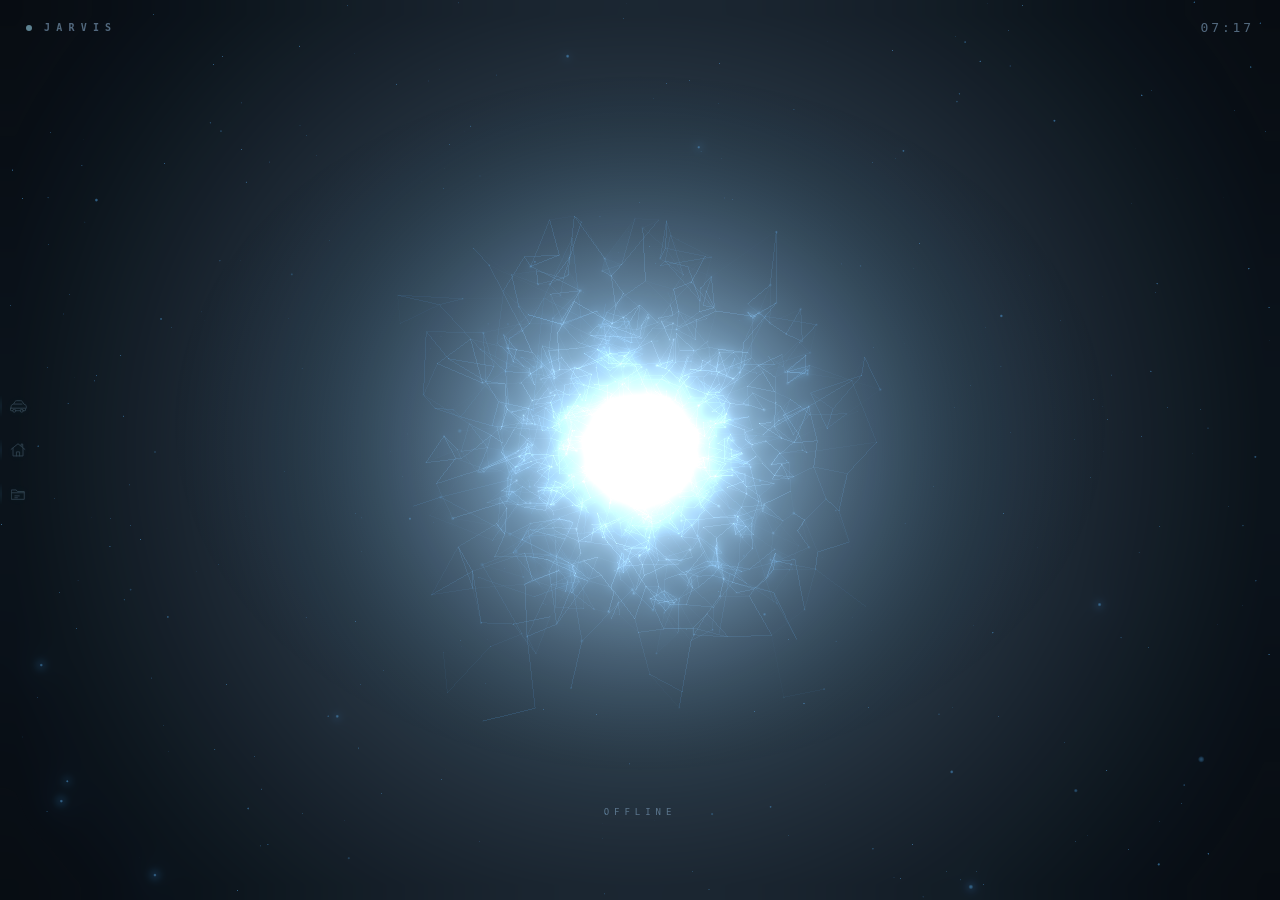
==== atlas/web/index.html @ bb44fdb2 "JARVIS 0.34.0 – 04.11.2026" ====
<!doctype html>
<html lang="de">
<head>
<meta charset="utf-8">
<meta name="viewport" content="width=device-width, initial-scale=1, viewport-fit=cover, interactive-widget=resizes-content">
<title>JARVIS</title>
<link rel="manifest" href="/manifest.webmanifest" crossorigin="use-credentials">
<link rel="apple-touch-icon" href="/symbol/180.png">
<meta name="apple-mobile-web-app-capable" content="yes">
<meta name="mobile-web-app-capable" content="yes">
<meta name="apple-mobile-web-app-status-bar-style" content="black-translucent">
<meta name="apple-mobile-web-app-title" content="JARVIS">
<meta name="theme-color" content="#03080d">
<link rel="stylesheet" href="style.css?v=20261104f">
</head>
<body>
<div class="scan"></div>

<header class="top">
  <div class="brand">
    <span class="logo">◢◤</span>
    <span class="name">JARVIS</span>
    <span class="sub" id="who">—</span>
  </div>
  <div class="chips" id="chips"></div>
  <button type="button" id="stabbtn" class="fokusbtn" aria-pressed="false" title="Stab (Sachgebietsagenten) ein-/ausschalten">STAB</button>
  <button type="button" id="einstbtn" class="fokusbtn" title="Einstellungen und Hilfe (⌘,)">⚙ EINSTELLUNGEN</button>
  <button type="button" id="stilbtn" class="fokusbtn" title="Stilwelt wechseln">STIL</button>
  <button type="button" id="klangbtn" class="fokusbtn" title="UI-Klänge ein-/ausschalten">KLANG</button>
  <button type="button" id="recbtn" class="fokusbtn recbtn" title="Gespräch aufnehmen und als Transkript ablegen">● AUFNAHME</button>
  <button type="button" id="reinbtn" class="fokusbtn" title="Reduzierte Ansicht: nur der Kern (Taste D)">REDUZIERT</button>
  <button type="button" id="fokusbtn" class="fokusbtn" aria-pressed="false" title="Seitenleisten ein-/ausblenden">FOKUS</button>
  <div class="clock">
    <div id="time">--:--</div>
    <div id="date" class="muted">—</div>
  </div>
</header>

<main class="grid">
  <!-- LINKS: HEUTE -->
  <section class="panel left">
    <h2><span class="tick"></span>WETTER <span id="wort" class="h2sub"></span></h2>
    <div id="wetter" class="wetter"></div>
    <h2><span class="tick"></span>HEUTE &amp; MORGEN</h2>
    <ul id="termine" class="list"></ul>
    <h2><span class="tick"></span>ERINNERUNGEN
      <button id="filterbtn" class="minibtn" type="button" title="Listen ein-/ausblenden" aria-expanded="false">FILTER</button></h2>
    <div id="filter" class="filter" hidden></div>
    <ul id="erinnerungen" class="list"></ul>
    <h2><span class="tick"></span>GEBURTSTAGE · 14 TAGE</h2>
    <ul id="geburtstage" class="list small"></ul>
  </section>

  <!-- MITTE: KERN + DIALOG -->
  <section class="center">
    <div class="stage" id="stage">
      <canvas id="core"></canvas>
      <canvas id="core3d"></canvas>
      <div class="core-state" id="state">BEREIT</div>
      <button type="button" id="histbtn" class="histbtn" aria-expanded="false" title="Ganzen Gesprächsverlauf zeigen">VERLAUF ▴</button>
      <div id="chat" class="chat compact" aria-live="polite"></div>
      <section id="ansicht" class="ansicht" hidden aria-label="Ansicht">
        <header><h3 id="ansicht-titel"></h3><button type="button" id="ansicht-zu" aria-label="Ansicht schließen">✕</button></header>
        <div id="ansicht-inhalt" class="ansicht-inhalt"></div>
        <div id="ansicht-quellen" class="quellen"></div>
      </section>
    </div>
    <div class="timeline" id="timeline" aria-label="Zeitleiste der nächsten 14 Tage"></div>
    <div class="tl-legend">● TERMIN &nbsp; ▲ FÄLLIG &nbsp; ◆ FRIST &nbsp; ★ GEBURTSTAG</div>
    <form id="ask" class="ask" autocomplete="off">
      <div class="bar">
        <div class="modes" id="modes">
          <button type="button" data-mode="auto" class="on">AUTO</button>
          <button type="button" data-mode="lokal">LOKAL</button>
          <button type="button" data-mode="claude">CLAUDE</button>
          <button type="button" data-mode="opus">OPUS</button>
        </div>
        <div class="voicectl">
          <button type="button" id="outbtn" title="Antworten vorlesen: AUTO = nur wenn per Sprache gefragt">STIMME: AUTO</button>
          <button type="button" id="wakebtn" aria-pressed="false" title="Auf das Weckwort hören">WECKWORT: AUS</button>
          <button type="button" id="gesprbtn" aria-pressed="true" title="Gesprächsmodus: nach jeder gesprochenen Antwort weiter zuhören; Dazwischenreden unterbricht JARVIS">GESPRÄCH: AN</button>
        </div>
        <div class="quick" id="quick">
          <button type="button" data-q="lage">TAGESLAGE</button>
          <button type="button" data-q="mail">POSTEINGANG</button>
          <button type="button" data-q="woche">WOCHE PLANEN</button>
          <button type="button" data-q="fristen">FRISTEN</button>
          <button type="button" data-q="vergessen">VERGESSEN?</button>
        </div>
      </div>
      <div id="anhaenge" class="anhaenge" hidden></div>
      <div class="inputline">
        <button type="button" id="anhbtn" class="anhbtn" title="Dokument anhängen (oder einfach ins Fenster ziehen)" aria-label="Dokument anhängen">＋</button>
        <input type="file" id="anhdatei" multiple hidden accept=".pdf,.jpg,.jpeg,.png,.heic,.tif,.tiff,.docx,.doc,.rtf,.odt,.xlsx,.xlsm,.pptx,.txt,.md,.csv">
        <button type="button" id="micbtn" class="mic" title="Gedrückt halten zum Sprechen – oder Leertaste halten" aria-label="Sprechen">◉</button>
        <textarea id="input" rows="1" placeholder="Wie kann ich helfen?"></textarea>
        <button type="submit" id="send" title="Senden (Enter)">SENDEN</button>
      </div>
    </form>
  </section>

  <!-- RECHTS: LAGE -->
  <section class="panel right">
    <h2><span class="tick"></span>POSTEINGANG</h2>
    <div id="mail" class="mailbox"></div>
    <h2><span class="tick"></span>VORGÄNGE</h2>
    <ul id="vorgaenge" class="list"></ul>
    <h2><span class="tick"></span>LETZTE AKTIONEN</h2>
    <ul id="aktionen" class="list small"></ul>
    <h2><span class="tick"></span>SYSTEM</h2>
    <div id="index" class="meterbox"></div>
    <div id="kosten" class="meterbox"></div>
    <button id="notaus" class="notaus" type="button">NOT-AUS</button>
  </section>
</main>

<div id="modal" class="modal" hidden>
  <div class="dialog" role="dialog" aria-modal="true" aria-labelledby="mtext">
    <div class="dlg-head">⚠ BESTÄTIGUNG ERFORDERLICH</div>
    <p id="mtext"></p>
    <div class="dlg-btns">
      <button id="mno" type="button">NEIN</button>
      <button id="myes" type="button" class="primary">JA</button>
    </div>
  </div>
</div>
<div id="toast" class="toast" hidden></div>
<div id="dropzone" class="dropzone" hidden><div class="dz-rahmen"><div class="dz-icon">⇩</div><div>DOKUMENT HIER ABLEGEN</div>
  <small>Es wird lokal gelesen. Ob Claude es sehen darf, frage ich dich vorher.</small></div></div>
<div id="karten" class="karten"></div>
<div id="rec-banner" class="rec-banner" hidden><i></i><span id="rec-zeit">AUFNAHME 00:00</span></div>
<div class="rein-hud" id="rein-hud">
  <div class="rh-brand"><i id="rh-dot"></i>JARVIS</div>
  <div class="rh-time" id="rh-time">--:--</div>
  <button type="button" class="rh-btn" id="rh-rec" title="Gespräch aufnehmen und transkribieren">● AUFNAHME</button>
  <button type="button" class="rh-btn" id="rh-mic" title="Auf „Hey Jarvis“ hören">WECKWORT: AUS</button>
  <div class="rh-hint" id="rh-hint">LEERTASTE HALTEN · SPRECHEN &nbsp;&nbsp; TIPPEN · SCHREIBEN &nbsp;&nbsp; D · DASHBOARD</div>
  <button type="button" class="rh-btn" id="rh-einst" title="Einstellungen und Hilfe (⌘,)">⚙</button>
  <button type="button" class="rh-btn" id="rh-dash" title="Zum Dashboard (Taste D)">DASHBOARD</button>
</div>
<div id="tip" class="tip" hidden></div>
<div id="einst" class="einst" hidden>
  <div class="einst-box" role="dialog" aria-modal="true" aria-labelledby="einst-titel">
    <header><h3 id="einst-titel">⚙ EINSTELLUNGEN</h3><button type="button" id="einst-zu" aria-label="Schließen">✕</button></header>
    <nav class="einst-reiter" id="einst-reiter" role="tablist" aria-label="Bereiche der Einstellungen">
      <button type="button" role="tab" data-reiter="allgemein">ALLGEMEIN</button><button type="button" role="tab" data-reiter="stimme">STIMME &amp; GESPRÄCH</button>
      <button type="button" role="tab" data-reiter="stab">STAB</button><button type="button" role="tab" data-reiter="konten">KONTEN &amp; SCHLÜSSEL</button>
      <button type="button" role="tab" data-reiter="daten">DATEN &amp; POSTFÄCHER</button><button type="button" role="tab" data-reiter="fahrzeuge">FAHRZEUGE</button>
      <button type="button" role="tab" data-reiter="immobilien">IMMOBILIEN</button><button type="button" role="tab" data-reiter="iphone">IPHONE</button><button type="button" role="tab" data-reiter="autopilot">AUTOPILOT</button><button type="button" role="tab" data-reiter="zuhause">ZUHAUSE</button><button type="button" role="tab" data-reiter="notfall">NOTFALL</button><button type="button" role="tab" data-reiter="projekte">PROJEKTE</button><button type="button" role="tab" data-reiter="sicherheit">SICHERHEIT</button>
      <input type="search" id="einst-suche" placeholder="⌕ Einstellung suchen" aria-label="Einstellung suchen" autocomplete="off"></nav>
    <div class="einst-inhalt">
      <section data-reiter="konten daten fahrzeuge allgemein stimme zuhause"><h4 id="einst-vb-titel">VERBINDUNGEN &amp; SCHLÜSSEL</h4><div id="einst-vb" class="vb">…</div></section>
      <section data-reiter="immobilien"><h4>IMMOBILIEN · HESTIA</h4><p class="vb-hilfe einst-leer">Noch keine Immobilien angelegt. Die Immobilienverwaltung mit dem
        Agenten HESTIA (Nebenkosten, Ablage, Dashboard) kommt mit der nächsten Ausbaustufe – das Konzept liegt im Projekt.</p></section>
      <section data-reiter="stab"><h4>STAB · AGENTEN &amp; PERSÖNLICHKEIT</h4><div id="einst-stab" class="vb stab">…</div></section>
      <section data-reiter="stimme"><h4>STIMME &amp; GESPRÄCH</h4>
        <div class="einst-zeile"><span>Antworten vorlesen</span><button type="button" data-proxy="outbtn"></button></div>
        <div class="einst-zeile"><span>Auf „Hey Jarvis“ hören</span><button type="button" data-proxy="wakebtn"></button></div>
        <div class="einst-zeile"><span>Gesprächsmodus und Unterbrechen</span><button type="button" data-proxy="gesprbtn"></button></div></section>
      <section data-reiter="allgemein"><h4>DARSTELLUNG</h4>
        <div class="einst-zeile"><span>Stilwelt</span><button type="button" data-proxy="stilbtn"></button></div>
        <div class="einst-zeile"><span>Klänge der Oberfläche</span><button type="button" data-proxy="klangbtn"></button></div>
        <div class="einst-zeile"><span>Reduzierte Ansicht (Taste D)</span><button type="button" data-proxy="reinbtn"></button></div>
        <div class="einst-zeile"><span>Startsequenz</span><button type="button" id="einst-boot">ABSPIELEN</button></div></section>
      <section data-reiter="allgemein"><h4>HILFE</h4>
        <div class="einst-zeile"><span>Geführte Einführung (ca. 3 Minuten)</span><button type="button" id="einst-tour" class="primary">EINFÜHRUNG STARTEN</button></div>
        <div class="einst-zeile"><span>Was JARVIS kann – und was nicht</span><button type="button" id="einst-liste">FUNKTIONSLISTE</button></div></section>
      <section data-reiter="autopilot"><h4>AUTOPILOT · BEFUGNISSE, RUHE &amp; SICHERHEIT</h4><div id="einst-autopilot" class="vb">…</div></section>
      <section data-reiter="zuhause"><h4>HOMEKIT &amp; NUKI</h4><div id="einst-zuhause" class="vb">…</div></section>
      <section data-reiter="projekte"><h4>PROJEKTE &amp; BEOBACHTUNGEN</h4><div id="einst-projekte" class="vb">…</div></section>
      <section data-reiter="sicherheit"><h4>SICHERHEITSAUDIT · AEGIS</h4><div id="einst-sicherheit" class="vb">…</div></section>
      <section data-reiter="notfall"><h4>NOTFALLBEGLEITUNG</h4><div id="einst-notfall" class="vb">…</div></section>
      <section data-reiter="iphone"><h4>IPHONE</h4><div id="einst-iphone" class="einst-iphone">…</div></section>
      <section data-reiter="allgemein"><h4>SYSTEM</h4><div id="einst-system" class="einst-system">…</div></section>
    </div>
  </div>
</div>
<div id="tour" class="tour" hidden>
  <div class="tour-spot" id="tour-spot"></div>
  <div class="tour-karte" id="tour-karte" role="dialog" aria-live="polite">
    <div class="tour-kopf"><span id="tour-nr">1 / 12</span><button type="button" id="tour-zu" title="Einführung beenden (Esc)" aria-label="Beenden">✕</button></div>
    <h3 id="tour-titel"></h3>
    <p id="tour-text"></p>
    <div id="tour-aufgabe" class="tour-aufgabe" hidden></div>
    <div class="tour-knoepfe">
      <button type="button" id="tour-zurueck">ZURÜCK</button>
      <button type="button" id="tour-skip" hidden>ÜBERSPRINGEN</button>
      <button type="button" id="tour-weiter" class="primary">WEITER</button>
    </div>
    <div class="tour-punkte" id="tour-punkte"></div>
  </div>
</div>

<script src="app.js?v=20261104f"></script>
<script type="module" src="core3d.bundle.js?v=20261104f"></script>
</body>
</html>
---- atlas/web/style.css ----
:root{
  --bg:#03080d; --bg2:#06121b; --panel:rgba(8,26,38,.55);
  --line:rgba(0,229,255,.22); --line-strong:rgba(0,229,255,.55);
  --accent:#00e5ff; --accent-soft:#7ff3ff; --glow:0 0 12px rgba(0,229,255,.45);
  --ink:#d8f6ff; --ink2:#8fb9c8; --muted:#5a7f8e;
  --good:#3ddc97; --warn:#ffb547; --crit:#ff5468;
  --mono:"SF Mono",ui-monospace,Menlo,Consolas,monospace;
  --sans:-apple-system,BlinkMacSystemFont,"SF Pro Text","Helvetica Neue",sans-serif;
}
*{box-sizing:border-box}
html,body{height:100%;margin:0}
body{background:radial-gradient(ellipse at 50% 30%,#0a2230 0%,var(--bg) 60%) fixed,var(--bg);
  color:var(--ink);font:14px/1.45 var(--sans);overflow:hidden}
.scan{pointer-events:none;position:fixed;inset:0;z-index:50;
  background:repeating-linear-gradient(0deg,rgba(255,255,255,.018) 0 1px,transparent 1px 3px)}
.muted{color:var(--muted)}

/* ---------- Kopfzeile ---------- */
.top{display:flex;align-items:center;gap:24px;height:64px;padding:0 24px;
  border-bottom:1px solid var(--line);background:linear-gradient(180deg,rgba(0,229,255,.06),transparent)}
.brand{display:flex;align-items:baseline;gap:12px;min-width:260px}
.logo{color:var(--accent);text-shadow:var(--glow);font-size:18px}
.name{font:600 22px var(--mono);letter-spacing:.45em;color:var(--accent-soft);text-shadow:var(--glow)}
.sub{font:12px var(--mono);color:var(--ink2);letter-spacing:.1em}
.chips{flex:1;display:flex;gap:8px;flex-wrap:wrap;justify-content:center}
.chip{font:11px var(--mono);letter-spacing:.08em;padding:4px 10px;border:1px solid var(--line);
  border-radius:2px;color:var(--ink2);background:rgba(0,0,0,.25);white-space:nowrap}
.chip b{font-weight:600;margin-right:4px}
.chip.good b{color:var(--good)} .chip.warn b{color:var(--warn)} .chip.crit b{color:var(--crit)}
.chip.crit{border-color:rgba(255,84,104,.6)}
.clock{text-align:right;font-family:var(--mono);min-width:150px}
#time{font-size:22px;color:var(--accent-soft);letter-spacing:.1em}
#date{font-size:11px;letter-spacing:.08em}

/* ---------- Raster ---------- */
.grid{display:grid;grid-template-columns:280px minmax(0,1fr) 290px;gap:16px;
  height:calc(100vh - 64px);padding:18px 24px}
.panel{position:relative;background:var(--panel);border:1px solid var(--line);
  padding:14px 16px;overflow-y:auto;backdrop-filter:blur(4px);
  clip-path:polygon(0 0,calc(100% - 16px) 0,100% 16px,100% 100%,16px 100%,0 calc(100% - 16px))}
.panel::before{content:"";position:absolute;top:0;left:0;width:60px;height:2px;background:var(--accent);box-shadow:var(--glow)}
h2{font:600 11px var(--mono);letter-spacing:.22em;color:var(--accent);margin:18px 0 10px;
  display:flex;align-items:center;gap:8px}
h2:first-child{margin-top:4px}
.tick{width:6px;height:6px;background:var(--accent);box-shadow:var(--glow);transform:rotate(45deg)}

.list{list-style:none;margin:0;padding:0}
.list li{padding:8px 0 8px 12px;border-left:2px solid var(--line);margin-bottom:6px;
  background:linear-gradient(90deg,rgba(0,229,255,.05),transparent 70%)}
.list li .t{font-family:var(--mono);font-size:12px;color:var(--accent-soft)}
.list li .x{color:var(--ink)}
.list li .m{font-size:12px;color:var(--ink2)}
.list li.now{border-left-color:var(--accent);box-shadow:inset 3px 0 12px -6px var(--accent)}
.list li.empty{color:var(--muted);border-left-color:transparent;background:none;font-style:italic}
.list.small li{padding:5px 0 5px 10px;font-size:12px}
.badge{display:inline-block;white-space:nowrap;vertical-align:1px;font:600 10px var(--mono);padding:1px 6px;border:1px solid currentColor;border-radius:2px;margin-left:6px}
.badge.good{color:var(--good)} .badge.warn{color:var(--warn)} .badge.crit{color:var(--crit)}

/* ---------- Meter ---------- */
.meterbox{font-size:12px;color:var(--ink2)}
.meter{height:6px;background:rgba(0,229,255,.1);border:1px solid var(--line);margin:6px 0 4px;position:relative}
.meter i{position:absolute;inset:0 auto 0 0;background:linear-gradient(90deg,var(--accent),var(--accent-soft));
  box-shadow:var(--glow);border-radius:0 2px 2px 0}
.meter.warn i{background:var(--warn);box-shadow:none} .meter.crit i{background:var(--crit);box-shadow:none}
.sysline{display:flex;justify-content:space-between;align-items:baseline;gap:10px;
  font:12px var(--mono);color:var(--ink2);margin:4px 0}
.sysline b{color:var(--ink);font-weight:600}
.sysline .ok{color:var(--good)}
.sysline.sub{font-size:11px;color:var(--muted);margin-top:0}
.meterbox+.meterbox{margin-top:10px}
.meter.thin{height:3px;margin:3px 0}
.big{font:600 26px var(--mono);color:var(--ink);letter-spacing:.04em}
.big small{font-size:12px;color:var(--muted);margin-left:6px}
.rows{display:grid;grid-template-columns:auto 1fr;gap:2px 14px;margin-top:6px;font-family:var(--mono)}
.rows>span:nth-child(odd){white-space:nowrap;color:var(--muted)}
.rows>span:nth-child(even){text-align:right;overflow-wrap:anywhere}

/* ---------- Mitte ---------- */
.center{display:flex;flex-direction:column;min-height:0}
/* Bühne: der Kern füllt den Großteil der Mitte, Dialog als Untertitel darüber */
.stage{position:relative;flex:1;min-height:0;overflow:hidden}
#core{position:absolute;inset:0;width:100%;height:100%}
.core-state{position:absolute;top:10px;left:50%;transform:translateX(-50%);
  font:600 11px var(--mono);letter-spacing:.35em;color:var(--accent-soft);text-shadow:var(--glow)}
.histbtn{position:absolute;top:6px;right:6px;z-index:3;font:600 10px var(--mono);letter-spacing:.15em;
  color:var(--ink2);background:rgba(3,8,13,.6);border:1px solid var(--line);padding:5px 9px;cursor:pointer}
.histbtn[aria-expanded="true"]{color:var(--bg);background:var(--accent);border-color:var(--accent)}
.chat{position:absolute;left:50%;transform:translateX(-50%);bottom:8px;z-index:2;
  width:min(760px,94%);overflow-y:auto;padding:8px 10px;scroll-behavior:smooth}
/* kompakt: nur letzte Frage + Antwort, als Untertitel über dem Kern */
.chat.compact{max-height:34%;background:linear-gradient(transparent,rgba(3,8,13,.82) 28px);
  mask-image:linear-gradient(transparent 0,#000 22px)}
.chat.compact .msg:not(:nth-last-child(-n+2)){display:none}
.chat.compact .msg{margin:6px 0}
.chat.compact .msg .body{background:rgba(0,14,22,.55);backdrop-filter:blur(3px)}
.chat.compact .msg.user .body{font-size:13px;padding:6px 10px;opacity:.85}
.chat.compact .msg.atlas .body{font-size:15px}
/* Verlauf: ganze Bühne, dunkel hinterlegt */
.chat:not(.compact){top:40px;bottom:0;background:rgba(3,8,13,.9);border:1px solid var(--line)}
.msg{margin:12px 0;max-width:92%}
.msg.user{margin-left:auto;text-align:right}
.msg .who{font:10px var(--mono);letter-spacing:.2em;color:var(--muted);margin-bottom:3px}
.msg .body{display:inline-block;text-align:left;padding:10px 14px;border:1px solid var(--line);
  background:rgba(0,20,30,.6)}
.msg.user .body{border-color:rgba(127,243,255,.35);background:rgba(0,229,255,.08)}
.msg.atlas .body{border-left:2px solid var(--accent)}
.msg .route{font:10px var(--mono);color:var(--muted);margin-top:4px;letter-spacing:.06em}
.msg .tool{font:11px var(--mono);color:var(--accent-soft);opacity:.85;margin:2px 0}
.msg .info{font:11px var(--mono);color:var(--good);margin:2px 0}
.msg .err{color:var(--crit)}
.body p{margin:0 0 6px} .body p:last-child{margin:0}
.body ul{margin:4px 0;padding-left:18px} .body code{font-family:var(--mono);color:var(--accent-soft)}
.body h4{margin:6px 0 4px;font-size:13px;color:var(--accent-soft)}

.ask{flex:none;border-top:1px solid var(--line);padding-top:10px}
.modes{display:flex;gap:6px;margin-bottom:8px}
.modes button,.ask #send,.dlg-btns button,.notaus{font:600 11px var(--mono);letter-spacing:.15em;
  color:var(--ink2);background:transparent;border:1px solid var(--line);padding:6px 12px;cursor:pointer}
.modes button.on{color:var(--bg);background:var(--accent);border-color:var(--accent);box-shadow:var(--glow)}
.modes button:hover,.ask #send:hover{border-color:var(--line-strong);color:var(--ink)}
.inputline{display:flex;align-items:flex-end;gap:10px;border:1px solid var(--line-strong);
  background:rgba(0,10,16,.7);padding:8px 10px;box-shadow:inset 0 0 18px rgba(0,229,255,.06)}
.prompt{color:var(--accent);font-family:var(--mono);padding-bottom:4px}
#input{flex:1;resize:none;background:transparent;border:0;outline:none;color:var(--ink);
  font:14px/1.45 var(--sans);max-height:160px}
#input::placeholder{color:var(--muted)}
.ask #send{border-color:var(--accent);color:var(--accent)}

.notaus{margin-top:18px;width:100%;color:var(--crit);border-color:rgba(255,84,104,.5)}
.notaus.on{background:var(--crit);color:#fff}

/* ---------- Dialog & Hinweis ---------- */
.modal{position:fixed;inset:0;background:rgba(0,5,8,.7);display:flex;align-items:center;justify-content:center;z-index:60}
.modal[hidden]{display:none}
.dialog{width:min(480px,90vw);border:1px solid var(--warn);background:var(--bg2);padding:20px 22px;
  box-shadow:0 0 40px rgba(255,181,71,.15)}
.dlg-head{font:600 11px var(--mono);letter-spacing:.2em;color:var(--warn);margin-bottom:10px}
.dlg-btns{display:flex;justify-content:flex-end;gap:10px;margin-top:16px}
.dlg-btns .primary{color:var(--bg);background:var(--accent);border-color:var(--accent)}
.toast{position:fixed;bottom:24px;left:50%;transform:translateX(-50%);z-index:61;
  font:12px var(--mono);padding:8px 16px;border:1px solid var(--line-strong);background:var(--bg2)}

::-webkit-scrollbar{width:6px} ::-webkit-scrollbar-thumb{background:var(--line)}

@media (max-width:1100px){
  body{overflow:auto}
  .grid{grid-template-columns:1fr;height:auto}
  .center{order:-1;min-height:80vh}
  .top{flex-wrap:wrap;height:auto;padding:10px 16px}
}
@media (prefers-reduced-motion:reduce){.scan{display:none}}

/* ---------- Erweiterungen ---------- */
.h2sub{color:var(--muted);letter-spacing:.12em;font-weight:400}
.minibtn{margin-left:auto;font:600 9px var(--mono);letter-spacing:.15em;color:var(--ink2);
  background:transparent;border:1px solid var(--line);padding:2px 6px;cursor:pointer}
.minibtn[aria-expanded="true"]{color:var(--bg);background:var(--accent);border-color:var(--accent)}
.filter{display:flex;flex-wrap:wrap;gap:6px;margin:-2px 0 10px}
.filter button{font:11px var(--sans);color:var(--ink);background:rgba(0,229,255,.08);
  border:1px solid var(--line-strong);padding:3px 8px;cursor:pointer}
.filter button.off{color:var(--muted);background:transparent;border-color:var(--line);text-decoration:line-through}

.wetter .now{display:flex;align-items:center;gap:14px}
.wetter .sym{font-size:34px;color:var(--accent-soft);text-shadow:var(--glow);width:44px;text-align:center}
.wetter .temp{font:600 30px var(--mono);color:var(--ink)}
.wetter .desc{font-size:12px;color:var(--ink2);line-height:1.35}
.wetter .hours{display:grid;grid-template-columns:repeat(6,1fr);gap:4px;margin-top:10px;
  font:11px var(--mono);text-align:center;color:var(--ink2)}
.wetter .hours div{padding:4px 0;border-top:1px solid var(--line)}
.wetter .hours b{display:block;color:var(--ink);font-weight:600;font-size:12px}
.wetter .hours i{display:block;font-style:normal;font-size:14px;color:var(--accent-soft);margin:2px 0}
.wetter .rain{color:var(--muted);font-size:10px}

.mailbox .count{display:flex;align-items:baseline;gap:8px;margin-bottom:6px;cursor:pointer}
.mailbox .count .big{font-size:26px}
.mailbox .count span{font:11px var(--mono);letter-spacing:.12em;color:var(--ink2)}
.mailbox .count:hover span{color:var(--accent)}

.timeline{position:relative;flex:none;height:52px;margin:2px 4px 6px;border-top:1px solid var(--line);
  border-bottom:1px solid var(--line);display:grid;grid-template-columns:repeat(14,1fr)}
.timeline .day{position:relative;border-left:1px solid rgba(0,229,255,.08);padding:3px 4px;
  font:10px var(--mono);color:var(--muted);letter-spacing:.06em;overflow:hidden}
.timeline .day.today{background:linear-gradient(180deg,rgba(0,229,255,.12),transparent);color:var(--accent)}
.timeline .day.we{color:#45656f}
.timeline .marks{display:flex;flex-wrap:wrap;gap:2px;margin-top:4px}
.timeline .mk{font-size:11px;line-height:1;cursor:default;color:var(--accent-soft)}
.timeline .mk.frist{color:var(--warn)} .timeline .mk.frist.crit{color:var(--crit)}
.timeline .mk.geburtstag{color:var(--good)}
.tl-legend{flex:none;text-align:right;font:9px var(--mono);color:var(--muted);letter-spacing:.1em;margin:-2px 6px 4px}
.tip{position:fixed;z-index:70;max-width:300px;font:12px var(--sans);background:var(--bg2);
  border:1px solid var(--line-strong);padding:8px 10px;pointer-events:none;box-shadow:0 4px 20px rgba(0,0,0,.5)}
.tip b{font:600 10px var(--mono);letter-spacing:.12em;color:var(--accent);display:block;margin-bottom:4px}

.bar{display:flex;justify-content:space-between;gap:10px;flex-wrap:wrap;margin-bottom:8px}
.bar .modes{margin:0}
.quick{display:flex;gap:6px}
.quick button{font:600 10px var(--mono);letter-spacing:.12em;color:var(--accent-soft);background:rgba(0,229,255,.06);
  border:1px solid var(--line);padding:6px 10px;cursor:pointer}
.quick button:hover{border-color:var(--accent);color:var(--ink)}


/* ---------- Sprache ---------- */
.voicectl{display:flex;gap:6px}
.voicectl button{font:600 10px var(--mono);letter-spacing:.12em;color:var(--ink2);background:transparent;
  border:1px solid var(--line);padding:6px 10px;cursor:pointer}
.voicectl button.on{color:var(--good);border-color:rgba(61,220,151,.6)}
.mic{flex:none;width:34px;height:34px;border-radius:50%;border:1px solid var(--accent);background:transparent;
  color:var(--accent);font-size:16px;cursor:pointer;line-height:1;align-self:center}
.mic.rec{background:var(--good);border-color:var(--good);color:var(--bg);box-shadow:0 0 16px rgba(61,220,151,.7)}
.mic.busy{border-style:dashed}
.msg .via{font:10px var(--mono);color:var(--muted);letter-spacing:.1em}

/* ---------- Fokus-Modus ---------- */
.fokusbtn{font:600 10px var(--mono);letter-spacing:.18em;color:var(--ink2);background:transparent;
  border:1px solid var(--line);padding:6px 10px;cursor:pointer}
.fokusbtn[aria-pressed="true"]{color:var(--bg);background:var(--accent);border-color:var(--accent)}
body.fokus .grid{grid-template-columns:minmax(0,1fr)}
body.fokus .panel{display:none}

/* ---------- Ansicht (Recherche, Tabellen, Diagramme) ---------- */
.ansicht{position:absolute;z-index:4;top:44px;left:50%;transform:translateX(-50%);width:min(980px,96%);
  max-height:64%;display:flex;flex-direction:column;background:rgba(4,14,21,.94);
  border:1px solid var(--line-strong);box-shadow:0 0 40px rgba(0,229,255,.12);backdrop-filter:blur(6px)}
.ansicht[hidden]{display:none}
.ansicht header{display:flex;align-items:center;gap:10px;padding:10px 14px;border-bottom:1px solid var(--line)}
.ansicht h3{margin:0;flex:1;font:600 12px var(--mono);letter-spacing:.2em;color:var(--accent)}
.ansicht header button{background:transparent;border:1px solid var(--line);color:var(--ink2);cursor:pointer;
  font:12px var(--mono);padding:3px 8px}
.ansicht-inhalt{overflow:auto;padding:14px}
.ansicht table{border-collapse:collapse;width:100%;font-size:13px}
.ansicht th{font:600 11px var(--mono);letter-spacing:.08em;color:var(--accent-soft);text-align:left;
  border-bottom:1px solid var(--line-strong);padding:6px 10px;position:sticky;top:0;background:rgba(4,14,21,.98)}
.ansicht td{padding:6px 10px;border-bottom:1px solid rgba(0,229,255,.08);color:var(--ink)}
.ansicht td.num,.ansicht th.num{text-align:right;font-family:var(--mono)}
.ansicht tr:hover td{background:rgba(0,229,255,.05)}
.karten{display:grid;grid-template-columns:repeat(auto-fill,minmax(220px,1fr));gap:10px}
.karte{border:1px solid var(--line);padding:10px 12px;background:rgba(0,229,255,.04)}
.karte b{display:block;color:var(--ink);margin-bottom:4px}
.karte p{margin:0;font-size:12px;color:var(--ink2)}
.karte a,.quellen a{color:var(--accent-soft);font:11px var(--mono);text-decoration:none}
.karte a:hover,.quellen a:hover{text-decoration:underline}
.quellen{display:flex;flex-wrap:wrap;gap:6px;padding:0 14px 12px}
.quellen:empty{display:none}
.quellen a{border:1px solid var(--line);padding:2px 8px;max-width:260px;overflow:hidden;text-overflow:ellipsis;white-space:nowrap}
.viz{width:100%;height:auto;display:block}
.viz text{font:11px var(--mono);fill:var(--ink2)}
.viz .grid line{stroke:rgba(0,229,255,.1)}
.viz .axis line{stroke:rgba(0,229,255,.3)}
.viz .lbl{fill:var(--ink);font-size:11px}
.legend{display:flex;gap:14px;font:11px var(--mono);color:var(--ink2);margin-bottom:8px}
.legend i{display:inline-block;width:10px;height:10px;border-radius:2px;margin-right:6px;vertical-align:-1px}
.msg .src{margin-top:4px;display:flex;flex-wrap:wrap;gap:6px}
.msg .src a{font:10px var(--mono);color:var(--accent-soft);border:1px solid var(--line);padding:1px 6px;text-decoration:none;
  max-width:200px;overflow:hidden;text-overflow:ellipsis;white-space:nowrap}
.msg .file{margin-top:6px;display:flex;align-items:center;gap:10px;font:12px var(--mono);color:var(--ink)}
.msg .file button{font:600 10px var(--mono);letter-spacing:.12em;color:var(--bg);background:var(--accent);
  border:0;padding:4px 10px;cursor:pointer}

/* =====================================================================
   OBERFLÄCHEN-PROTOTYPEN: 3D-Bühne, Stilwelten, Animationen
   ===================================================================== */
#core3d{position:absolute;inset:0;width:100%;height:100%;z-index:1;pointer-events:none}
body.gl #core{display:none}
.stage .core-state,.stage .histbtn{z-index:3}
.stream-label{position:absolute;z-index:2;transform:translate(-50%,-50%);font:600 10px var(--mono);letter-spacing:.3em;
  color:var(--accent-soft);text-shadow:var(--glow);pointer-events:none;animation:streamlbl 1.8s ease forwards}
@keyframes streamlbl{0%{opacity:0;letter-spacing:.8em}15%{opacity:1;letter-spacing:.3em}75%{opacity:1}100%{opacity:0}}

/* Paneele „materialisieren“ sich */
.panel.mat,.ansicht.mat{animation:materialize .9s cubic-bezier(.2,.8,.2,1) both}
.panel.right.mat{animation-delay:.12s}
@keyframes materialize{
  0%{opacity:0;clip-path:inset(0 0 100% 0);filter:brightness(2.2) saturate(.3)}
  45%{opacity:1;clip-path:inset(0 0 35% 0)}
  60%{transform:translateX(2px)}62%{transform:translateX(-2px)}64%{transform:none}
  100%{opacity:1;clip-path:inset(0 0 0 0);filter:none}}
.ansicht.mat::after{content:"";position:absolute;left:0;right:0;height:2px;top:0;background:var(--accent);
  box-shadow:0 0 18px var(--accent);animation:scanline .9s ease-out forwards;pointer-events:none}
@keyframes scanline{from{top:0;opacity:1}to{top:100%;opacity:0}}

/* Diagramme bauen sich auf, Tabellen zeilenweise */
.viz .grow{transform-box:fill-box;transform-origin:bottom;animation:grow .8s cubic-bezier(.2,.8,.2,1) both;
  animation-delay:calc(var(--i,0) * 45ms + .25s)}
@keyframes grow{from{transform:scaleY(0);opacity:.2}to{transform:scaleY(1);opacity:1}}
.viz .draw{stroke-dasharray:1;stroke-dashoffset:1;animation:draw 1.4s cubic-bezier(.4,0,.2,1) forwards;
  animation-delay:calc(var(--i,0) * 200ms + .3s)}
@keyframes draw{to{stroke-dashoffset:0}}
.ansicht.mat tbody tr{animation:rowin .45s ease both;animation-delay:calc(var(--i,0) * 40ms + .35s)}
@keyframes rowin{from{opacity:0;transform:translateX(-8px)}to{opacity:1;transform:none}}
.ansicht.mat .karte{animation:rowin .5s ease both}
.msg{animation:msgin .35s ease both}
@keyframes msgin{from{opacity:0;transform:translateY(6px)}to{opacity:1;transform:none}}
.msg .tool{animation:tooltick .5s ease both}
@keyframes tooltick{0%{opacity:0;letter-spacing:.4em}100%{opacity:.85;letter-spacing:normal}}

/* ---------- Stilwelt: HOLOGRAFISCH (Standard, cyan) ---------- */
body[data-stil="holo"] .panel{background:linear-gradient(160deg,rgba(0,229,255,.07),rgba(8,26,38,.5) 40%);
  box-shadow:inset 0 0 30px rgba(0,229,255,.05)}

/* ---------- Stilwelt: ORGANISCH (violett/türkis, weich) ---------- */
body[data-stil="organisch"]{--accent:#a78bfa;--accent-soft:#c4b5fd;--line:rgba(167,139,250,.22);
  --line-strong:rgba(167,139,250,.55);--glow:0 0 14px rgba(167,139,250,.5);--panel:rgba(22,14,40,.5);
  background:radial-gradient(ellipse at 50% 35%,#1a1032 0%,#07050f 62%) fixed,#07050f}
body[data-stil="organisch"] .panel{clip-path:none;border-radius:18px;
  background:linear-gradient(160deg,rgba(94,242,214,.06),rgba(22,14,40,.55) 45%)}
body[data-stil="organisch"] .panel::before{border-radius:18px 0 0 0;background:linear-gradient(90deg,#5ef2d6,#a78bfa)}
body[data-stil="organisch"] .tick{border-radius:50%;transform:none;background:linear-gradient(135deg,#5ef2d6,#a78bfa)}
body[data-stil="organisch"] .inputline,body[data-stil="organisch"] .msg .body,
body[data-stil="organisch"] .ansicht,body[data-stil="organisch"] .chip{border-radius:14px}
body[data-stil="organisch"] .scan{display:none}

/* ---------- Stilwelt: TAKTISCH (Bernstein, Raster) ---------- */
body[data-stil="taktisch"]{--accent:#ffb547;--accent-soft:#ffd58a;--line:rgba(255,181,71,.22);
  --line-strong:rgba(255,181,71,.55);--glow:0 0 10px rgba(255,181,71,.45);--panel:rgba(30,20,6,.45);
  --ink:#f3ead6;--ink2:#c6b48e;--muted:#8a7a58;
  background:
    linear-gradient(rgba(255,181,71,.04) 1px,transparent 1px) 0 0/40px 40px,
    linear-gradient(90deg,rgba(255,181,71,.04) 1px,transparent 1px) 0 0/40px 40px,
    radial-gradient(ellipse at 50% 40%,#1d1406 0%,#060402 65%) fixed,#060402}
body[data-stil="taktisch"] .panel{clip-path:polygon(0 0,100% 0,100% 100%,12px 100%,0 calc(100% - 12px))}
body[data-stil="taktisch"] h2{font-size:10px;letter-spacing:.3em}
body[data-stil="taktisch"] h2::after{content:"";flex:1;height:1px;background:repeating-linear-gradient(90deg,var(--line) 0 6px,transparent 6px 10px);margin-left:8px}
body[data-stil="taktisch"] .tick{transform:none;width:8px;height:3px}
body[data-stil="taktisch"] .name{letter-spacing:.6em}

/* ---------- Stilwelt: MINIMAL (Silber, viel Raum) ---------- */
body[data-stil="minimal"]{--accent:#dfeeff;--accent-soft:#ffffff;--line:rgba(255,255,255,.1);
  --line-strong:rgba(255,255,255,.3);--glow:none;--panel:rgba(255,255,255,.02);--ink:#eef2f6;--ink2:#9aa4ad;--muted:#5d666e;
  background:#050608}
body[data-stil="minimal"] .scan{display:none}
body[data-stil="minimal"] .panel{clip-path:none;border:0;border-left:1px solid var(--line);backdrop-filter:none;background:transparent}
body[data-stil="minimal"] .panel::before{display:none}
body[data-stil="minimal"] .tick{display:none}
body[data-stil="minimal"] h2{color:var(--ink2);font-weight:400;letter-spacing:.35em}
body[data-stil="minimal"] .list li{border-left-color:transparent;background:none;padding-left:0}
body[data-stil="minimal"] .list li.now{border-left:0;box-shadow:none}
body[data-stil="minimal"] .list li.now .t{color:#fff}
body[data-stil="minimal"] .name{font-weight:300;letter-spacing:.8em;text-shadow:none;color:#fff}
body[data-stil="minimal"] .modes button.on,body[data-stil="minimal"] .ask #send{color:#050608;background:#eef2f6;border-color:#eef2f6;box-shadow:none}
body[data-stil="minimal"] .msg .body{border:0;background:transparent}
body[data-stil="minimal"] .msg.atlas .body{border-left:1px solid #fff}

/* Ansicht ohne transform zentrieren (die Materialisier-Animation nutzt transform) */
.ansicht{left:0;right:0;margin:0 auto;transform:none}

/* ---------- Stilwelt: PLEXUS (Lichtnetz, eisblau) ---------- */
body[data-stil="plexus"]{--accent:#5cc8ff;--accent-soft:#aee4ff;--line:rgba(92,200,255,.18);--line-strong:rgba(92,200,255,.42);
  --glow:0 0 12px rgba(92,200,255,.45)}

/* =====================================================================
   REDUZIERT: nur der Kern, gesprochene Sätze als Untertitel, sonst nichts
   ===================================================================== */
.rein-hud{display:none}
body.rein{background:#020509}
body.rein .scan,body.rein header.top,body.rein .panel,body.rein .timeline,body.rein .tl-legend,
body.rein .ask .bar,body.rein #histbtn{display:none!important}
body.rein .grid{display:block}
body.rein .stage{position:fixed;inset:0;background:radial-gradient(ellipse at 50% 47%,rgba(30,90,140,.16),transparent 52%)}
body.rein #core3d,body.rein #core{transition:opacity .7s ease,filter .7s ease}
body.rein .core-state{top:auto;bottom:calc(13vh - 34px);font:500 9px var(--mono);letter-spacing:.55em;
  color:rgba(170,215,255,.42);text-shadow:none;transition:opacity .6s}
body.rein .rein-hud{display:block}

/* Untertitel: letzte Frage oben (leise), Antwort unten */
body.rein .chat{position:fixed;left:0;right:0;margin:0 auto;transform:none;top:auto;bottom:13vh;
  width:min(780px,88vw);max-height:none;overflow:visible;padding:0;background:none!important;border:0!important;
  mask-image:none;pointer-events:none;transition:opacity 1.6s ease;z-index:5}
body.rein .chat.ruhig{opacity:0}
body.rein .chat .msg{display:none!important}
body.rein .chat .msg.zeige{display:block!important;max-width:100%;margin:0;text-align:center}
body.rein .chat .msg .who,body.rein .chat .msg .route,body.rein .chat .msg .tool,body.rein .chat .msg .info{display:none}
body.rein .chat .msg .body{display:block;background:none!important;border:0!important;backdrop-filter:none!important;
  padding:0;text-align:center}
body.rein .chat .msg.atlas .body{font:300 15px/1.55 var(--sans);color:#e3f4ff;letter-spacing:.01em;
  text-shadow:0 0 18px rgba(80,180,255,.3),0 1px 2px #000;max-height:26vh;overflow-y:auto;overflow-x:hidden;
  pointer-events:auto;overscroll-behavior:contain;scrollbar-width:thin;scrollbar-color:rgba(120,190,255,.35) transparent;
  padding:0 10px}
body.rein .chat .msg.atlas .body::-webkit-scrollbar{width:5px}
body.rein .chat .msg.atlas .body::-webkit-scrollbar-thumb{background:rgba(120,190,255,.3);border-radius:3px}
body.rein .chat .msg.atlas .body.lang{mask-image:linear-gradient(transparent,#000 12%)}
body.rein .chat .msg.atlas .body.lang.oben{mask-image:none}
body.rein .chat .msg.atlas .body p{margin:0 0 .35em}
body.rein .chat .msg.atlas .body ul{display:inline-block;text-align:left;margin:0}
body.rein .chat .msg.user.zeige{position:fixed;top:8.5vh;left:0;right:0;margin:0 auto;width:min(720px,80vw)}
body.rein .chat .msg.user .body{font:400 12px/1.5 var(--mono);letter-spacing:.08em;color:rgba(180,220,255,.55);text-shadow:none}
body.rein .chat .msg.user .body p{margin:0}
body.rein .chat .msg .src,body.rein .chat .msg .file{justify-content:center;pointer-events:auto}
body.rein .chat .msg .err{color:var(--crit)}

/* Eingabe erscheint erst beim Tippen */
body.rein .ask{position:fixed;left:0;right:0;margin:0 auto;bottom:4.5vh;width:min(680px,90vw);border:0;padding:0;
  opacity:0;transform:translateY(14px);pointer-events:none;transition:opacity .35s ease,transform .35s ease;z-index:6}
body.rein.tippen .ask{opacity:1;transform:none;pointer-events:auto}
body.rein .inputline{border-radius:28px;padding:8px 10px 8px 14px;background:rgba(4,12,20,.72);backdrop-filter:blur(10px);
  border-color:rgba(92,200,255,.28);box-shadow:0 0 40px rgba(40,140,220,.12)}
body.rein .inputline #send{border-radius:18px}
body.rein.tippen .chat{bottom:calc(13vh + 40px)}

/* Randanzeigen – klein und leise */
.rh-brand{position:fixed;top:22px;left:26px;z-index:6;display:flex;align-items:center;gap:12px;
  font:600 10px var(--mono);letter-spacing:.62em;color:rgba(170,215,255,.45)}
.rh-brand i{width:6px;height:6px;border-radius:50%;background:var(--muted);transition:.4s}
.rh-brand i.on{background:var(--accent);box-shadow:0 0 10px var(--accent)}
.rh-time{position:fixed;top:20px;right:26px;z-index:6;font:300 13px var(--mono);letter-spacing:.22em;color:rgba(170,215,255,.45)}
.rh-btn{position:fixed;bottom:20px;z-index:6;font:600 9px var(--mono);letter-spacing:.25em;color:rgba(170,215,255,.45);
  background:transparent;border:1px solid rgba(92,200,255,.16);padding:6px 10px;cursor:pointer;transition:opacity .8s,color .2s,border-color .2s}
.rh-btn:hover{color:var(--ink);border-color:var(--line-strong)}
#rh-dash{right:24px}
#rh-mic{left:24px}
#rh-mic.on{color:var(--good);border-color:var(--good)}
.rh-hint{position:fixed;bottom:24px;left:50%;transform:translateX(-50%);z-index:5;white-space:nowrap;
  font:500 9px var(--mono);letter-spacing:.3em;color:rgba(170,215,255,.3);transition:opacity .8s}
body.rein.still .rh-hint,body.rein.still .rh-btn,body.rein.tippen .rh-hint{opacity:0}
body.rein.still{cursor:none}

/* Ansicht schwebt mittig, der Kern tritt zurück */
body.rein .ansicht{position:fixed;inset:0;margin:auto;height:fit-content;width:min(1100px,92vw);max-height:80vh;z-index:7;
  background:rgba(3,9,15,.8);backdrop-filter:blur(14px);border-color:rgba(92,200,255,.3)}
body.rein.zeigt #core3d,body.rein.zeigt #core{opacity:.28;filter:blur(3px)}
body.rein.zeigt .chat,body.rein.zeigt .core-state{opacity:0}

@media (max-width:700px){
  body.rein .chat .msg.atlas .body{font-size:14px}
  .rh-hint{display:none}
}
@media (prefers-reduced-motion:reduce){ body.rein .chat,body.rein .ask{transition:none} }

/* ---------- Fotos im Kern: Bildunterschrift ---------- */
.bild-caption{position:absolute;left:0;right:0;margin:14px auto 0;width:min(820px,90%);z-index:4;text-align:center;
  pointer-events:none;animation:capin 1.2s ease 1.9s both;transition:opacity .6s ease}
.bild-caption.weg{opacity:0}
.bc-titel{font:500 11px var(--mono);letter-spacing:.42em;text-transform:uppercase;color:var(--accent-soft);text-shadow:var(--glow)}
.bc-quelle{margin-top:6px;font:400 10px var(--mono);letter-spacing:.06em;color:rgba(170,215,255,.45)}
.bc-quelle a{color:inherit;text-decoration:none;pointer-events:auto;border-bottom:1px dotted rgba(170,215,255,.3)}
.bc-quelle a:hover{color:var(--ink)}
.bc-quelle a.bc-pfad{color:rgba(170,215,255,.7);cursor:pointer}
.bc-quelle a.bc-pfad:hover{color:var(--accent-soft);border-bottom-color:var(--accent-soft)}
@keyframes capin{from{opacity:0;letter-spacing:.8em;filter:blur(3px)}to{opacity:1;filter:none}}
body.rein.bilder .chat{bottom:6vh}
body.rein.bilder .core-state{opacity:0}
.ansicht .fotos{display:flex;gap:12px;justify-content:center;flex-wrap:wrap}
.ansicht .fotos figure{margin:0;max-width:100%}
.ansicht .fotos img{max-width:100%;max-height:52vh;display:block;mask-image:radial-gradient(ellipse at center,#000 75%,transparent 100%)}
.ansicht .fotos figcaption{font:10px var(--mono);color:var(--muted);margin-top:6px;text-align:center}
@media (prefers-reduced-motion:reduce){.bild-caption{animation:none}}
body.rein.bilder .chat .msg.user{display:none!important}

/* ---------- Prinzipskizze ---------- */
.skizze{position:absolute;left:6%;right:6%;top:19%;bottom:21%;z-index:4;pointer-events:none;
  animation:skin .9s ease both;transition:opacity .8s ease,filter .8s ease}
.skizze.weg{opacity:0;filter:blur(6px)}
.skizze::before{content:"";position:absolute;inset:-2%;pointer-events:none;opacity:.5;
  background-image:linear-gradient(rgba(92,200,255,.07) 1px,transparent 1px),linear-gradient(90deg,rgba(92,200,255,.07) 1px,transparent 1px);
  background-size:28px 28px;mask-image:radial-gradient(ellipse at center,#000 30%,transparent 75%)}
@keyframes skin{from{opacity:0}to{opacity:1}}
.skizze svg{position:absolute;inset:0;width:100%;height:100%;overflow:visible}
.sk-titel{position:absolute;left:0;right:0;bottom:-26px;text-align:center;font:500 11px var(--mono);letter-spacing:.42em;
  text-transform:uppercase;color:var(--accent-soft);text-shadow:var(--glow)}
.sk-form{fill:rgba(40,140,220,.06);stroke:var(--accent);stroke-width:1.6;stroke-dasharray:1;stroke-dashoffset:1;
  fill-opacity:0;filter:url(#sk-glow)}
.sk-el.an .sk-form{animation:skdraw .9s cubic-bezier(.4,0,.2,1) forwards,skfill .9s ease .5s forwards}
.sk-el.betont .sk-form{stroke-width:2.4;fill:rgba(92,200,255,.12)}
.sk-text{font:500 15px var(--sans);fill:#e3f4ff;opacity:0;letter-spacing:.02em}
.sk-notiz{font:400 11px var(--mono);fill:rgba(170,215,255,.6);opacity:0}
.sk-el.an .sk-text{animation:sktext .7s ease .35s forwards}
.sk-el.an .sk-notiz{animation:sktext .7s ease .7s forwards}
.sk-linie{fill:none;stroke:var(--accent-soft);stroke-width:1.4;stroke-dasharray:1;stroke-dashoffset:1;opacity:.85}
.sk-vb.gestrichelt .sk-linie{stroke-dasharray:.02 .015}
.sk-vb.an .sk-linie{animation:skdraw .8s cubic-bezier(.4,0,.2,1) forwards}
.sk-vb.gestrichelt.an .sk-linie{animation:skfade .8s ease forwards;stroke-dashoffset:0;opacity:0}
.sk-spitze{fill:var(--accent-soft)}
.sk-fluss{fill:none;stroke:#fff;stroke-width:2.2;stroke-linecap:round;stroke-dasharray:3 38;opacity:0;filter:url(#sk-glow)}
.sk-vb.an .sk-fluss{animation:skfluss 1.6s linear .8s infinite,sktext .6s ease .8s forwards}
.sk-vbtext{font:400 11px var(--mono);fill:rgba(190,230,255,.75);opacity:0;paint-order:stroke;stroke:#020509;stroke-width:4px}
.sk-vb.an .sk-vbtext{animation:sktext .6s ease .6s forwards}
.sk-ber rect{fill:rgba(92,200,255,.025);stroke:rgba(92,200,255,.35);stroke-width:1;stroke-dasharray:1;stroke-dashoffset:1}
.sk-ber.an rect{animation:skdraw 1.1s ease forwards}
.sk-bertext{font:500 10px var(--mono);letter-spacing:.25em;text-transform:uppercase;fill:rgba(170,215,255,.55);opacity:0}
.sk-ber.an .sk-bertext{animation:sktext .6s ease .6s forwards}
.sk-funke{fill:#fff;filter:url(#sk-glow)}
@keyframes skdraw{to{stroke-dashoffset:0}}
@keyframes skfill{to{fill-opacity:1}}
@keyframes sktext{from{opacity:0}to{opacity:1}}
@keyframes skfade{to{opacity:.85}}
@keyframes skfluss{from{stroke-dashoffset:41}to{stroke-dashoffset:0}}
@media (prefers-reduced-motion:reduce){
  .sk-form,.sk-linie,.sk-ber rect{stroke-dashoffset:0;fill-opacity:1}
  .sk-text,.sk-notiz,.sk-vbtext,.sk-bertext{opacity:1}
  .sk-vb.an .sk-fluss{animation:none}
}

/* ---------- Dateien im Fenster: Lupe & Blättern ---------- */
.bild-hit{position:absolute;z-index:5;cursor:zoom-in}
.bild-hit .lupe{position:absolute;left:0;top:0;width:220px;height:220px;border-radius:50%;pointer-events:none;opacity:0;
  background-repeat:no-repeat;background-color:#fff;border:1px solid var(--accent-soft);
  box-shadow:0 0 0 1px rgba(2,5,9,.6),0 0 28px rgba(92,200,255,.45),inset 0 0 18px rgba(0,0,0,.25);
  transition:opacity .25s ease;will-change:transform}
.bild-hit.zoom .lupe{opacity:1}
.bild-hit[title]:not([title=""]){cursor:zoom-in}
.bc-seiten{display:inline-flex;align-items:center;gap:10px;margin-left:14px;pointer-events:auto}
.bc-seiten button{font:600 13px var(--mono);color:var(--accent-soft);background:transparent;border:1px solid rgba(92,200,255,.3);
  width:24px;height:22px;line-height:1;cursor:pointer;border-radius:4px}
.bc-seiten button:hover{color:var(--ink);border-color:var(--line-strong)}
.bc-zahl{letter-spacing:.2em;color:var(--accent-soft)}
.bc-hinweis{margin-top:6px;font:400 9px var(--mono);letter-spacing:.22em;text-transform:uppercase;color:rgba(170,215,255,.3)}
body.rein.bilder.dok .chat{bottom:1.6vh}
body.rein.bilder.dok .chat .msg.atlas .body{font-size:15px;max-height:9vh}
body.rein.bilder.dok .rh-hint{opacity:0}

/* ---------- Aufnahme ---------- */
.recbtn.on,#rh-rec.on{color:#fff!important;background:rgba(255,84,104,.18)!important;border-color:var(--crit)!important;opacity:1!important}
#rh-rec{left:170px}
.rec-banner{position:fixed;top:16px;left:50%;transform:translateX(-50%);z-index:70;display:flex;align-items:center;gap:10px;
  font:600 10px var(--mono);letter-spacing:.3em;color:#ffd5db;background:rgba(40,6,12,.75);border:1px solid rgba(255,84,104,.5);
  padding:6px 14px;border-radius:999px;backdrop-filter:blur(6px)}
.rec-banner[hidden]{display:none}
.rec-banner i{width:8px;height:8px;border-radius:50%;background:var(--crit);box-shadow:0 0 10px var(--crit);animation:recpuls 1.2s ease-in-out infinite}
@keyframes recpuls{50%{opacity:.25}}
body.nimmt-auf .rh-btn#rh-rec{opacity:1}
.msg .file button+button{margin-left:6px}

/* ---------- iMessage-Karte ---------- */
.nachricht-karte{position:fixed;right:24px;bottom:72px;z-index:62;width:min(360px,86vw);padding:14px 16px;
  background:rgba(4,12,20,.86);border:1px solid var(--line-strong);border-radius:14px;backdrop-filter:blur(10px);
  box-shadow:0 0 30px rgba(40,140,220,.18);animation:msgin .4s ease both}
.nk-kopf{font:600 9px var(--mono);letter-spacing:.3em;color:var(--accent-soft)}
.nk-von{margin-top:6px;font:500 16px var(--sans);color:var(--ink)}
.nk-text{margin-top:8px;font:400 14px/1.5 var(--sans);color:#d8ecff;white-space:pre-wrap;max-height:30vh;overflow:auto}
.nk-knoepfe{display:flex;gap:8px;margin-top:12px}
.nk-knoepfe button{font:600 10px var(--mono);letter-spacing:.18em;color:var(--ink2);background:transparent;
  border:1px solid var(--line);padding:6px 12px;border-radius:6px;cursor:pointer}
.nk-knoepfe button[data-a="lesen"]{color:var(--bg);background:var(--accent);border-color:var(--accent)}
.nachricht-karte.gelesen .nk-knoepfe{display:none}

/* ---------- Dokumente anhängen ---------- */
.anhaenge{display:flex;flex-wrap:wrap;gap:6px;margin:0 0 6px}
.anhaenge[hidden],.dropzone[hidden]{display:none!important}
.anh-chip{display:inline-flex;align-items:center;gap:6px;font:12px var(--mono);color:var(--ink);padding:4px 6px 4px 10px;
  border:1px solid var(--line-strong);background:rgba(0,229,255,.07);border-radius:3px;max-width:340px}
.anh-chip small{color:var(--muted)}
.anh-chip.sensibel{border-color:rgba(255,190,90,.6)}
.anh-chip.laedt{color:var(--muted);font-style:italic;padding-right:10px;animation:pulsieren 1.2s ease-in-out infinite}
.anh-chip button{background:transparent;border:0;color:var(--ink2);cursor:pointer;font-size:11px;padding:0 2px}
@keyframes pulsieren{50%{opacity:.5}}
.anhbtn{flex:none;width:30px;height:34px;background:transparent;border:1px solid var(--line);color:var(--accent-soft);
  font-size:18px;cursor:pointer;border-radius:3px}
.anhbtn:hover{border-color:var(--accent);color:var(--accent)}
body.rein .anhbtn{border-radius:50%;width:34px}
body.rein .anhaenge{justify-content:center}
.anh-namen{margin-top:6px;font:11px var(--mono);color:var(--ink2)}
.dropzone{position:fixed;inset:0;z-index:90;display:flex;align-items:center;justify-content:center;
  background:rgba(2,8,14,.72);backdrop-filter:blur(6px);pointer-events:none}
.dz-rahmen{border:2px dashed var(--accent);border-radius:18px;padding:48px 64px;text-align:center;
  font:600 14px var(--mono);letter-spacing:.3em;color:var(--accent-soft);box-shadow:var(--glow)}
.dz-rahmen small{display:block;margin-top:12px;font:12px var(--sans);letter-spacing:0;color:var(--ink2)}
.dz-icon{font-size:42px;margin-bottom:10px;letter-spacing:0}

/* ---------- Karten (Briefe) ---------- */
.karten{position:fixed;right:24px;bottom:72px;z-index:61;display:flex;flex-direction:column-reverse;gap:10px;
  max-height:calc(100vh - 140px);overflow:auto}
.karte{width:min(380px,86vw);padding:14px 16px;background:rgba(4,12,20,.9);border:1px solid var(--line-strong);
  border-radius:14px;backdrop-filter:blur(10px);box-shadow:0 0 30px rgba(40,140,220,.18);animation:msgin .4s ease both}
.k-betreff{margin-top:2px;color:var(--ink2);font-size:13px}
.k-fristen{list-style:none;margin:8px 0 2px;padding:0;font-size:13px}
.k-fristen small{color:var(--muted)}
.k-klein{font-size:11px;color:var(--muted);margin-top:4px}
.k-feld{display:block;margin-top:8px;font:600 9px var(--mono);letter-spacing:.2em;color:var(--muted)}
.k-feld input{display:block;width:100%;margin-top:3px;background:rgba(0,10,16,.7);border:1px solid var(--line);
  color:var(--ink);font:12px var(--mono);padding:5px 7px;outline:none}
.k-feld input:focus{border-color:var(--accent)}
.nk-knoepfe button.primaer{color:var(--bg);background:var(--accent);border-color:var(--accent)}
.aufgaben{margin-top:8px;padding:10px 12px;border:1px solid var(--line);background:rgba(0,14,22,.6);text-align:left}
.aufgaben label{display:block;font-size:13px;margin:6px 0;cursor:pointer}
.aufgaben small{color:var(--muted)}
.aufgaben input{accent-color:var(--accent);margin-right:6px}

/* ---------- YouTube ---------- */
.yt{position:fixed;z-index:58;top:86px;left:50%;transform:translateX(-50%);width:min(860px,62vw);
  background:rgba(4,12,20,.92);border:1px solid var(--line-strong);border-radius:14px;padding:12px;
  backdrop-filter:blur(10px);box-shadow:0 0 40px rgba(40,140,220,.22);animation:msgin .4s ease both}
.yt.gross{width:min(1400px,92vw);top:72px}
.yt-kopf{display:flex;justify-content:space-between;align-items:flex-start;gap:12px;margin-bottom:8px}
.yt-titel{font:500 15px var(--sans);color:var(--ink);display:-webkit-box;-webkit-line-clamp:2;-webkit-box-orient:vertical;overflow:hidden}
.yt-kanal{font:11px var(--mono);color:var(--muted);margin-top:2px}
.yt-knoepfe{display:flex;gap:6px;flex:none}
.yt-knoepfe button{font:600 10px var(--mono);letter-spacing:.12em;color:var(--ink2);background:transparent;
  border:1px solid var(--line);padding:6px 10px;cursor:pointer;border-radius:3px}
.yt-knoepfe button:hover{border-color:var(--accent);color:var(--ink)}
.yt-knoepfe button.primaer{color:var(--bg);background:var(--accent);border-color:var(--accent)}
.yt-rahmen{position:relative;width:100%;aspect-ratio:16/9;background:#000;border-radius:8px;overflow:hidden}
.yt-rahmen iframe{position:absolute;inset:0;width:100%;height:100%;border:0}
.yt-weitere{display:flex;gap:8px;margin-top:10px;overflow-x:auto}
.yt-weitere button{flex:0 0 150px;display:flex;flex-direction:column;gap:3px;text-align:left;background:transparent;
  border:1px solid var(--line);border-radius:6px;padding:5px;cursor:pointer;color:var(--ink2);opacity:.75}
.yt-weitere button.an,.yt-weitere button:hover{opacity:1;border-color:var(--accent)}
.yt-weitere img{width:100%;aspect-ratio:16/9;object-fit:cover;border-radius:4px}
.yt-weitere span{font:11px var(--sans);display:-webkit-box;-webkit-line-clamp:2;-webkit-box-orient:vertical;overflow:hidden}
.yt-weitere small{font:10px var(--mono);color:var(--muted)}
.yt-weitere button:first-child:last-child{display:none}

/* =====================================================================
   HOLOGRAFISCHE KARTEN: Glas, leicht geneigt, bauen sich mit einer Abtastlinie auf
   ===================================================================== */
.karten{perspective:1100px}
.karte,.nachricht-karte{position:relative;transform-origin:right center;transform:rotateY(-7deg);
  background:linear-gradient(160deg,rgba(14,40,58,.78),rgba(4,12,20,.86) 55%);
  box-shadow:0 0 0 1px rgba(127,243,255,.08) inset,0 0 34px rgba(40,160,230,.2),-14px 18px 40px rgba(0,0,0,.35);
  animation:holoin .75s cubic-bezier(.2,.8,.2,1) both}
.karte:hover,.nachricht-karte:hover{transform:rotateY(-2deg);transition:transform .35s ease}
.karte::before,.nachricht-karte::before,.yt::before,.ansicht::before{content:"";position:absolute;inset:0;border-radius:inherit;pointer-events:none;
  background:repeating-linear-gradient(0deg,rgba(127,243,255,.035) 0 1px,transparent 1px 3px);mix-blend-mode:screen}
.karte::after,.nachricht-karte::after,.yt::after,.ansicht::after{content:"";position:absolute;left:0;right:0;top:0;height:2px;border-radius:2px;pointer-events:none;
  background:linear-gradient(90deg,transparent,var(--accent-soft),transparent);box-shadow:0 0 14px var(--accent);
  opacity:0;animation:abtasten .9s ease-out .05s both}
@keyframes holoin{0%{opacity:0;clip-path:inset(0 0 100% 0);filter:brightness(1.8) saturate(1.4)}
  60%{opacity:1;filter:brightness(1.25)}100%{opacity:1;clip-path:inset(0 0 0 0);filter:none}}
@keyframes abtasten{0%{top:0;opacity:1}85%{opacity:.9}100%{top:calc(100% - 2px);opacity:0}}
.ansicht{animation:holoin .7s cubic-bezier(.2,.8,.2,1) both}
.yt{animation:ytin .7s cubic-bezier(.2,.8,.2,1) both}
@keyframes ytin{0%{opacity:0;clip-path:inset(0 0 100% 0);filter:brightness(1.8)}100%{opacity:1;clip-path:inset(0 0 0 0);filter:none}}

/* ---------- Orbit ---------- */
.orbit-hits{position:absolute;inset:0;z-index:3;pointer-events:none;overflow:hidden}
.orbit-hit{position:absolute;left:0;top:0;width:22px;height:22px;margin:-11px 0 0 -11px;border-radius:50%;border:0;
  background:transparent;cursor:pointer;pointer-events:auto;padding:0}
.orbit-hit span{position:absolute;left:50%;bottom:120%;transform:translateX(-50%);white-space:nowrap;font:600 10px var(--mono);
  letter-spacing:.12em;color:var(--ink);background:rgba(4,12,20,.85);border:1px solid var(--line);padding:3px 7px;
  border-radius:3px;opacity:0;transition:opacity .2s;pointer-events:none;max-width:260px;overflow:hidden;text-overflow:ellipsis}
.orbit-hit:hover span,.orbit-hit:focus-visible span{opacity:1}
.orbit-hit.hinten{pointer-events:none}
body.bilder .orbit-hits,body.youtube .orbit-hits{display:none}

/* ---------- Startsequenz (≈10 s, startet mit .los gleichzeitig mit dem Ton) ---------- */
.boot{position:fixed;inset:0;z-index:200;display:grid;grid-template-columns:1fr minmax(320px,52vh) 1fr;grid-template-rows:1fr auto;
  align-items:center;gap:0 4vw;padding:6vh 5vw;background:radial-gradient(circle at 50% 44%,#05202d 0%,#01060b 70%,#000 100%);
  transition:opacity 1.4s ease;overflow:hidden;font-family:var(--mono);perspective:900px}
.boot.weg{opacity:0;pointer-events:none}
.boot *{animation-play-state:paused}
.boot.los *{animation-play-state:running}
.boot-cv{position:absolute;inset:0;width:100%;height:100%;pointer-events:none}
.boot-boden{position:absolute;left:-50%;right:-50%;bottom:-30%;height:80%;transform:rotateX(72deg);transform-origin:50% 100%;opacity:0;
  background-image:linear-gradient(rgba(0,229,255,.22) 1px,transparent 1px),linear-gradient(90deg,rgba(0,229,255,.22) 1px,transparent 1px);
  background-size:60px 60px;mask-image:linear-gradient(transparent,#000 40%,transparent 95%);
  animation:boden 9s linear .6s both}
@keyframes boden{0%{opacity:0;background-position:0 0}12%{opacity:.7}85%{opacity:.7}100%{opacity:.4;background-position:0 540px}}
.boot-hlinie,.boot-vlinie{position:absolute;left:50%;top:44%;background:var(--accent-soft);box-shadow:0 0 18px var(--accent),0 0 40px var(--accent)}
.boot-hlinie{height:2px;width:0;transform:translate(-50%,-50%);animation:hlinie 1.4s cubic-bezier(.6,0,.2,1) .15s both}
.boot-vlinie{width:2px;height:0;transform:translate(-50%,-50%);animation:vlinie 1.2s cubic-bezier(.6,0,.2,1) .7s both}
@keyframes hlinie{0%{width:0;opacity:1}60%{width:100vw;opacity:1}100%{width:100vw;opacity:0}}
@keyframes vlinie{0%{height:0;opacity:1}60%{height:100vh;opacity:.9}100%{height:100vh;opacity:0}}
.boot-scan{position:absolute;left:0;right:0;top:0;height:2px;background:linear-gradient(90deg,transparent,var(--accent-soft),transparent);
  box-shadow:0 0 22px var(--accent);animation:bscan 2.2s ease-in-out 1.1s both}
@keyframes bscan{from{top:0;opacity:1}to{top:100%;opacity:.15}}
.boot-mitte{grid-column:2;grid-row:1;position:relative;display:flex;align-items:center;justify-content:center;z-index:1}
.boot-svg{width:100%;height:auto;filter:drop-shadow(0 0 8px var(--accent));overflow:visible}
.bz{fill:none;stroke:var(--accent);stroke-width:1.2;stroke-dasharray:1300;stroke-dashoffset:1300;animation:zeichnen 2s ease forwards}
.bz.l1{animation-delay:1.2s}.bz.l3{stroke-opacity:.7;animation-delay:1.4s}.bz.l4{stroke-width:2;animation-delay:1.7s}
.bz.l2{stroke-opacity:.55;animation-delay:2.6s}.bz.l5{stroke-opacity:.3;animation-delay:2.9s}
.bz.l6{stroke-opacity:.7;animation-delay:3.4s}.bz.l7{stroke-opacity:.35;animation-delay:3.7s}
.b-ticks line{stroke:var(--accent-soft);stroke-width:1.4;opacity:0;animation:einblenden .2s ease forwards}
.b-seg{transform-origin:200px 200px;animation:drehen 5.4s cubic-bezier(.25,0,.15,1) 2.2s both}
.b-seg path{fill:none;stroke:var(--accent);stroke-width:6;stroke-opacity:.55;stroke-dasharray:120;stroke-dashoffset:120;animation:zeichnen .5s ease forwards}
.b-seg2{transform-origin:200px 200px;animation:drehen3 6s linear 3s both}
.b-seg2 path{fill:none;stroke:var(--accent-soft);stroke-width:2.5;stroke-opacity:.8;stroke-dasharray:300;stroke-dashoffset:300;animation:zeichnen .8s ease forwards}
@keyframes drehen{from{transform:rotate(-540deg)}to{transform:rotate(0)}}
@keyframes drehen3{from{transform:rotate(0)}to{transform:rotate(-720deg)}}
.b-innen{transform-origin:200px 200px;animation:drehen2 6s cubic-bezier(.4,0,.6,1) 3.4s both}
@keyframes drehen2{from{transform:rotate(0)}to{transform:rotate(240deg)}}
.bk{fill:var(--accent-soft);opacity:0;animation:zuenden .8s ease 4.2s forwards}
@keyframes zeichnen{to{stroke-dashoffset:0}}
@keyframes einblenden{to{opacity:1}}
@keyframes zuenden{0%{opacity:0;r:2}60%{opacity:1;r:18}100%{opacity:.95;r:8}}
.boot.laden .boot-svg{animation:laden 1s ease-in forwards}
@keyframes laden{to{filter:drop-shadow(0 0 22px var(--accent)) drop-shadow(0 0 40px var(--accent)) brightness(1.6)}}
.boot.laden .bk{animation:pulsen .25s ease-in-out infinite alternate}
@keyframes pulsen{from{r:8}to{r:13}}
.boot.beben .boot-mitte{animation:beben .2s linear 0s 1}
@keyframes beben{0%,100%{transform:none}25%{transform:translate(2px,-1px)}50%{transform:translate(-2px,1px)}75%{transform:translate(1px,2px)}}
.boot-welle{position:absolute;left:50%;top:50%;width:20px;height:20px;margin:-10px 0 0 -10px;border-radius:50%;
  border:3px solid var(--accent-soft);opacity:0;box-shadow:0 0 40px var(--accent),inset 0 0 20px var(--accent)}
.boot.zuend .boot-welle{animation:welle 1.3s cubic-bezier(.1,.6,.3,1) forwards}
.boot.zuend .boot-welle.w2{animation-delay:.15s;border-width:1px}
@keyframes welle{0%{opacity:1;transform:scale(1)}100%{opacity:0;transform:scale(90)}}
.boot-blitz{position:absolute;inset:0;background:radial-gradient(circle at 50% 44%,#fff 0%,rgba(160,240,255,.85) 25%,rgba(0,229,255,0) 70%);opacity:0;pointer-events:none}
.boot.zuend .boot-blitz{animation:blitz .9s ease-out forwards}
@keyframes blitz{0%{opacity:0}12%{opacity:.95}100%{opacity:0}}
.b-kopf{font-size:10px;letter-spacing:.35em;color:var(--accent);margin-bottom:8px;opacity:0;animation:einblenden .4s ease 2s forwards}
.boot-links{grid-column:1;grid-row:1;justify-self:end;font-size:11px;letter-spacing:.16em;color:var(--ink2);min-width:min(360px,28vw);z-index:1}
.boot-links div:not(.b-kopf){display:grid;grid-template-columns:auto 1fr auto;gap:10px;padding:5px 0;border-bottom:1px solid rgba(0,229,255,.1);animation:zeilein .35s ease both}
.boot-links span{color:var(--muted)}.boot-links b{font-weight:500;color:var(--ink);overflow:hidden;text-overflow:ellipsis;white-space:nowrap}
.boot-links em{font-style:normal;color:#3ddc97;opacity:0;animation:einblenden .2s ease .3s forwards}
@keyframes zeilein{from{opacity:0;transform:translateX(-18px);filter:brightness(2.5)}to{opacity:1;transform:none}}
.boot-rechts{grid-column:3;grid-row:1;justify-self:start;min-width:min(270px,22vw);font-size:10px;letter-spacing:.2em;color:var(--muted);z-index:1}
.b-hex{height:180px;overflow:hidden;line-height:1.6;color:rgba(127,243,255,.5);mask-image:linear-gradient(transparent,#000 30%)}
.b-meter{margin-top:18px;display:flex;flex-direction:column;gap:10px}
.b-m span{display:block;margin-bottom:4px}
.b-m i{display:block;height:4px;background:linear-gradient(90deg,var(--accent),var(--accent-soft));box-shadow:0 0 10px var(--accent);
  width:0;animation:fuellen 2.2s cubic-bezier(.3,.7,.2,1) both}
@keyframes fuellen{to{width:100%}}
.boot-unten{grid-column:1/4;grid-row:2;display:flex;flex-direction:column;align-items:center;gap:10px;padding-top:3vh;z-index:1}
.boot-titel{font:600 22px var(--mono);letter-spacing:.7em;color:var(--accent-soft);text-shadow:0 0 12px var(--accent),0 0 30px var(--accent);min-height:28px;opacity:0}
.boot-titel.an{opacity:1;transition:opacity .4s}
.b-status{font-size:10px;letter-spacing:.32em;color:var(--ink2);min-height:14px}
.b-status.neu{animation:zeilein .3s ease both}
.b-balken{width:min(460px,60vw);height:2px;background:rgba(0,229,255,.12)}
.b-balken i{display:block;height:100%;width:0;background:var(--accent-soft);box-shadow:0 0 12px var(--accent)}
.b-prozent{font-size:10px;letter-spacing:.3em;color:var(--muted)}
@media (max-width:900px){.boot{grid-template-columns:1fr}.boot-links,.boot-rechts{display:none}.boot-mitte{grid-column:1}.boot-unten{grid-column:1}}

/* ---------- Tageszeit-Stimmung ---------- */
body::after{content:"";position:fixed;inset:0;z-index:59;pointer-events:none;transition:background 3s ease}
body[data-tageszeit="morgen"]::after{background:rgba(150,210,255,.025);mix-blend-mode:screen}
body[data-tageszeit="abend"]::after{background:rgba(255,150,70,.05);mix-blend-mode:soft-light}
body[data-tageszeit="nacht"]::after{background:rgba(0,2,6,.32)}
body[data-tageszeit="nacht"] .panel{opacity:.82}

/* ---------- Dokument-Scan ---------- */
.dok-blatt{position:fixed;z-index:70;width:250px;height:340px;pointer-events:none;transform-style:preserve-3d;perspective:900px}
.db-seite{position:absolute;inset:0;border-radius:4px;overflow:hidden;background:rgba(4,20,30,.85);
  border:1px solid var(--line-strong);box-shadow:0 0 30px rgba(0,229,255,.35),inset 0 0 20px rgba(0,229,255,.12)}
.db-seite img{width:100%;height:100%;object-fit:cover;opacity:0;filter:invert(1) sepia(1) saturate(4) hue-rotate(150deg) brightness(1.35) contrast(1.2)}
.dok-blatt.hat-bild .db-seite img{opacity:.92}
.dok-blatt.hat-bild .db-ersatz{display:none}
.db-ersatz{padding:18px 16px;display:flex;flex-direction:column;gap:10px}
.db-ersatz b{font:600 11px var(--mono);color:var(--accent-soft);word-break:break-all}
.db-ersatz i{display:block;height:6px;border-radius:3px;background:rgba(127,243,255,.22)}
.db-ersatz i:nth-child(odd){width:80%}
.db-linie{position:absolute;left:-10%;right:-10%;top:0;height:3px;background:linear-gradient(90deg,transparent,#e6ffff,transparent);
  box-shadow:0 0 18px 4px rgba(0,229,255,.7);animation:dbscan 1.1s ease-in-out .55s 2 alternate both}
@keyframes dbscan{from{top:0}to{top:calc(100% - 3px)}}
.db-marken{position:absolute;left:100%;top:30px;margin-left:14px;display:flex;flex-direction:column;gap:8px}
.db-marke{font:600 11px var(--mono);letter-spacing:.12em;color:#ffd7dc;background:rgba(255,84,104,.18);border:1px solid rgba(255,84,104,.6);
  padding:4px 9px;border-radius:3px;white-space:nowrap;box-shadow:0 0 14px rgba(255,84,104,.35);animation:markein .4s ease both}
@keyframes markein{from{opacity:0;transform:translateX(-10px)}to{opacity:1;transform:none}}

@media (prefers-reduced-motion:reduce){
  .karte,.nachricht-karte,.ansicht,.yt{animation:none;transform:none}
  .karte::after,.nachricht-karte::after,.yt::after,.ansicht::after{display:none}
}
.kontakt-karte .k-raster{display:grid;grid-template-columns:1fr 1fr;gap:0 10px}
.kontakt-karte .k-raster .k-feld:nth-child(n+5):nth-child(-n+6),.kontakt-karte .k-raster .k-feld:nth-child(7){grid-column:1/3}
.k-klein.warn{color:#ffb547}
.kontakt-karte .k-raster .k-feld:nth-child(10){grid-column:1/3}

/* ---------- Einstellungen ---------- */
#rh-einst{right:132px}
.einst{position:fixed;inset:0;z-index:40;display:grid;place-items:center;background:rgba(2,6,10,.62);backdrop-filter:blur(6px)}
.einst[hidden]{display:none}
.einst-box{width:min(620px,92vw);max-height:86vh;overflow:auto;background:linear-gradient(180deg,rgba(10,30,44,.96),rgba(4,14,22,.97));
  border:1px solid var(--line-strong);box-shadow:0 0 40px rgba(0,229,255,.15);animation:einstAuf .35s ease}
@keyframes einstAuf{from{opacity:0;transform:translateY(10px) scale(.98)}}
.einst-box header{display:flex;align-items:center;justify-content:space-between;padding:14px 18px;border-bottom:1px solid var(--line)}
.einst-box h3{margin:0;font:600 12px var(--mono);letter-spacing:.3em;color:var(--accent)}
.einst-box header button{background:none;border:0;color:var(--ink2);font-size:16px;cursor:pointer}
.einst-inhalt{padding:6px 18px 18px}
.einst-inhalt h4{font:600 9.5px var(--mono);letter-spacing:.3em;color:var(--muted);margin:18px 0 6px}
.einst-zeile{display:flex;align-items:center;justify-content:space-between;gap:14px;padding:8px 0;border-bottom:1px solid rgba(0,229,255,.08)}
.einst-zeile span{color:var(--ink);font-size:13px}
.einst-zeile button{font:600 10px var(--mono);letter-spacing:.18em;color:var(--ink2);background:rgba(0,229,255,.05);
  border:1px solid var(--line);padding:6px 10px;cursor:pointer;white-space:nowrap}
.einst-zeile button:hover{color:var(--ink);border-color:var(--line-strong)}
.einst-zeile button.primary{color:#001218;background:var(--accent);border-color:var(--accent)}
.einst-system{font:11px/1.7 var(--mono);color:var(--ink2)}
.funktionsliste table{width:100%;border-collapse:collapse;margin:4px 0 14px;font-size:12.5px}
.funktionsliste td,.funktionsliste th{border-bottom:1px solid rgba(0,229,255,.1);padding:5px 8px;text-align:left;vertical-align:top}
.funktionsliste th{color:var(--muted);font:600 9.5px var(--mono);letter-spacing:.2em}
.funktionsliste td:nth-child(2){white-space:nowrap;text-align:center}
.funktionsliste td:nth-child(3){color:var(--ink2)}
.funktionsliste h4{color:var(--accent);margin:16px 0 4px}

/* ---------- Einführung (Tour) ---------- */
.tour{position:fixed;inset:0;z-index:50;pointer-events:none}
.tour[hidden]{display:none}
.tour.dunkel{background:rgba(2,6,10,.66);pointer-events:auto}
.tour-spot{position:fixed;border:1px solid var(--accent);border-radius:8px;box-shadow:0 0 0 9999px rgba(2,6,10,.62),0 0 24px rgba(0,229,255,.55),inset 0 0 18px rgba(0,229,255,.18);
  transition:all .45s cubic-bezier(.2,.8,.2,1);pointer-events:none}
.tour-spot[hidden]{display:none}
.tour-spot::after{content:"";position:absolute;inset:-6px;border-radius:12px;border:1px solid rgba(0,229,255,.35);animation:tourPuls 1.8s ease-out infinite}
@keyframes tourPuls{from{opacity:.9;transform:scale(1)}to{opacity:0;transform:scale(1.06)}}
.tour-karte{position:fixed;width:min(400px,90vw);pointer-events:auto;padding:16px 18px 12px;
  background:linear-gradient(180deg,rgba(10,32,46,.97),rgba(4,14,22,.98));border:1px solid var(--line-strong);
  box-shadow:0 0 34px rgba(0,229,255,.22);transition:left .45s cubic-bezier(.2,.8,.2,1),top .45s cubic-bezier(.2,.8,.2,1)}
.tour-karte::before{content:"";position:absolute;left:0;top:0;height:2px;width:var(--fort,0%);background:var(--accent);box-shadow:var(--glow);transition:width .45s}
.tour-kopf{display:flex;justify-content:space-between;align-items:center;font:600 9.5px var(--mono);letter-spacing:.3em;color:var(--muted)}
.tour-kopf button{background:none;border:0;color:var(--ink2);cursor:pointer;font-size:14px}
.tour-karte h3{margin:8px 0 6px;font:600 17px var(--sans);color:var(--ink)}
.tour-karte p{margin:0;color:var(--ink2);font-size:13.5px;line-height:1.55}
.tour-aufgabe{margin-top:12px;padding:10px 12px;border:1px dashed var(--line-strong);background:rgba(0,229,255,.05);font-size:13px;color:var(--ink)}
.tour-aufgabe[hidden]{display:none}
.tour-aufgabe.ok{border-style:solid;border-color:var(--good);color:var(--good)}
.tour-aufgabe kbd{font:600 11px var(--mono);border:1px solid var(--line-strong);padding:1px 6px;border-radius:3px;color:var(--accent)}
.tour-knoepfe{display:flex;justify-content:flex-end;gap:8px;margin-top:14px}
.tour-knoepfe button{font:600 10px var(--mono);letter-spacing:.2em;color:var(--ink2);background:transparent;border:1px solid var(--line);padding:7px 12px;cursor:pointer}
.tour-knoepfe button:hover{color:var(--ink);border-color:var(--line-strong)}
.tour-knoepfe button.primary{background:var(--accent);border-color:var(--accent);color:#001218}
.tour-knoepfe button[hidden]{display:none}
.tour-knoepfe #tour-zurueck{margin-right:auto}
.tour-punkte{display:flex;gap:5px;justify-content:center;margin-top:12px}
.tour-punkte i{width:5px;height:5px;border-radius:50%;background:var(--line)}
.tour-punkte i.an{background:var(--accent);box-shadow:var(--glow)}
@media (prefers-reduced-motion:reduce){.tour-spot,.tour-karte{transition:none}.tour-spot::after{animation:none}}
.einst-zeile button.an{color:var(--good);border-color:rgba(61,220,151,.5)}

/* ---------- iPhone / schmale Bildschirme: immer reduzierte Ansicht mit Eingabe ---------- */
body.mobil{overscroll-behavior:none;-webkit-tap-highlight-color:transparent}
body.mobil.rein .ask{opacity:1;transform:none;pointer-events:auto;width:calc(100vw - 20px);
  bottom:calc(10px + env(safe-area-inset-bottom))}
body.mobil.rein .inputline{padding:6px 6px 6px 8px;gap:6px}
body.mobil #micbtn{width:46px;height:46px;font-size:20px;flex:none;-webkit-touch-callout:none;-webkit-user-select:none;
  user-select:none;touch-action:none}
body.mobil #micbtn.rec{transform:scale(1.12);box-shadow:0 0 26px var(--accent)}
body.mobil #input{font-size:16px}                         /* iOS zoomt sonst beim Tippen */
body.mobil.rein .chat,body.mobil.rein.tippen .chat{bottom:calc(84px + env(safe-area-inset-bottom));width:calc(100vw - 24px)}
body.mobil.rein .chat .msg.atlas .body{font-size:14px;max-height:34vh}
body.mobil.rein .chat .msg.user.zeige{top:calc(64px + env(safe-area-inset-top));width:88vw}
body.mobil .rh-hint,body.mobil #rh-dash,body.mobil #rh-rec,body.mobil #rh-mic{display:none!important}
body.mobil .rh-brand{top:calc(16px + env(safe-area-inset-top));left:18px}
body.mobil .rh-time{top:calc(14px + env(safe-area-inset-top));right:64px}
body.mobil #rh-einst{top:calc(8px + env(safe-area-inset-top));bottom:auto;right:14px;font-size:14px;padding:6px 9px}
body.mobil.rein .core-state{bottom:calc(140px + env(safe-area-inset-bottom))}
body.mobil .karten{right:10px;left:10px;bottom:calc(84px + env(safe-area-inset-bottom))}
body.mobil.rein .ansicht{width:calc(100vw - 16px);max-height:calc(100vh - 170px);top:calc(56px + env(safe-area-inset-top));
  bottom:auto;margin:0 auto}
.einst-iphone{display:flex;gap:16px;align-items:flex-start}
.einst-iphone .qr{flex:none;width:150px;height:150px;background:#fff;padding:6px;border-radius:6px}
.einst-iphone .qr svg{width:100%;height:100%}
.einst-iphone ol{margin:0;padding-left:18px;color:var(--ink2);font-size:12.5px;line-height:1.6}
.einst-iphone a{color:var(--accent)}
body.mobil .einst-iphone .qr{display:none}

/* ---------- Karte (HUD) ---------- */
.karte-hud{position:fixed;inset:64px 18px 18px;z-index:30;border:1px solid var(--line-strong);background:#020a12;overflow:hidden;
  box-shadow:0 0 60px rgba(0,229,255,.18),inset 0 0 60px rgba(0,0,0,.6);opacity:0;transform:scale(.96);
  clip-path:inset(50% 0 50% 0);transition:opacity .5s ease,transform .7s cubic-bezier(.2,.8,.2,1),clip-path .8s cubic-bezier(.7,0,.2,1)}
.karte-hud[hidden]{display:none}
.karte-hud.da{opacity:1;transform:none;clip-path:inset(0 0 0 0)}
.karte-hud.weg{opacity:0;transform:scale(.98);clip-path:inset(50% 0 50% 0)}
body.rein .karte-hud{inset:56px 18px 96px}
.kh-map{position:absolute!important;inset:0}
.kh-map .maplibregl-ctrl-attrib{background:rgba(2,10,18,.6)!important;color:#5a7f8e}
.kh-map .maplibregl-ctrl-attrib a{color:#5a7f8e}
.kh-gitter{position:absolute;inset:0;pointer-events:none;background-image:linear-gradient(rgba(0,229,255,.05) 1px,transparent 1px),
  linear-gradient(90deg,rgba(0,229,255,.05) 1px,transparent 1px);background-size:44px 44px;mix-blend-mode:screen;
  mask-image:radial-gradient(ellipse at center,transparent 35%,#000 90%)}
.kh-scan{position:absolute;left:0;right:0;height:120px;top:-120px;pointer-events:none;
  background:linear-gradient(180deg,transparent,rgba(0,229,255,.12),transparent);animation:khScan 2.4s .3s ease-in-out 2}
@keyframes khScan{to{top:100%}}
.kh-ecke{position:absolute;width:22px;height:22px;border:2px solid var(--accent);z-index:3;pointer-events:none;filter:drop-shadow(0 0 6px var(--accent))}
.kh-ecke.a{left:8px;top:8px;border-right:0;border-bottom:0}.kh-ecke.b{right:8px;top:8px;border-left:0;border-bottom:0}
.kh-ecke.c{left:8px;bottom:8px;border-right:0;border-top:0}.kh-ecke.d{right:8px;bottom:8px;border-left:0;border-top:0}
.kh-kopf{position:absolute;left:0;right:0;top:0;z-index:4;display:flex;align-items:center;gap:12px;padding:14px 20px 26px;
  background:linear-gradient(180deg,rgba(2,10,18,.9),transparent)}
.kh-tag{font:600 9px var(--mono);letter-spacing:.4em;color:var(--accent);border:1px solid var(--line-strong);padding:3px 7px}
.kh-kopf h3{margin:0;flex:1;font:600 13px var(--mono);letter-spacing:.22em;color:var(--ink);white-space:nowrap;overflow:hidden;text-overflow:ellipsis}
.kh-kopf button{font:600 10px var(--mono);letter-spacing:.18em;color:var(--ink2);background:rgba(2,10,18,.7);border:1px solid var(--line);
  padding:6px 10px;cursor:pointer}
.kh-kopf button:hover{color:var(--ink);border-color:var(--line-strong)}
.kh-info{position:absolute;right:18px;top:64px;bottom:18px;width:min(330px,40%);z-index:4;overflow:auto;padding:14px 16px;
  background:linear-gradient(180deg,rgba(6,22,34,.92),rgba(3,12,20,.88));border:1px solid var(--line);backdrop-filter:blur(8px);
  animation:khInfo .7s 1.2s both cubic-bezier(.2,.8,.2,1)}
@keyframes khInfo{from{opacity:0;transform:translateX(24px)}}
.kh-werte{display:grid;grid-template-columns:repeat(3,1fr);gap:8px;margin-bottom:12px}
.kh-werte div{border:1px solid var(--line);padding:8px;text-align:center;background:rgba(0,229,255,.04)}
.kh-werte small{display:block;font:600 8.5px var(--mono);letter-spacing:.22em;color:var(--muted)}
.kh-werte b{display:block;font:600 15px var(--mono);color:var(--accent);margin-top:4px;text-shadow:0 0 12px rgba(0,229,255,.5)}
.kh-weg{display:flex;flex-direction:column;gap:4px;font-size:12px;color:var(--ink2);margin-bottom:8px}
.kh-mittel{font:600 9px var(--mono);letter-spacing:.25em;color:var(--warn);margin-bottom:10px}
.kh-schritte,.kh-orte{list-style:none;margin:0;padding:0;counter-reset:s}
.kh-schritte li,.kh-orte li{display:flex;justify-content:space-between;gap:10px;padding:7px 0;border-bottom:1px solid rgba(0,229,255,.08);
  font-size:12.5px;color:var(--ink);animation:rowin .45s both;animation-delay:calc(1.6s + var(--i) * 45ms)}
.kh-schritte li em,.kh-orte li em{font:11px var(--mono);color:var(--muted);font-style:normal;white-space:nowrap}
.kh-orte li{flex-direction:column;gap:2px}.kh-orte li span{color:var(--ink2);font-size:12px}
.kh-warn{color:var(--warn)}
.kh-marke{position:relative;display:flex;align-items:center;gap:8px;pointer-events:none}
.kh-marke i{width:14px;height:14px;border-radius:50%;background:var(--accent);box-shadow:0 0 0 3px rgba(0,229,255,.25),0 0 18px var(--accent);position:relative}
.kh-marke i::after{content:"";position:absolute;inset:-10px;border-radius:50%;border:2px solid var(--accent);animation:khPuls 1.8s ease-out infinite}
@keyframes khPuls{from{opacity:.9;transform:scale(.4)}to{opacity:0;transform:scale(1.6)}}
.kh-marke.start i{background:#7ff3ff}.kh-marke.ziel i{background:#ff5468;box-shadow:0 0 0 3px rgba(255,84,104,.25),0 0 18px #ff5468}
.kh-marke.ziel i::after{border-color:#ff5468}
.kh-marke b{font:600 10px var(--mono);letter-spacing:.15em;color:var(--ink);background:rgba(2,10,18,.8);border:1px solid var(--line);padding:3px 7px;
  white-space:nowrap;text-transform:uppercase}
body.mobil .karte-hud{inset:calc(52px + env(safe-area-inset-top)) 6px calc(76px + env(safe-area-inset-bottom))}
body.mobil .kh-info{left:10px;right:10px;width:auto;top:auto;bottom:10px;max-height:42%}
body.mobil #kh-apple{font-size:9px;padding:5px 7px}
@media (prefers-reduced-motion:reduce){.karte-hud,.kh-info,.kh-schritte li{transition:none;animation:none}.kh-scan{display:none}}

/* ---------- Timer & Alarm ---------- */
.timerbox{position:fixed;top:96px;left:340px;align-items:flex-start!important;z-index:20;display:flex;flex-direction:column;gap:6px;align-items:flex-end}
.timerbox[hidden]{display:none}
body.rein .timerbox{top:52px;left:auto;right:22px;align-items:flex-end!important}
@media (max-width:1100px){body:not(.rein) .timerbox{left:auto;right:22px;align-items:flex-end!important}}
body.mobil .timerbox{top:calc(52px + env(safe-area-inset-top));right:12px;left:auto}
.tchip{display:flex;align-items:baseline;gap:8px;padding:5px 10px;border:1px solid var(--line);background:rgba(3,14,22,.82);backdrop-filter:blur(6px)}
.tchip b{font:600 13px var(--mono);color:var(--accent);letter-spacing:.06em}
.tchip span{font:10px var(--mono);letter-spacing:.12em;color:var(--ink2);text-transform:uppercase;max-width:140px;overflow:hidden;text-overflow:ellipsis;white-space:nowrap}
.tchip.bald b{color:var(--warn);animation:blink 1s steps(2) infinite}
@keyframes blink{50%{opacity:.4}}
.alarm{position:fixed;left:50%;top:50%;z-index:60;transform:translate(-50%,-50%);width:min(380px,90vw);padding:22px 20px 18px;text-align:center;
  background:linear-gradient(180deg,rgba(10,32,46,.97),rgba(4,14,22,.98));border:1px solid var(--accent);box-shadow:0 0 80px rgba(0,229,255,.35);
  animation:alarmAuf .5s cubic-bezier(.2,.8,.2,1)}
.alarm.weg{opacity:0;transform:translate(-50%,-46%);transition:.35s}
@keyframes alarmAuf{from{opacity:0;transform:translate(-50%,-40%) scale(.9)}}
.alarm-ring{position:relative;width:96px;height:96px;margin:0 auto 12px;display:grid;place-items:center;font-size:34px}
.alarm-ring i{position:absolute;inset:0;border-radius:50%;border:2px solid var(--accent);animation:khPuls 1.6s ease-out infinite}
.alarm-ring i:nth-child(2){animation-delay:.5s}.alarm-ring i:nth-child(3){animation-delay:1s}
.alarm-text small{display:block;font:600 9.5px var(--mono);letter-spacing:.3em;color:var(--accent)}
.alarm-text b{display:block;font:600 22px var(--sans);color:var(--ink);margin:6px 0 16px}
.alarm-knoepfe{display:flex;gap:10px;justify-content:center}
.alarm-knoepfe button{font:600 11px var(--mono);letter-spacing:.2em;padding:10px 18px;border:1px solid var(--line-strong);background:transparent;color:var(--ink);cursor:pointer}
.alarm-knoepfe button.primary{background:var(--accent);color:#001218;border-color:var(--accent)}

/* ---------- Player ---------- */
.player{position:fixed;left:22px;bottom:22px;z-index:25;display:flex;align-items:center;gap:12px;width:min(470px,calc(100vw - 44px));
  padding:9px 12px 9px 9px;background:linear-gradient(90deg,rgba(6,24,36,.94),rgba(3,12,20,.92));border:1px solid var(--line-strong);
  box-shadow:0 0 30px rgba(0,229,255,.16);backdrop-filter:blur(10px);animation:plAuf .55s cubic-bezier(.2,.8,.2,1)}
.player[hidden]{display:none}
@keyframes plAuf{from{opacity:0;transform:translateY(16px)}}
body:not(.rein) .player{left:50%;transform:translateX(-50%);bottom:auto;top:70px}
body.rein .player{bottom:auto;top:52px;left:22px}
body.mobil .player{top:auto;left:8px;right:8px;width:auto;bottom:calc(74px + env(safe-area-inset-bottom))}
body.mobil.spielt-musik.rein .chat{bottom:calc(150px + env(safe-area-inset-bottom))}
.pl-cover{position:relative;width:48px;height:48px;flex:none;border:1px solid var(--line);overflow:hidden;background:#04121c}
.pl-cover img{width:100%;height:100%;object-fit:cover;display:block}
.pl-cover.ohne img{display:none}
.pl-eq{position:absolute;right:3px;bottom:3px;display:flex;gap:2px;align-items:flex-end;height:14px}
.pl-eq b{width:3px;background:var(--accent);box-shadow:0 0 6px var(--accent);animation:eq .9s ease-in-out infinite alternate}
.pl-eq b:nth-child(2){animation-delay:.2s}.pl-eq b:nth-child(3){animation-delay:.45s}.pl-eq b:nth-child(4){animation-delay:.1s}
@keyframes eq{from{height:3px}to{height:14px}}
.player.pausiert .pl-eq b{animation-play-state:paused;height:3px}
.pl-mitte{flex:1;min-width:0}
.pl-titel{font:600 13px var(--sans);color:var(--ink);white-space:nowrap;overflow:hidden}
.pl-titel span{display:inline-block}
.pl-titel.lang span{animation:laufband 14s linear infinite;padding-right:40px}
@keyframes laufband{0%,15%{transform:translateX(0)}85%,100%{transform:translateX(calc(-100% + 230px))}}
.pl-kuenstler{font-size:11.5px;color:var(--ink2);white-space:nowrap;overflow:hidden;text-overflow:ellipsis}
.pl-zeit{display:flex;align-items:center;gap:6px;margin-top:4px}
.pl-zeit em{font:9.5px var(--mono);color:var(--muted);font-style:normal;min-width:30px}
.pl-zeit em:last-child{text-align:right}
.pl-balken{flex:1;height:3px;background:rgba(0,229,255,.12);cursor:pointer;position:relative}
.pl-balken i{position:absolute;left:0;top:0;bottom:0;background:var(--accent);box-shadow:0 0 8px var(--accent);transition:width .9s linear}
.pl-knoepfe{display:flex;gap:2px}
.pl-knoepfe button,.pl-zu{background:none;border:0;color:var(--ink2);font-size:15px;cursor:pointer;padding:4px 6px}
.pl-knoepfe button:hover,.pl-zu:hover{color:var(--accent)}
.pl-haupt{font-size:19px!important;color:var(--accent)!important}
.pl-laut{width:64px;accent-color:var(--accent)}
.pl-zu{font-size:12px}
body.mobil .pl-laut{display:none}

.gesperrt{position:fixed;inset:0;z-index:90;display:grid;place-items:center;background:rgba(2,6,10,.88);backdrop-filter:blur(6px)}
.gesperrt div{max-width:440px;text-align:center;border:1px solid var(--crit);padding:26px 24px;background:rgba(20,6,10,.7)}
.gesperrt b{font:600 12px var(--mono);letter-spacing:.3em;color:var(--crit)}
.gesperrt p{color:var(--ink);font-size:15px;margin:14px 0}
.gesperrt small{color:var(--ink2)}

/* ---------- Verbindungen ---------- */
.einst-box{width:min(700px,94vw)}
.vb-zeile{border-bottom:1px solid rgba(0,229,255,.08)}
.vb-zeile summary{display:flex;justify-content:space-between;align-items:center;gap:12px;padding:9px 0;cursor:pointer;list-style:none;font-size:13px;color:var(--ink)}
.vb-zeile summary::-webkit-details-marker{display:none}
.vb-zeile summary::before{content:"▸";color:var(--muted);margin-right:-4px;transition:transform .2s}
.vb-zeile[open] summary::before{transform:rotate(90deg)}
.vb-zeile summary span{flex:1}
.vb-zeile summary em{font:10.5px var(--mono);font-style:normal;color:var(--muted);white-space:nowrap}
.vb-zeile summary em.ok{color:var(--good)}.vb-zeile summary em.warn{color:var(--warn)}
.vb-inhalt{padding:2px 0 14px 14px}
.vb-hilfe{margin:0 0 10px;font-size:12px;color:var(--ink2);line-height:1.55}
.vb-hilfe a{color:var(--accent);cursor:pointer}
.vb-reihe{display:flex;gap:8px;align-items:center;flex-wrap:wrap}
.vb-feld{margin:0 0 9px}
.vb-feld label{display:block;font:600 9px var(--mono);letter-spacing:.22em;color:var(--muted);margin-bottom:4px;text-transform:uppercase}
.vb input,.vb select{flex:1;min-width:180px;width:100%;padding:8px 10px;background:rgba(0,229,255,.04);border:1px solid var(--line);
  color:var(--ink);font:13px var(--sans);outline:none}
.vb .vb-reihe input,.vb .vb-reihe select{width:auto}
.vb input:focus,.vb select:focus{border-color:var(--accent)}
.vb button{font:600 10px var(--mono);letter-spacing:.16em;color:var(--ink2);background:rgba(0,229,255,.05);border:1px solid var(--line);
  padding:8px 11px;cursor:pointer;white-space:nowrap}
.vb button.primary{color:#001218;background:var(--accent);border-color:var(--accent)}
.vb button:disabled{opacity:.5;cursor:default}
.vb-status{font-size:12px;margin-top:8px;min-height:16px;color:var(--ink2)}
.vb-status.ok{color:var(--good)}.vb-status.fehler{color:var(--crit)}
body.mobil .vb input{font-size:16px}
.vb-knopf{font:600 10px var(--mono);letter-spacing:.16em;color:#001218;background:var(--accent);border:1px solid var(--accent);padding:7px 11px;cursor:pointer}
.einst-iphone a{cursor:pointer}
/* Stab */
.vb textarea{width:100%;padding:8px 10px;background:rgba(0,229,255,.04);border:1px solid var(--line);color:var(--ink);font:13px var(--sans,inherit);resize:vertical;border-radius:2px}
.vb textarea:focus{border-color:var(--accent);outline:none}
.stab-raster{display:grid;grid-template-columns:repeat(auto-fit,minmax(150px,1fr));gap:4px 12px}
.stab-raster .vb-feld select,.stab-raster .vb-feld input{min-width:0}
.stab-liste{margin:0 0 8px;padding-left:16px;font-size:12px;color:var(--ink2);line-height:1.55}
.stab-liste i{color:var(--muted)}
.stab-kosten{font:11px var(--mono);font-style:normal;color:var(--ink2)}.stab-kosten.warn{color:var(--warn)}
.stab-grenze{margin:6px 0 4px}.stab-grenze input{max-width:160px}
.stab-logo{fill:none;stroke:var(--accent);stroke-width:1.7;stroke-linecap:round;stroke-linejoin:round;overflow:visible;filter:drop-shadow(0 0 3px var(--accent))}
.stab-logo .sl-innen{stroke-width:.8;opacity:.5;stroke-dasharray:2.5 3}
.stab-logo .sl-ecken{stroke-width:1.1;opacity:.7}
.stab-logo .sl-glyph{stroke:var(--accent-soft)}
.stab-logo .sl-voll{fill:var(--accent-soft);stroke:none}
.stab-logo .sl-fein{stroke-width:1.1;opacity:.85}
.stab-logo .sl-dick{stroke-width:2.6}
.stab-logo .sl-schwenk{fill:var(--accent);fill-opacity:.25;stroke:none}
.stab-logo .sl-weg{stroke-width:1.2;stroke-dasharray:1.5 2.5}
/* Stab-Animation: Delegieren */
.stab-anim{position:fixed;inset:0;z-index:150;pointer-events:none;transition:opacity .6s}
.stab-anim.aus{opacity:0}
.sa-svg{position:absolute;inset:0;overflow:visible}
.sa-linie{fill:none;stroke:var(--accent);stroke-width:1.2;stroke-dasharray:1;stroke-dashoffset:1;opacity:.55;
  filter:drop-shadow(0 0 4px var(--accent));animation:sa-linie .55s cubic-bezier(.4,0,.2,1) forwards}
.sa-linie.quer{stroke-dasharray:.02 .02;stroke-dashoffset:0;opacity:0;animation:sa-quer .4s ease forwards}
@keyframes sa-linie{to{stroke-dashoffset:0}}
@keyframes sa-quer{to{opacity:.7}}
.sa-paket{fill:var(--accent-soft);filter:drop-shadow(0 0 6px var(--accent)) drop-shadow(0 0 12px var(--accent))}
.sa-paket.zurueck{fill:#3ddc97;filter:drop-shadow(0 0 6px #3ddc97)}
.sa-kern{position:absolute;width:58px;height:58px;transform:translate(-50%,-50%);animation:sa-kern 1.6s ease-in-out infinite alternate}
.sa-kern .stab-logo{width:100%;height:100%}
@keyframes sa-kern{from{opacity:.55;transform:translate(-50%,-50%) scale(.94)}to{opacity:1;transform:translate(-50%,-50%) scale(1.05)}}
.sa-titel{position:absolute;transform:translateX(-50%);font:600 10px var(--mono);letter-spacing:.32em;color:var(--accent-soft);
  text-shadow:0 0 10px var(--accent);white-space:nowrap;animation:einblenden .4s ease both}
.sa-agent{position:absolute;width:84px;transform:translate(-50%,-50%);display:flex;flex-direction:column;align-items:center;gap:3px;
  animation:sa-raus .6s cubic-bezier(.2,.8,.25,1.15) both}
.sa-agent .stab-logo{width:58px;height:58px;animation:sa-puls 1.1s ease-in-out infinite alternate}
.sa-agent b{font:600 9.5px var(--mono);letter-spacing:.2em;color:var(--ink);text-shadow:0 0 8px rgba(0,0,0,.9)}
.sa-agent span{font:500 8.5px var(--mono);letter-spacing:.22em;color:var(--muted)}
.sa-ring{position:absolute;top:-5px;left:50%;width:68px;height:68px;margin-left:-34px;border-radius:50%;
  border:1px dashed rgba(0,229,255,.45);animation:sa-dreh 3s linear infinite}
.sa-agent.gast .stab-logo{width:46px;height:46px}.sa-agent.gast .sa-ring{width:56px;height:56px;margin-left:-28px}
.sa-agent.fertig .sa-ring{border-style:solid;border-color:rgba(61,220,151,.6);animation:none}
.sa-agent.fertig .stab-logo{animation:none}
.sa-agent.fertig span{color:#3ddc97}
.stab-anim.heim .sa-agent{animation:sa-heim .8s cubic-bezier(.6,0,.9,.5) forwards}
.stab-anim.heim .sa-linie{transition:opacity .5s;opacity:0}
@keyframes sa-raus{from{opacity:0;transform:translate(-50%,-50%) translate(var(--dx),var(--dy)) scale(.15)}to{opacity:1;transform:translate(-50%,-50%)}}
@keyframes sa-heim{to{opacity:0;transform:translate(-50%,-50%) translate(var(--dx),var(--dy)) scale(.15)}}
@keyframes sa-puls{from{filter:drop-shadow(0 0 2px var(--accent))}to{filter:drop-shadow(0 0 10px var(--accent))}}
@keyframes sa-dreh{to{transform:rotate(360deg)}}
.stab-anim.ruhig *{animation-duration:.01s!important;animation-iteration-count:1!important}
/* Startsequenz: Stab meldet sich */
.boot .b-al{fill:none;stroke:var(--accent);stroke-width:1;stroke-dasharray:1;stroke-dashoffset:1;opacity:.55;animation:sa-linie .5s ease-out both}
.boot .b-ag{opacity:0;animation:b-ag .55s cubic-bezier(.2,.8,.25,1.2) both}
.boot .b-agt{fill:var(--accent-soft);stroke:none;font:600 10px var(--mono);letter-spacing:.2em;text-anchor:middle}
@keyframes b-ag{0%{opacity:0;transform:scale(.2)}60%{opacity:1}100%{opacity:1;transform:scale(1)}}
.boot.laden .b-stab{transform-origin:200px 200px;animation:b-stabein .85s cubic-bezier(.6,0,.9,.4) forwards}
@keyframes b-stabein{to{transform:scale(.04);opacity:0}}
/* Einstellungen */
.vb-zeile summary .stab-logo.klein{width:22px;height:22px;flex:0 0 22px;margin-right:8px;filter:none;stroke-width:2}
.vb-zeile summary span{display:flex;align-items:center}
.stab-anim.heim .sa-linie.quer{animation:none;opacity:0;transition:opacity .4s}
.stab .vb-reihe + .vb-feld{margin-top:14px}

/* ---------- Lagevortrag ---------- */
.vortrag{position:fixed;inset:0;z-index:140;display:flex;align-items:flex-start;justify-content:center;padding:6vh 3vw 0;pointer-events:none;
  opacity:0;transition:opacity .5s}
.vortrag.an{opacity:1}.vortrag.aus{opacity:0}
.vt-rahmen{pointer-events:auto;position:relative;width:min(1080px,94vw);max-height:68vh;display:flex;flex-direction:column;
  background:linear-gradient(180deg,rgba(6,22,32,.86),rgba(3,12,18,.9));border:1px solid var(--line);
  box-shadow:0 0 0 1px rgba(0,229,255,.06),0 0 40px rgba(0,229,255,.12),inset 0 0 60px rgba(0,229,255,.04);
  clip-path:polygon(0 14px,14px 0,calc(100% - 14px) 0,100% 14px,100% calc(100% - 14px),calc(100% - 14px) 100%,14px 100%,0 calc(100% - 14px));
  transform:translateY(-14px) scale(.98);transition:transform .6s cubic-bezier(.2,.8,.2,1)}
.vortrag.an .vt-rahmen{transform:none}
.vt-rahmen::before{content:"";position:absolute;left:0;right:0;top:0;height:2px;background:linear-gradient(90deg,transparent,var(--accent),transparent);
  animation:vt-scan 3.2s linear infinite;opacity:.6}
@keyframes vt-scan{from{transform:translateX(-60%)}to{transform:translateX(60%)}}
.vt-kopf{display:flex;align-items:center;gap:16px;padding:12px 18px;border-bottom:1px solid rgba(0,229,255,.12)}
.vt-marke{font:600 10px var(--mono);letter-spacing:.32em;color:var(--accent)}
.vt-kapitel{flex:1;font:600 12px var(--mono);letter-spacing:.38em;color:var(--ink);text-shadow:0 0 10px var(--accent)}
.vt-zu{background:none;border:1px solid var(--line);color:var(--ink2);width:28px;height:28px;cursor:pointer}
.vt-zu:hover{color:var(--ink);border-color:var(--accent)}
.vt-buehne{position:relative;flex:0 1 auto;height:min(52vh,520px);min-height:260px;overflow:hidden}
.vt-szene{position:absolute;inset:0;overflow:auto;padding:18px 22px 22px;animation:vt-rein .55s cubic-bezier(.2,.8,.2,1) both}
.vt-szene.zurueck{animation-name:vt-rein-z}
.vt-szene.weg{animation:vt-raus .45s ease forwards;pointer-events:none}
@keyframes vt-rein{from{opacity:0;transform:translateX(40px)}to{opacity:1;transform:none}}
@keyframes vt-rein-z{from{opacity:0;transform:translateX(-40px)}to{opacity:1;transform:none}}
@keyframes vt-raus{to{opacity:0;transform:translateX(-30px) scale(.98)}}
@keyframes vt-auf{from{opacity:0;transform:translateY(14px) scale(.96)}to{opacity:1;transform:none}}
.vt-nav{display:flex;gap:4px;padding:8px 14px 12px;border-top:1px solid rgba(0,229,255,.1);overflow-x:auto}
.vt-nav button{flex:1;min-width:70px;background:none;border:0;padding:4px 2px;cursor:pointer;display:flex;flex-direction:column;gap:5px;align-items:stretch}
.vt-nav i{display:block;height:3px;background:rgba(0,229,255,.15);transition:background .3s,box-shadow .3s}
.vt-nav span{font:600 8.5px var(--mono);letter-spacing:.18em;color:var(--muted);white-space:nowrap;overflow:hidden;text-overflow:ellipsis}
.vt-nav .gesehen i{background:rgba(0,229,255,.45)}
.vt-nav .an i{background:var(--accent);box-shadow:0 0 10px var(--accent)}.vt-nav .an span{color:var(--ink)}
.vt-szene button{font:inherit;color:inherit;text-align:left}
/* Auftakt */
.vt-auftakt{display:flex;flex-direction:column;align-items:center;gap:14px;padding-top:6px}
.vt-gross{font:600 30px var(--mono);letter-spacing:.6em;color:var(--accent-soft);text-shadow:0 0 14px var(--accent),0 0 34px var(--accent);animation:vt-auf .7s both}
.vt-datum{font:600 12px var(--mono);letter-spacing:.32em;color:var(--ink2);animation:vt-auf .7s .15s both}
.vt-kennzahlen{display:flex;gap:28px;margin:10px 0 6px}
.vt-kz{display:flex;flex-direction:column;align-items:center;gap:4px;animation:vt-auf .6s both}
.vt-kz:nth-child(2){animation-delay:.1s}.vt-kz:nth-child(3){animation-delay:.2s}.vt-kz:nth-child(4){animation-delay:.3s}
.vt-kz b{font:600 34px var(--mono);color:var(--ink);text-shadow:0 0 12px var(--accent)}
.vt-kz span{font:600 9px var(--mono);letter-spacing:.24em;color:var(--muted)}
.vt-agenten{display:flex;flex-wrap:wrap;justify-content:center;gap:18px;margin-top:6px}
.vt-ag{display:flex;flex-direction:column;align-items:center;gap:4px;animation:vt-auf .5s calc(.35s + var(--i) * .09s) both}
.vt-ag .stab-logo{width:52px;height:52px}
.vt-ag b{font:600 9px var(--mono);letter-spacing:.18em;color:var(--ink)}
.vt-g{font:600 9px var(--mono);letter-spacing:.14em;color:var(--muted);padding:1px 6px;border:1px solid rgba(0,229,255,.15)}
.vt-g.mittel{color:var(--accent-soft);border-color:rgba(0,229,255,.4)}.vt-g.hoch{color:#ffb547;border-color:rgba(255,181,71,.6)}
/* Sofort */
.vt-karten{display:grid;grid-template-columns:repeat(auto-fit,minmax(250px,1fr));gap:14px}
.vt-karte{display:flex;flex-direction:column;gap:10px;padding:14px 16px;background:rgba(255,181,71,.04);border:1px solid rgba(255,181,71,.35);cursor:pointer;
  animation:vt-auf .55s calc(var(--i) * .14s) both;transition:border-color .2s,background .2s}
.vt-karte:hover{border-color:#ffb547;background:rgba(255,181,71,.08)}
.vt-karte header{display:flex;gap:10px;align-items:center}.vt-karte header .stab-logo{width:40px;height:40px}
.vt-karte header b{display:block;font:600 11px var(--mono);letter-spacing:.2em;color:var(--ink)}
.vt-karte header span{font:600 8.5px var(--mono);letter-spacing:.18em;color:#ffb547}
.vt-balken{height:4px;background:rgba(255,181,71,.12)}
.vt-balken i{display:block;height:100%;width:calc(var(--w) * 100%);background:linear-gradient(90deg,#ffb547,#ff6b4a);box-shadow:0 0 8px #ffb547;
  transform-origin:left;animation:vt-balken 1s calc(.3s + var(--i, 0) * .14s) cubic-bezier(.2,.8,.2,1) both}
@keyframes vt-balken{from{transform:scaleX(0)}}
.vt-karte ul{margin:0;padding-left:16px;font-size:13px;line-height:1.5;color:var(--ink)}
.vt-karte em{font:600 8px var(--mono);font-style:normal;letter-spacing:.2em;color:var(--muted);margin-top:auto}
/* Termine */
.vt-woche{display:grid;grid-template-columns:repeat(7,minmax(0,1fr));gap:6px}
.vt-tag{display:flex;flex-direction:column;gap:6px;min-width:0;animation:vt-auf .45s calc(var(--s) * .06s) both}
.vt-tag header{display:flex;align-items:baseline;gap:6px;padding:6px 8px;border-bottom:2px solid rgba(0,229,255,.25)}
.vt-tag header b{font:600 11px var(--mono);letter-spacing:.2em;color:var(--ink)}.vt-tag header span{font:12px var(--mono);color:var(--ink2)}
.vt-tag header em{margin-left:auto;font:600 10px var(--mono);font-style:normal;color:var(--accent)}
.vt-tag.heute header{border-color:var(--accent);box-shadow:0 6px 12px -8px var(--accent)}.vt-tag.heute header b{color:var(--accent-soft)}
.vt-tag.we{opacity:.85}
.vt-tag-inhalt{display:flex;flex-direction:column;gap:5px}
.vt-frei{margin:6px 8px;font:10px var(--mono);letter-spacing:.2em;color:var(--muted)}
.vt-pill{display:flex;flex-direction:column;gap:2px;padding:6px 8px;background:rgba(0,229,255,.06);border:0;border-left:2px solid var(--accent);cursor:pointer;
  animation:vt-auf .4s calc(.25s + var(--i) * .05s) both;transition:background .2s}
.vt-pill:hover{background:rgba(0,229,255,.14)}
.vt-pill b{font:600 9.5px var(--mono);letter-spacing:.1em;color:var(--accent-soft)}
.vt-pill span{font-size:12px;line-height:1.3;color:var(--ink);overflow:hidden;display:-webkit-box;-webkit-line-clamp:2;-webkit-box-orient:vertical}
.vt-pill i{font-size:10.5px;color:var(--muted);font-style:normal;overflow:hidden;text-overflow:ellipsis;white-space:nowrap}
.vt-pill.dienst,.vt-block.dienst{background:rgba(255,181,71,.07);border-left-color:#ffb547}.vt-pill.dienst b,.vt-block.dienst b{color:#ffd08a}
.vt-ganz{display:flex;flex-wrap:wrap;gap:6px;margin-bottom:10px}.vt-ganz .vt-pill{flex-direction:row;gap:8px;align-items:baseline}
.vt-strahl{position:relative;margin-left:58px;margin-right:6px}
.vt-std{position:absolute;left:0;right:0;border-top:1px dashed rgba(0,229,255,.1)}
.vt-std span{position:absolute;left:-56px;top:-7px;font:10px var(--mono);color:var(--muted)}
.vt-jetzt{position:absolute;left:-8px;right:0;border-top:1px solid #ff6b4a;box-shadow:0 0 8px #ff6b4a;z-index:2}
.vt-jetzt span{position:absolute;right:0;top:-15px;font:600 8.5px var(--mono);letter-spacing:.2em;color:#ff6b4a}
.vt-block{position:absolute;left:6px;right:6px;padding:4px 10px;display:flex;flex-wrap:wrap;align-content:flex-start;gap:0 6px;text-align:left;font-size:12.5px;color:var(--ink);background:rgba(0,229,255,.1);
  border:0;border-left:3px solid var(--accent);cursor:pointer;overflow:hidden;transform-origin:left;animation:vt-block .5s calc(.2s + var(--i) * .08s) cubic-bezier(.2,.8,.2,1) both}
.vt-block b{font:600 10px var(--mono);color:var(--accent-soft)}.vt-block i{color:var(--muted)}
.vt-block:hover{background:rgba(0,229,255,.2)}
@keyframes vt-block{from{opacity:0;transform:scaleX(.2)}to{opacity:1;transform:none}}
.vt-legende{display:flex;gap:16px;justify-content:flex-end;margin-top:10px;font:600 8.5px var(--mono);letter-spacing:.2em;color:var(--muted)}
.vt-legende span::before{content:"";display:inline-block;width:10px;height:3px;margin-right:6px;vertical-align:middle;background:var(--accent)}
.vt-legende .dienst::before{background:#ffb547}
/* Wetter */
.vt-wetter-kopf{font:600 10px var(--mono);letter-spacing:.3em;color:var(--muted);margin-bottom:8px}
.vt-jetztwetter{display:flex;align-items:center;gap:12px;margin-bottom:14px;animation:vt-auf .5s both}
.vt-jetztwetter .vt-wicon{width:64px;height:64px}
.vt-jetztwetter b{font:600 38px var(--mono);color:var(--ink);text-shadow:0 0 12px var(--accent)}
.vt-jetztwetter span{display:block;font-size:12.5px;color:var(--ink2)}
.vt-wetter{display:grid;grid-template-columns:repeat(auto-fit,minmax(118px,1fr));gap:10px}
.vt-wtag{display:flex;flex-direction:column;align-items:center;gap:6px;padding:12px 8px;border:1px solid rgba(0,229,255,.14);background:rgba(0,229,255,.03);
  animation:vt-auf .5s calc(var(--i) * .08s) both}
.vt-wtag>b{font:600 10px var(--mono);letter-spacing:.2em;color:var(--ink)}
.vt-wicon{width:52px;height:52px;overflow:visible}
.w-sonne{fill:#ffd36b;filter:drop-shadow(0 0 6px #ffb547)}.w-strahlen line{stroke:#ffd36b;stroke-width:2;stroke-linecap:round}
.w-strahlen{transform-origin:24px 24px;animation:w-dreh 14s linear infinite}
@keyframes w-dreh{to{transform:rotate(360deg)}}
.w-wolke{fill:rgba(160,220,240,.18);stroke:var(--accent-soft);stroke-width:1.4;animation:w-zieh 4s ease-in-out infinite alternate}
@keyframes w-zieh{to{transform:translateX(2px)}}
.w-regen line{stroke:var(--accent);stroke-width:1.6;stroke-linecap:round;animation:w-tropf 1s linear infinite}
.w-regen line:nth-child(2){animation-delay:.33s}.w-regen line:nth-child(3){animation-delay:.66s}
@keyframes w-tropf{0%{opacity:0;transform:translateY(-3px)}40%{opacity:1}100%{opacity:0;transform:translateY(4px)}}
.w-flocken circle{fill:#e6faff;animation:w-tropf 1.8s linear infinite}.w-flocken circle:nth-child(2){animation-delay:.6s}
.w-blitz{fill:#ffd36b;filter:drop-shadow(0 0 6px #ffd36b);animation:w-blitz 2.4s infinite}
@keyframes w-blitz{0%,86%,100%{opacity:.35}88%,92%{opacity:1}}
.w-nebel{stroke:var(--muted);stroke-width:2;stroke-linecap:round}
.vt-wtext{font-size:11px;color:var(--ink2);text-align:center;min-height:28px}
.vt-temp{display:flex;align-items:center;gap:6px;width:100%}
.vt-temp em{font:600 12px var(--mono);font-style:normal;color:var(--ink)}.vt-temp em.min{color:var(--muted)}
.vt-tskala{flex:1;height:4px;background:rgba(0,229,255,.1);position:relative}
.vt-tskala i{position:absolute;top:0;bottom:0;left:calc(var(--a) * 100%);width:calc((var(--e) - var(--a)) * 100% + 4px);
  background:linear-gradient(90deg,var(--accent),#ffb547);transform-origin:left;animation:vt-balken .9s .3s both}
.vt-regen{font:600 10px var(--mono);color:var(--muted)}.vt-regen.hoch{color:var(--accent-soft)}
/* Fristen */
.vt-fristen{display:grid;grid-template-columns:repeat(auto-fit,minmax(300px,1fr));gap:10px}
.vt-frist{display:flex;align-items:center;gap:12px;padding:10px 12px;border:1px solid rgba(0,229,255,.14);background:rgba(0,229,255,.03);cursor:pointer;
  animation:vt-auf .45s calc(var(--i) * .08s) both}
.vt-frist:hover{border-color:var(--accent)}
.vt-frist div{flex:1;min-width:0}.vt-frist b{display:block;font-size:13px;color:var(--ink)}.vt-frist span{font:11px var(--mono);color:var(--ink2)}
.vt-frist>em{font:600 18px var(--mono);font-style:normal;color:#3ddc97}
.vt-ring{width:48px;height:48px;flex:0 0 48px}
.vt-ring .r-grund{fill:none;stroke:rgba(0,229,255,.12);stroke-width:4}
.vt-ring .r-wert{fill:none;stroke:var(--accent);stroke-width:4;stroke-linecap:round;stroke-dasharray:var(--u);
  stroke-dashoffset:var(--u);animation:vt-ring 1.1s .3s cubic-bezier(.2,.8,.2,1) forwards;filter:drop-shadow(0 0 4px var(--accent))}
@keyframes vt-ring{to{stroke-dashoffset:calc(var(--u) * (1 - var(--a)))}}
.vt-ring.warn .r-wert{stroke:#ffb547;filter:drop-shadow(0 0 4px #ffb547)}.vt-ring.krit .r-wert{stroke:#ff6b4a;filter:drop-shadow(0 0 5px #ff6b4a)}
.vt-ring text{font:600 9px var(--mono);fill:var(--ink);text-anchor:middle}
/* Post */
.vt-kacheln{display:grid;grid-template-columns:repeat(auto-fit,minmax(240px,1fr));gap:12px}
.vt-kachel{padding:12px 14px;border:1px solid rgba(0,229,255,.14);background:rgba(0,229,255,.03);animation:vt-auf .5s calc(var(--i) * .12s) both}
.vt-kachel header{display:flex;align-items:baseline;gap:10px;margin-bottom:8px}
.vt-kachel header b{font:600 30px var(--mono);color:var(--ink);text-shadow:0 0 10px var(--accent)}
.vt-kachel header span{font:600 9px var(--mono);letter-spacing:.22em;color:var(--muted)}
.vt-kachel ul{list-style:none;margin:0;padding:0;display:flex;flex-direction:column;gap:6px}
.vt-kachel li,.vt-kachel li button{display:flex;flex-direction:column;gap:1px;font-size:12.5px}
.vt-kachel li button{width:100%;background:none;border:0;padding:4px 6px;margin:-4px -6px;cursor:pointer}
.vt-kachel li button:hover{background:rgba(0,229,255,.08)}
.vt-kachel li b{color:var(--ink);font-weight:500}.vt-kachel li span{color:var(--ink2);font-size:11.5px;overflow:hidden;text-overflow:ellipsis;white-space:nowrap}
/* Kenntnis */
.vt-chips{display:grid;grid-template-columns:repeat(auto-fit,minmax(280px,1fr));gap:10px}
.vt-chip{display:flex;gap:10px;align-items:center;padding:10px 12px;border:1px solid rgba(0,229,255,.12);background:rgba(0,229,255,.02);cursor:pointer;
  animation:vt-auf .45s calc(var(--i) * .08s) both}
.vt-chip:hover{border-color:var(--accent)}
.vt-chip .stab-logo{width:36px;height:36px;flex:0 0 36px}
.vt-chip b{display:block;font:600 10px var(--mono);letter-spacing:.18em;color:var(--ink)}.vt-chip b em{font-style:normal;color:var(--muted);margin-left:6px}
.vt-chip span{font-size:12px;color:var(--ink2);line-height:1.4}
.vt-leer{color:var(--muted);font:11px var(--mono)}
body.mit-vortrag .chat{z-index:141}
@media (max-width:800px){.vt-woche{grid-template-columns:repeat(2,1fr)}.vt-rahmen{max-height:72vh}.vortrag{padding-top:3vh}.vt-gross{font-size:22px}}
@media (prefers-reduced-motion:reduce){.vortrag *{animation-duration:.01s!important;animation-iteration-count:1!important}}
/* Wetter: Reiseziele heute */
.reiseziel{display:flex;align-items:center;gap:8px;margin-top:8px;padding-top:7px;border-top:1px dashed rgba(0,229,255,.15);font-size:12px;color:var(--ink2)}
.reiseziel i{width:20px;height:20px;display:inline-flex}.reiseziel i svg{width:100%;height:100%}
.reiseziel span{flex:1}.reiseziel b{color:var(--ink);font-weight:500}.reiseziel em{font:11px var(--mono);font-style:normal;color:var(--accent-soft)}
.vt-reise{display:grid;grid-template-columns:repeat(auto-fit,minmax(240px,1fr));gap:10px;margin-top:14px}
.vt-reisekarte{display:flex;align-items:center;gap:12px;padding:10px 12px;border:1px solid rgba(255,181,71,.35);background:rgba(255,181,71,.04);animation:vt-auf .5s calc(.4s + var(--i) * .1s) both}
.vt-reisekarte .vt-wicon{width:44px;height:44px;flex:0 0 44px}
.vt-reisekarte b{display:block;font-size:13px;color:var(--ink)}.vt-reisekarte span{font:11px var(--mono);color:var(--ink2)}
.vt-reisekarte em{margin-left:auto;font:600 16px var(--mono);font-style:normal;color:#ffd08a}
.vt-reise-titel{font:600 9px var(--mono);letter-spacing:.26em;color:#ffb547;margin-top:16px}

/* ---------- Tesla: Fahrzeugfenster ---------- */
.tesla{position:fixed;inset:0;z-index:142;display:flex;align-items:flex-start;justify-content:center;padding:6vh 3vw 0;pointer-events:none;opacity:0;transition:opacity .45s}
.tesla.an{opacity:1}
.ts-rahmen{pointer-events:auto;position:relative;width:min(1120px,95vw);max-height:84vh;overflow:auto;display:flex;flex-direction:column;
  background:linear-gradient(180deg,rgba(6,22,32,.9),rgba(3,12,18,.94));border:1px solid var(--line);
  box-shadow:0 0 40px rgba(0,229,255,.14),inset 0 0 60px rgba(0,229,255,.04);
  clip-path:polygon(0 14px,14px 0,calc(100% - 14px) 0,100% 14px,100% calc(100% - 14px),calc(100% - 14px) 100%,14px 100%,0 calc(100% - 14px))}
.ts-neu{font:600 9.5px var(--mono);letter-spacing:.18em;color:var(--ink2);background:rgba(0,229,255,.05);border:1px solid var(--line);padding:6px 10px;cursor:pointer;margin-right:8px}
.ts-neu:hover{color:var(--ink);border-color:var(--accent)}
.ts-inhalt{padding:16px 20px 18px}
.ts-grid{display:grid;grid-template-columns:minmax(0,1.45fr) minmax(300px,1fr);gap:20px}
.ts-buehne{position:relative;aspect-ratio:16/8;display:flex;align-items:center;justify-content:center;overflow:hidden;
  background:radial-gradient(ellipse at 50% 78%,rgba(0,229,255,.16),transparent 62%)}
.ts-buehne::after{content:"";position:absolute;left:8%;right:8%;bottom:9%;height:2px;background:linear-gradient(90deg,transparent,var(--accent),transparent);opacity:.6;box-shadow:0 0 18px var(--accent)}
.ts-bild{width:100%;height:100%;object-fit:contain;filter:drop-shadow(0 18px 24px rgba(0,0,0,.6)) drop-shadow(0 0 14px rgba(0,229,255,.18));animation:ts-rein .9s cubic-bezier(.2,.8,.2,1) both}
.ts-bild-svg{width:92%;animation:ts-rein .9s cubic-bezier(.2,.8,.2,1) both}
.ts-svg{width:100%;height:auto;overflow:visible}
.ts-karosse{stroke:var(--accent-soft);stroke-width:1.4;filter:drop-shadow(0 0 6px rgba(0,229,255,.5))}
.ts-glas{stroke:rgba(159,244,255,.6);stroke-width:1}
.ts-linie{fill:none;stroke:rgba(0,0,0,.35);stroke-width:1.4}
.ts-rad circle{fill:#05090c;stroke:var(--accent-soft);stroke-width:1.4}.ts-rad .ts-felge{fill:#1a2228;stroke:var(--accent)}
.ts-speiche{stroke:var(--accent-soft);stroke-width:2;opacity:.7}
.ts-boden{fill:rgba(0,229,255,.12);filter:blur(4px)}
@keyframes ts-rein{from{opacity:0;transform:translateX(-40px) scale(.96)}to{opacity:1;transform:none}}
.ts-scan{position:absolute;top:0;bottom:0;width:22%;left:-25%;background:linear-gradient(90deg,transparent,rgba(0,229,255,.16),transparent);animation:ts-scan 4.5s ease-in-out 1s infinite}
@keyframes ts-scan{0%{left:-25%}55%,100%{left:105%}}
.ts-kabel{position:absolute;right:0;bottom:30%;width:16%;height:3px;background:rgba(61,220,151,.25);overflow:hidden}
.ts-kabel i{position:absolute;inset:0;background:repeating-linear-gradient(90deg,transparent 0 10px,#3ddc97 10px 18px);animation:ts-strom .6s linear infinite;box-shadow:0 0 8px #3ddc97}
@keyframes ts-strom{from{transform:translateX(18px)}to{transform:translateX(0)}}
.ts-luft{position:absolute;left:44%;top:22%;display:flex;gap:8px}
.ts-luft i{width:3px;height:26px;border-radius:2px;background:linear-gradient(180deg,transparent,var(--accent-soft),transparent);animation:ts-luft 1.6s ease-in-out infinite;opacity:0}
.ts-luft i:nth-child(2){animation-delay:.3s}.ts-luft i:nth-child(3){animation-delay:.6s}
@keyframes ts-luft{0%{opacity:0;transform:translateY(8px)}50%{opacity:.8}100%{opacity:0;transform:translateY(-12px)}}
.ts-akku{margin-top:12px}
.ts-akku-zahl{display:flex;align-items:baseline;gap:6px}
.ts-akku-zahl b{font:600 46px var(--mono);color:var(--ink);text-shadow:0 0 14px var(--accent);line-height:1}
.ts-akku-zahl span{font:600 18px var(--mono);color:var(--ink2)}
.ts-akku-zahl em{margin-left:auto;font:600 20px var(--mono);font-style:normal;color:var(--accent-soft)}
.ts-akku-balken{position:relative;height:14px;margin:10px 0 8px;background:rgba(0,229,255,.07);border:1px solid rgba(0,229,255,.2)}
.ts-akku-balken i{position:absolute;left:0;top:0;bottom:0;width:calc(var(--p) * 100%);background:linear-gradient(90deg,color-mix(in srgb,var(--f) 55%,transparent),var(--f));
  box-shadow:0 0 12px var(--f);transform-origin:left;animation:vt-balken 1.2s .2s cubic-bezier(.2,.8,.2,1) both}
.ts-akku-balken i.laedt::after{content:"";position:absolute;inset:0;background:linear-gradient(90deg,transparent,rgba(255,255,255,.55),transparent);background-size:40% 100%;
  background-repeat:no-repeat;animation:ts-laden 1.8s linear infinite}
@keyframes ts-laden{from{background-position:-40% 0}to{background-position:140% 0}}
.ts-akku-balken u{position:absolute;top:-5px;bottom:-5px;width:2px;background:var(--ink);text-decoration:none}
.ts-akku-balken u span{position:absolute;top:-16px;left:50%;transform:translateX(-50%);font:600 9px var(--mono);color:var(--ink2);white-space:nowrap}
.ts-akku-text{font-size:12.5px;color:var(--ink2)}.ts-akku-text b{color:var(--accent-soft);font-weight:500}
.ts-rechts{display:flex;flex-direction:column;gap:10px}
.ts-kachel{padding:10px 12px;border:1px solid rgba(0,229,255,.14);background:rgba(0,229,255,.03);animation:vt-auf .5s both}
.ts-kachel:nth-child(2){animation-delay:.1s}.ts-kachel:nth-child(3){animation-delay:.2s}
.ts-kachel h5{display:flex;justify-content:space-between;margin:0 0 8px;font:600 9.5px var(--mono);letter-spacing:.26em;color:var(--muted)}
.ts-kachel h5 em{font-style:normal;color:var(--muted)}.ts-kachel h5 em.an{color:#3ddc97}
.ts-kachel button{font:600 9.5px var(--mono);letter-spacing:.16em;color:var(--ink2);background:rgba(0,229,255,.05);border:1px solid var(--line);padding:7px 10px;cursor:pointer}
.ts-kachel button:hover:not(:disabled){color:var(--ink);border-color:var(--accent)}
.ts-kachel button:disabled{opacity:.4;cursor:default}
.ts-haupt{width:100%;margin-top:8px}.ts-haupt.an{border-color:rgba(61,220,151,.5)!important;color:#3ddc97!important}
.ts-temp{display:grid;grid-template-columns:1fr 1fr 1.4fr;gap:8px;align-items:center}
.ts-temp>div{display:flex;flex-direction:column;align-items:center;gap:2px}
.ts-temp b{font:600 22px var(--mono);color:var(--ink)}.ts-temp span{font:600 8.5px var(--mono);letter-spacing:.2em;color:var(--muted)}
.ts-soll{flex-direction:row!important;flex-wrap:wrap;justify-content:center}.ts-soll span{width:100%;text-align:center}
.ts-soll button{padding:2px 10px!important;font-size:14px!important}
.ts-reihe{display:flex;gap:8px;align-items:center;margin-bottom:8px}.ts-reihe button{flex:1}
.ts-limit input{flex:1;accent-color:var(--accent)}.ts-limit b{font:600 12px var(--mono);color:var(--ink);min-width:44px;text-align:right}.ts-limit button{flex:0}
.ts-plan{display:flex;flex-wrap:wrap;gap:6px;align-items:center;font-size:12px;color:var(--ink2)}
.ts-plan select,.ts-plan input[type=time]{background:rgba(0,229,255,.04);border:1px solid var(--line);color:var(--ink);padding:5px 6px;font:12px var(--mono)}
.ts-plan label{display:flex;gap:5px;align-items:center}
.ts-chips{display:flex;flex-wrap:wrap;gap:6px;margin-bottom:8px}
.ts-chips span{font:11px var(--mono);padding:3px 8px;border:1px solid rgba(0,229,255,.15);color:var(--ink2)}
.ts-chips .ok{color:#3ddc97;border-color:rgba(61,220,151,.35)}.ts-chips .warn{color:#ffb547;border-color:rgba(255,181,71,.4)}
.ts-ort{display:flex;align-items:center;gap:8px;font-size:13px;color:var(--ink2)}.ts-ort b{flex:1;color:var(--ink);font-weight:500}
.ts-stand{margin-top:6px;font:10.5px var(--mono);color:var(--muted)}.ts-stand b{color:#ffb547;font-weight:600}
.ts-status{min-height:16px;margin-top:10px;font-size:12px;color:var(--ink2)}.ts-status.ok{color:#3ddc97}.ts-status.fehler{color:#ff6b4a}
.ts-leer{padding:30px;text-align:center;color:var(--ink2);font-size:13px}
@media (max-width:860px){.ts-grid{grid-template-columns:1fr}.tesla{padding-top:2vh}}
/* Einrichtung */
.ts-schritt{display:flex;gap:10px;padding:8px 0;border-top:1px solid rgba(0,229,255,.08);opacity:.55}
.ts-schritt.aktiv{opacity:1}.ts-schritt.ok{opacity:.8}
.ts-schritt>b{flex:0 0 22px;height:22px;display:grid;place-items:center;border:1px solid var(--line);font:600 11px var(--mono);color:var(--ink2)}
.ts-schritt.ok>b{color:#3ddc97;border-color:rgba(61,220,151,.5)}.ts-schritt.aktiv>b{color:var(--bg,#001218);background:var(--accent);border-color:var(--accent)}
.ts-schritt>div{flex:1;min-width:0}.ts-schritt h6{margin:2px 0 6px;font:600 12px inherit;color:var(--ink)}
.ts-schritt code{font:11px var(--mono);color:var(--accent-soft);background:rgba(0,229,255,.06);padding:1px 4px;word-break:break-all}
.ts-qr svg{width:150px;height:150px;background:#fff;padding:6px;margin:4px 0}
.ts-foto-hinweis{position:absolute;right:10px;top:10px;font:600 9px var(--mono);letter-spacing:.16em;color:var(--ink2);background:rgba(0,229,255,.06);
  border:1px dashed rgba(0,229,255,.35);padding:6px 10px;cursor:pointer;z-index:2}
.ts-foto-hinweis:hover{color:var(--ink);border-color:var(--accent)}
/* ---------- Tesla Live-Karte ---------- */
@property --tl-maske{syntax:"<percentage>";inherits:false;initial-value:300%}
.tl-marke{position:relative;width:46px;height:84px;pointer-events:none}
.tl-auto{position:absolute;inset:0;filter:drop-shadow(0 6px 5px rgba(0,0,0,.65)) drop-shadow(0 0 10px rgba(0,229,255,.45))}
.tl-auto-svg{width:100%;height:100%;overflow:visible}
.tl-karosse{stroke:#9ff4ff;stroke-width:1.2}
.tl-schatten{fill:rgba(0,0,0,.55);filter:blur(4px);transform:translate(3px,5px)}
.tl-rad{fill:#05090c;stroke:rgba(159,244,255,.4);stroke-width:.6}
.tl-licht{fill:none;stroke-width:2.6;stroke-linecap:round}
.tl-licht.v{stroke:#e9fbff;filter:drop-shadow(0 0 3px #9ff4ff)}.tl-licht.h{stroke:#ff4a5a;filter:drop-shadow(0 0 3px #ff4a5a)}
.tl-kegel{opacity:0;transition:opacity .6s}
.tl-marke.faehrt .tl-kegel{opacity:.55;animation:tl-kegel 1.6s ease-in-out infinite alternate}
@keyframes tl-kegel{from{opacity:.35}to{opacity:.6}}
.tl-ring{position:absolute;left:50%;top:50%;width:96px;height:96px;margin:-48px 0 0 -48px;border-radius:50%;
  border:2px solid rgba(0,229,255,.55);box-shadow:0 0 18px rgba(0,229,255,.45),inset 0 0 18px rgba(0,229,255,.25);animation:tl-ring 2.6s ease-out infinite}
@keyframes tl-ring{0%{transform:scale(.55);opacity:.9}100%{transform:scale(1.35);opacity:0}}
.tl-marke.faehrt .tl-ring{animation-duration:1.1s;border-color:rgba(61,220,151,.7);box-shadow:0 0 18px rgba(61,220,151,.5)}
.tl-marke.faehrt .tl-auto{animation:tl-fahrt .35s ease-in-out infinite alternate}
@keyframes tl-fahrt{from{transform:translateY(0)}to{transform:translateY(-1px)}}
.tl-schild{position:absolute;left:50%;top:100%;margin-top:10px;transform:translateX(-50%);white-space:nowrap;font:600 10px var(--mono);
  letter-spacing:.18em;color:var(--ink);background:rgba(2,10,18,.82);border:1px solid var(--line);padding:3px 8px}
.tl-marke.faehrt .tl-schild{color:#3ddc97;border-color:rgba(61,220,151,.5)}
.tl-knoepfe{display:flex;flex-direction:column;gap:8px;margin:12px 0}
.tl-knoepfe button{font:600 10px var(--mono);letter-spacing:.16em;color:var(--ink2);background:rgba(0,229,255,.05);border:1px solid var(--line);padding:9px 10px;cursor:pointer;text-align:left}
.tl-knoepfe button:hover{color:var(--ink);border-color:var(--accent)}
.tl-knoepfe .tl-mini-knopf.an{color:#3ddc97;border-color:rgba(61,220,151,.55);box-shadow:0 0 14px rgba(61,220,151,.2);animation:tl-hinweis 2s ease-in-out infinite}
@keyframes tl-hinweis{50%{box-shadow:0 0 22px rgba(61,220,151,.4)}}
/* Übergang und minimierte, schwebende Ansicht – weiche, kantenlose Maske */
.karte-hud.tl-wandel,.karte-hud.tl-mini{-webkit-mask-image:radial-gradient(closest-side circle,#000 calc(var(--tl-maske) - 38%),transparent var(--tl-maske));
  mask-image:radial-gradient(closest-side circle,#000 calc(var(--tl-maske) - 38%),transparent var(--tl-maske))}
.karte-hud.tl-mini{--tl-maske:100%;border:0;background:transparent;box-shadow:none;cursor:pointer;clip-path:none!important;z-index:28}
.karte-hud.tl-mini:not(.tl-wandel){animation:tl-schweben 7s ease-in-out infinite}
@keyframes tl-schweben{0%,100%{transform:translateY(0) rotate(-.6deg)}50%{transform:translateY(-9px) rotate(.6deg)}}
.karte-hud.tl-mini .kh-kopf,.karte-hud.tl-mini .kh-info,.karte-hud.tl-mini .kh-ecke,.karte-hud.tl-mini .kh-gitter,.karte-hud.tl-mini .kh-scan,
.karte-hud.tl-mini .maplibregl-ctrl-bottom-right,.karte-hud.tl-mini .maplibregl-ctrl-bottom-left{opacity:0;pointer-events:none;transition:opacity .35s}
.karte-hud.tl-mini .kh-map{filter:saturate(1.15) brightness(1.08)}
.karte-hud.tl-mini .tl-schild{font-size:12px}
.tl-halo{position:fixed;z-index:27;pointer-events:none;border-radius:50%;opacity:0;transition:opacity .8s;
  background:radial-gradient(closest-side circle,rgba(0,229,255,.22),rgba(0,229,255,.08) 60%,transparent 100%);filter:blur(14px);transform:scale(1.25)}
.tl-halo.da{opacity:1;animation:tl-halo 7s ease-in-out infinite}
@keyframes tl-halo{0%,100%{transform:scale(1.22) translateY(6px)}50%{transform:scale(1.3) translateY(-3px)}}
@media (prefers-reduced-motion:reduce){.karte-hud.tl-mini,.tl-halo.da,.tl-ring{animation:none!important}}
/* echtes 3D-Fahrzeug */
.tl-3d-marke{width:190px;height:190px}
.tl-3d{position:absolute;inset:0}
.tl-3d canvas{display:block;width:100%!important;height:100%!important}
.tl-3d-marke .tl-schild{top:auto;bottom:4px;margin-top:0}
.karte-hud.tl-mini .tl-3d-marke{transform-origin:center}
.karte-hud.tl-mini .tl-3d-marke{width:140px;height:140px}
/* Fahrzeug: TÜV und Versicherung */
.ts-termine h5{align-items:center}
.ts-mini{font:600 8.5px var(--mono)!important;letter-spacing:.16em;padding:3px 8px!important}
.ts-termin{display:flex;align-items:center;gap:10px;padding:5px 0}
.ts-termin .vt-ring{width:38px;height:38px;flex:0 0 38px}
.ts-termin b{display:block;font:600 9.5px var(--mono);letter-spacing:.2em;color:var(--ink)}
.ts-termin span{font-size:12px;color:var(--ink2)}
.ts-termin.bald span{color:#ffb547}
.ts-hinweis{margin:0 0 8px;font-size:12px;color:var(--ink2);line-height:1.5}
.ts-termine-form{display:grid;grid-template-columns:1fr 1fr;gap:8px;margin-top:8px}
.ts-termine-form[hidden]{display:none}
.ts-termine-form label{display:flex;flex-direction:column;gap:3px;font:600 8.5px var(--mono);letter-spacing:.16em;color:var(--muted);text-transform:uppercase}
.ts-termine-form input{background:rgba(0,229,255,.04);border:1px solid var(--line);color:var(--ink);padding:6px 7px;font:12px var(--mono);color-scheme:dark}
.ts-termine-form button{grid-column:1/-1}

/* ---------- Fahrzeugfenster: Reiter Tesla/Ford, Ford-Ansicht ---------- */
.fz-tabs{display:flex;gap:2px;margin:0 12px 0 6px}
.fz-tabs button{font:600 9.5px var(--mono);letter-spacing:.2em;color:var(--muted);background:transparent;border:1px solid transparent;border-bottom-color:var(--line);padding:6px 12px;cursor:pointer;transition:color .2s,border-color .2s,background .2s}
.fz-tabs button:hover{color:var(--ink)}
.fz-tabs button.an{color:var(--ink);border-color:var(--line);border-bottom-color:var(--accent);background:rgba(0,229,255,.06);box-shadow:inset 0 -2px 0 var(--accent)}
.fd-bereit{margin-top:12px;padding:12px 14px;border:1px dashed rgba(0,229,255,.25);background:rgba(0,229,255,.03);animation:vt-auf .5s both}
.fd-bereit h6{margin:0 0 8px;font:600 10px var(--mono);letter-spacing:.24em;color:var(--accent-soft)}
.fd-bereit ul{list-style:none;margin:0 0 10px;padding:0;font-size:13px;color:var(--ink2);line-height:1.9}
.fd-bereit em{display:inline-block;width:18px;font-style:normal;color:var(--muted)}.fd-bereit em.ok{color:#3ddc97}
.fd-bereit button{font:600 9.5px var(--mono);letter-spacing:.16em;color:var(--ink2);background:rgba(0,229,255,.05);border:1px solid var(--line);padding:7px 10px;cursor:pointer}
.fd-bereit button:hover{color:var(--ink);border-color:var(--accent)}
.fd-demo{color:#ffb547!important;letter-spacing:.2em}
.fd-reifen{display:grid;grid-template-columns:1fr 54px 1fr;grid-template-rows:auto auto;gap:6px 10px;align-items:center;margin-bottom:8px}
.fd-reifen span{display:flex;align-items:baseline;justify-content:center;gap:6px;font:600 17px var(--mono);color:var(--ink);padding:4px 0;border:1px solid rgba(0,229,255,.12)}
.fd-reifen span small{font:600 8.5px var(--mono);letter-spacing:.2em;color:var(--muted)}
.fd-reifen span.warn{color:#ffb547;border-color:rgba(255,181,71,.45)}
.fd-reifen .fd-umriss{grid-column:2;grid-row:1/3;height:74px;border:1.5px solid var(--accent-soft);border-radius:14px 14px 8px 8px;opacity:.55;box-shadow:0 0 10px rgba(0,229,255,.25)}
.fd-reifen span:nth-of-type(3){grid-column:1;grid-row:2}.fd-reifen span:nth-of-type(4){grid-column:3;grid-row:2}
.fd-wartung{margin:0}
.fd-nur{margin:2px 0 0;font:10.5px var(--mono);color:var(--muted);line-height:1.5}
.fd-experten{margin-top:10px;border-top:1px solid rgba(0,229,255,.08);padding-top:8px}
.fd-experten summary{cursor:pointer;font:600 9.5px var(--mono);letter-spacing:.2em;color:var(--muted)}
.fd-roh{max-height:220px;overflow:auto;font:10.5px var(--mono);color:var(--ink2);background:rgba(0,0,0,.25);padding:8px;white-space:pre-wrap;word-break:break-all}
@media (max-width:860px){.fz-tabs{margin:0 6px}.fz-tabs button{padding:5px 8px}}

/* ---------- Einstellungen: Reiter und Suche ---------- */
.einst-box{width:min(780px,94vw);height:min(720px,86vh)}
.einst-reiter{position:sticky;top:0;z-index:2;display:flex;flex-wrap:wrap;gap:4px 2px;align-items:center;padding:10px 18px 0;
  background:linear-gradient(180deg,rgba(10,30,44,.98),rgba(8,24,36,.96));border-bottom:1px solid var(--line)}
.einst-reiter button{font:600 9.5px var(--mono);letter-spacing:.18em;color:var(--muted);background:transparent;border:1px solid transparent;
  border-bottom:0;padding:8px 11px 9px;cursor:pointer;margin-bottom:-1px;transition:color .2s,background .2s}
.einst-reiter button:hover{color:var(--ink)}
.einst-reiter button.an{color:var(--ink);background:rgba(0,229,255,.07);border-color:var(--line);box-shadow:inset 0 2px 0 var(--accent)}
.einst-reiter input{margin:0 0 6px auto;min-width:170px;flex:0 1 220px;background:rgba(0,229,255,.04);border:1px solid var(--line);color:var(--ink);
  font:12px var(--mono);padding:6px 9px;outline:none}
.einst-reiter input:focus{border-color:var(--accent)}
.einst-inhalt section[hidden],.einst-zeile[hidden],#einst-vb>details[hidden]{display:none}
.einst-leer{margin:6px 0 4px}
@media (max-width:700px){.einst-reiter{flex-wrap:nowrap;overflow-x:auto;scrollbar-width:none;padding:8px 10px 0}
  .einst-reiter::-webkit-scrollbar{display:none}.einst-reiter button{flex:none}.einst-reiter input{flex:none;min-width:150px;margin:0 0 6px 8px}}

/* ---------- HESTIA: Immobilienfenster ---------- */
.immo .ts-rahmen{width:min(1200px,96vw);max-height:88vh}
.im-marke{display:flex;align-items:center;gap:8px}.im-marke .stab-logo{width:22px;height:22px;filter:none;stroke-width:2}
.im-grid{grid-template-columns:minmax(0,1.25fr) minmax(320px,1fr)}
.im-links{display:flex;flex-direction:column;gap:10px;min-width:0}
.im-bild{position:relative;aspect-ratio:16/9;overflow:hidden;border:1px solid rgba(0,229,255,.14);background:radial-gradient(ellipse at 50% 80%,rgba(0,229,255,.12),transparent 65%)}
.im-bild img{width:100%;height:100%;object-fit:cover;display:block;animation:ts-rein .9s cubic-bezier(.2,.8,.2,1) both}
.im-bild.fehlt img{display:none}
.im-platzhalter{position:absolute;inset:14px;display:flex;flex-direction:column;align-items:center;justify-content:center;gap:6px;cursor:pointer;
  border:1px dashed rgba(0,229,255,.35);background:rgba(0,229,255,.03);color:var(--ink2);font:600 11px var(--mono);letter-spacing:.2em}
.im-platzhalter:hover{color:var(--ink);border-color:var(--accent)}
.im-platzhalter small{font:11px inherit;letter-spacing:.05em;color:var(--muted)}
.im-bild-schild{position:absolute;left:0;right:0;bottom:0;padding:22px 14px 10px;background:linear-gradient(180deg,transparent,rgba(2,9,14,.85));pointer-events:none}
.im-bild-schild b{display:block;font:600 14px var(--mono);letter-spacing:.14em;color:var(--ink)}.im-bild-schild span{font-size:12px;color:var(--ink2)}
.im-galerie{display:grid;grid-template-columns:repeat(5,1fr);gap:8px}
.im-thumb{position:relative;aspect-ratio:4/3;overflow:hidden;border:1px solid rgba(0,229,255,.14);background:rgba(0,229,255,.03);padding:0}
.im-thumb img{width:100%;height:100%;object-fit:cover;display:block}
.im-thumb.haupt{border-color:var(--accent);box-shadow:0 0 10px rgba(0,229,255,.3)}
.im-thumb.leer{cursor:pointer;color:var(--muted);font-size:20px;border-style:dashed}.im-thumb.leer:hover{color:var(--ink);border-color:var(--accent)}
.im-thumb span{position:absolute;right:4px;top:4px;display:flex;gap:4px;opacity:0;transition:opacity .2s}.im-thumb:hover span{opacity:1}
.im-thumb span button{width:22px;height:22px;padding:0;font-size:11px;color:var(--ink);background:rgba(2,9,14,.8);border:1px solid var(--line);cursor:pointer}
.im-karte{position:relative;height:250px;border:1px solid rgba(0,229,255,.14);overflow:hidden}
.im-karte-map{position:absolute;inset:0}
.im-karte .ts-hinweis{position:absolute;inset:auto 10px 10px}
.im-pin{width:46px;height:56px;display:flex;flex-direction:column;align-items:center}
.im-pin .stab-logo{width:42px;height:42px;order:1}
.im-pin i{order:2;width:2px;height:12px;background:linear-gradient(var(--accent),transparent)}
.im-werkzeuge button{font:600 9.5px var(--mono);letter-spacing:.16em;color:var(--ink2);background:rgba(0,229,255,.05);border:1px solid var(--line);padding:7px 10px}
.im-werkzeuge button:disabled{opacity:.5}.im-werkzeuge small{color:var(--muted);margin-left:6px}
.im-kz-grid{display:grid;grid-template-columns:1fr 1fr;gap:8px}
.im-kz{position:relative;padding:8px 10px 7px 22px;border:1px solid rgba(0,229,255,.1);background:rgba(0,229,255,.02)}
.im-kz i{position:absolute;left:9px;top:14px;width:7px;height:7px;border-radius:50%;background:rgba(0,229,255,.25)}
.im-kz.gruen i{background:#3ddc97;box-shadow:0 0 8px #3ddc97}.im-kz.gelb i{background:#ffb547;box-shadow:0 0 8px #ffb547}.im-kz.rot i{background:#ff6b4a;box-shadow:0 0 8px #ff6b4a}
.im-kz b{display:block;font:600 18px var(--mono);color:var(--ink)}.im-kz span{font:600 8.5px var(--mono);letter-spacing:.18em;color:var(--muted)}
.im-zeile{display:flex;justify-content:space-between;gap:10px;padding:4px 0;border-bottom:1px solid rgba(0,229,255,.06);font-size:12.5px}
.im-zeile span{color:var(--muted)}.im-zeile b{color:var(--ink);font-weight:500;text-align:right}
.im-dl{padding:6px 0 8px;border-bottom:1px solid rgba(0,229,255,.06)}
.im-dl-kopf{display:flex;justify-content:space-between;font-size:12.5px}.im-dl-kopf b{color:var(--ink);font-weight:500}.im-dl-kopf em{font-style:normal;color:var(--ink2);font:11px var(--mono)}
.im-dl-balken{height:6px;margin:6px 0;background:rgba(0,229,255,.07)}
.im-dl-balken i{display:block;height:100%;width:calc(var(--p) * 100%);background:linear-gradient(90deg,rgba(61,220,151,.4),#3ddc97);animation:vt-balken 1.2s cubic-bezier(.2,.8,.2,1) both;transform-origin:left}
.im-dl-fuss{display:flex;flex-wrap:wrap;justify-content:space-between;gap:4px 10px;font-size:11.5px;color:var(--ink2)}.im-dl-fuss b{color:var(--ink);font-weight:500}
.im-erh{display:flex;flex-wrap:wrap;gap:4px 10px;padding:4px 0;font-size:12.5px}.im-erh b{font:600 12px var(--mono);color:var(--ink)}.im-erh span{color:var(--ink2)}
.im-erh em{width:100%;font-style:normal;font-size:11.5px;color:#ffb547}
.im-erh-form{display:flex;gap:6px;margin-top:6px}
.im-erh-form input{flex:1;min-width:0;background:rgba(0,229,255,.04);border:1px solid var(--line);color:var(--ink);padding:5px 6px;font:12px var(--mono)}
.im-leer{padding:60px 20px;text-align:center;color:var(--ink2)}
.im-leer .stab-logo{width:96px;height:96px}.im-leer h4{font:600 12px var(--mono);letter-spacing:.3em;color:var(--ink);margin:14px 0 8px}
.im-leer p{max-width:440px;margin:0 auto 18px;font-size:13px;line-height:1.6}
.im-leer button,.im-form footer button,.im-form fieldset>button,.im-mv button{font:600 10px var(--mono);letter-spacing:.18em;color:var(--ink2);background:rgba(0,229,255,.05);border:1px solid var(--line);padding:8px 12px;cursor:pointer}
.im-leer button.primary,.im-form button.primary{color:#001218;background:var(--accent);border-color:var(--accent)}
@media (max-width:900px){.im-grid{grid-template-columns:1fr}}
/* Assistent */
.im-form{position:fixed;inset:0;z-index:150;pointer-events:auto;display:grid;place-items:center;background:rgba(2,6,10,.55);backdrop-filter:blur(4px);opacity:0;transition:opacity .3s}
.im-form.an{opacity:1}
.im-form-box{width:min(760px,94vw);max-height:86vh;display:flex;flex-direction:column;background:linear-gradient(180deg,rgba(8,26,38,.98),rgba(3,12,18,.98));border:1px solid var(--line);box-shadow:0 0 40px rgba(0,229,255,.15)}
.im-form-box header{display:flex;flex-wrap:wrap;align-items:center;gap:10px;padding:12px 16px;border-bottom:1px solid var(--line)}
.im-form-box header b{font:600 11px var(--mono);letter-spacing:.26em;color:var(--accent)}
.im-form-box nav{display:flex;gap:4px;flex:1;flex-wrap:wrap}
.im-form-box nav button{display:flex;align-items:center;gap:6px;font:600 9px var(--mono);letter-spacing:.16em;color:var(--muted);background:none;border:1px solid transparent;padding:5px 8px;cursor:pointer}
.im-form-box nav button i{font-style:normal;width:18px;height:18px;display:grid;place-items:center;border:1px solid var(--line)}
.im-form-box nav button.an{color:var(--ink);border-color:var(--line)}.im-form-box nav button.an i{background:var(--accent);color:#001218;border-color:var(--accent)}
.im-mv{display:flex;align-items:center;gap:12px;padding:10px 16px;border-bottom:1px solid rgba(0,229,255,.08);background:rgba(61,220,151,.04)}
.im-mv span{font-size:11.5px;color:var(--ink2);line-height:1.4}.im-mv button{flex:none;color:#3ddc97;border-color:rgba(61,220,151,.45)}
.im-schritte{overflow:auto;padding:12px 16px}
.im-schritte fieldset{border:0;margin:0;padding:0;display:grid;grid-template-columns:1fr 1fr;gap:10px 14px}
.im-schritte fieldset[hidden]{display:none}
.im-f{display:flex;flex-direction:column;gap:4px}
.im-f span{font:600 8.5px var(--mono);letter-spacing:.18em;color:var(--muted);text-transform:uppercase}
.im-f input,.im-f select{background:rgba(0,229,255,.04);border:1px solid var(--line);color:var(--ink);padding:7px 8px;font:13px inherit}
.im-f.vorschlag input,.im-f.vorschlag select{border-color:rgba(61,220,151,.6);box-shadow:0 0 0 1px rgba(61,220,151,.25)}
.im-dl-liste{grid-column:1/-1;display:flex;flex-direction:column;gap:10px}
.im-dl-form{position:relative;display:grid;grid-template-columns:repeat(3,1fr);gap:8px 10px;padding:10px 34px 10px 10px;border:1px solid rgba(0,229,255,.12)}
.im-dl-weg{position:absolute;right:6px;top:6px;background:none;border:0;color:var(--muted);cursor:pointer}
.im-bk{grid-column:1/-1}.im-bk span{font:600 8.5px var(--mono);letter-spacing:.18em;color:var(--muted)}.im-bk p{margin:4px 0 0;font-size:12px;color:var(--ink2)}
.im-form footer{display:flex;align-items:center;gap:8px;padding:10px 16px;border-top:1px solid var(--line)}
.im-form-status{flex:1;font-size:12px;color:var(--ink2)}.im-form-status.ok{color:#3ddc97}.im-form-status.fehler{color:#ff6b4a}
.im-form footer .gefahr{color:#ff6b4a;border-color:rgba(255,107,74,.4)}
.im-form button:disabled{opacity:.4;cursor:default}
.im-grenzen{display:grid;grid-template-columns:1fr 1fr;gap:8px 12px}.im-grenzen .vb-reihe,.im-grenzen .vb-status{grid-column:1/-1}
.im-einst-sub{display:block;font-size:11px;color:var(--muted);margin-top:2px}
@media (max-width:640px){.im-schritte fieldset,.im-dl-form,.im-grenzen{grid-template-columns:1fr}.im-mv{flex-direction:column;align-items:flex-start}}

/* ---------- HESTIA: Nebenkosten ---------- */
.im-nk-kachel{cursor:pointer}.im-nk-kachel:hover{border-color:var(--accent)}
.im-nk-kachel h5 em{color:var(--accent-soft)!important}
.nk-hinweis{margin:6px 0 0;font-size:11.5px;color:#ffb547}
.nk-box{width:min(1080px,96vw);max-height:90vh}
.nk-box header b{display:flex;align-items:center;gap:8px}.nk-box header .stab-logo{width:20px;height:20px;filter:none;stroke-width:2}
.nk-box header>button{font:600 9.5px var(--mono);letter-spacing:.16em;color:var(--ink2);background:rgba(0,229,255,.05);border:1px solid var(--line);padding:6px 10px;cursor:pointer}
.nk-jahre{display:flex;align-items:center;gap:4px;flex:1;flex-wrap:wrap}
.nk-jahre>button{font:600 10px var(--mono);letter-spacing:.14em;color:var(--muted);background:none;border:1px solid transparent;padding:5px 9px;cursor:pointer}
.nk-jahre>button.an{color:var(--ink);border-color:var(--line);box-shadow:inset 0 -2px 0 var(--accent)}
.nk-neu{display:flex;gap:4px;margin-left:8px}.nk-neu input{width:70px;background:rgba(0,229,255,.04);border:1px solid var(--line);color:var(--ink);font:12px var(--mono);padding:4px 6px}
.nk-neu button{font:600 9px var(--mono);letter-spacing:.14em;color:var(--ink2);background:rgba(0,229,255,.05);border:1px solid var(--line);padding:5px 8px;cursor:pointer}
.nk-inhalt{overflow:auto;padding:12px 16px;display:flex;flex-direction:column;gap:12px}
.nk-teil{border:1px solid rgba(0,229,255,.12);background:rgba(0,229,255,.02);padding:10px 12px}
.nk-teil h5{display:flex;align-items:center;justify-content:space-between;gap:8px;margin:0 0 8px;font:600 9.5px var(--mono);letter-spacing:.26em;color:var(--muted)}
.nk-teil h5 em{font-style:normal;color:#ffb547}
details.nk-teil summary{list-style:none;cursor:pointer}details.nk-teil summary h5{margin:0}details.nk-teil[open] summary h5{margin-bottom:8px}
.nk-teil.nk-kopf{display:grid;grid-template-columns:repeat(6,1fr);gap:10px}
.nk-teil.nk-kopf small{display:block;font:600 8px var(--mono);letter-spacing:.2em;color:var(--muted)}.nk-teil.nk-kopf b{font:600 13px var(--mono);color:var(--ink)}
.nk-balken{display:block;height:4px;margin-top:5px;background:rgba(0,229,255,.08)}.nk-balken u{display:block;height:100%;width:calc(var(--p)*100%);background:#3ddc97;text-decoration:none}
.nk-tab{width:100%;border-collapse:collapse;font-size:12.5px}
.nk-tab th{text-align:left;font:600 8.5px var(--mono);letter-spacing:.18em;color:var(--muted);padding:4px 6px;border-bottom:1px solid var(--line)}
.nk-tab td{padding:6px;border-bottom:1px solid rgba(0,229,255,.06);vertical-align:top;color:var(--ink2)}
.nk-tab td b{display:block;color:var(--ink);font-weight:500}.nk-tab td small{font-size:10.5px;color:var(--muted)}
.nk-tab .z{text-align:right;font-family:var(--mono);color:var(--ink)}
.nk-tab tr.entfaellt td{opacity:.45}
.nk-tab input,.nk-tab select,.nk-vor input,.nk-vor select,.nk-anf input,.nk-anf select,.nk-anf textarea,.nk-vz input{background:rgba(0,229,255,.04);border:1px solid var(--line);color:var(--ink);font:12px inherit;padding:4px 6px;min-width:0}
.nk-anf textarea{width:100%;font:12.5px/1.45 inherit;resize:vertical}
.nk-beleg{display:flex;align-items:center;gap:6px;font-size:11.5px}.nk-beleg span{max-width:240px;overflow:hidden;text-overflow:ellipsis;white-space:nowrap}
.nk-beleg input{width:90px;text-align:right}
.nk-leer{color:var(--muted);font-size:11.5px}
.nk-akt{white-space:nowrap}.nk-akt button,.nk-teil .vb-reihe button,.nk-versand button{font:600 8.5px var(--mono);letter-spacing:.12em;color:var(--ink2);background:rgba(0,229,255,.05);border:1px solid var(--line);padding:5px 7px;cursor:pointer;margin:0 2px 2px 0}
.nk-akt input{width:92px}
.nk-teil button.primary,.nk-versand button.primary{color:#001218;background:var(--accent);border-color:var(--accent)}
.nk-chip{font:600 8.5px var(--mono);letter-spacing:.14em;padding:2px 6px;border:1px solid var(--line);color:var(--muted);white-space:nowrap}
.nk-chip.gruen{color:#3ddc97;border-color:rgba(61,220,151,.45)}.nk-chip.gelb{color:#ffb547;border-color:rgba(255,181,71,.45)}.nk-chip.rot{color:#ff6b4a;border-color:rgba(255,107,74,.45)}
.nk-posten-neu{display:flex;gap:6px;margin-top:6px}
.nk-vor,.nk-anf{padding:8px 0 10px;border-top:1px solid rgba(0,229,255,.08)}.nk-vor:first-of-type,.nk-anf:first-of-type{border-top:0}
.nk-vor-kopf{display:flex;align-items:center;gap:10px;margin-bottom:6px}.nk-vor-kopf b{color:var(--ink);font-weight:500;font-size:13px}
.nk-vor-kopf span{flex:1;font-size:11.5px;color:var(--ink2);overflow:hidden;text-overflow:ellipsis;white-space:nowrap}
.nk-vor-kopf button{font:600 8.5px var(--mono);letter-spacing:.14em;color:var(--ink2);background:rgba(0,229,255,.05);border:1px solid var(--line);padding:4px 8px;cursor:pointer}
.nk-vor-felder{display:grid;grid-template-columns:2fr 1fr 1fr 1fr 1fr;gap:8px 10px;margin-bottom:6px}
.nk-anf .nk-vor-felder{grid-template-columns:1fr 2fr 2fr 3fr}
.nk-breit{grid-column:1/-1}
.nk-summe{display:flex;flex-wrap:wrap;gap:10px;margin-bottom:8px}
.nk-summe>div{flex:1;min-width:150px;padding:8px 10px;border:1px solid rgba(0,229,255,.1)}
.nk-summe small{display:block;font:600 8px var(--mono);letter-spacing:.18em;color:var(--muted)}.nk-summe b{font:600 18px var(--mono);color:var(--ink)}
.nk-summe .nach b{color:#ffb547}.nk-summe .gut b{color:#3ddc97}
.nk-vz{max-width:420px;margin-bottom:8px}
.nk-versand{display:flex;flex-wrap:wrap;align-items:flex-end;gap:8px}.nk-versand .im-f{min-width:200px}
.nk-pdf iframe{width:100%;height:560px;border:1px solid var(--line);background:#fff;margin-top:8px}
.nk-vs-tab input,.nk-vs-tab select{width:100%}
.nk-x{background:none;border:0;color:var(--muted);cursor:pointer}
@media (max-width:900px){.nk-teil.nk-kopf{grid-template-columns:repeat(3,1fr)}.nk-vor-felder,.nk-anf .nk-vor-felder{grid-template-columns:1fr 1fr}.nk-tab{font-size:11.5px}}
.nk-posten-neu[hidden],.im-erh-form[hidden]{display:none}
.einst{z-index:145}
.immo .ts-titel{white-space:nowrap;overflow:hidden;text-overflow:ellipsis;min-width:0;flex:1}
.nk-vor-kopf .nk-chip{flex:none}

/* ---------- HESTIA: Grundriss → 3D ---------- */
.gr-box{width:min(1400px,97vw);height:min(900px,92vh);max-height:none}
.gr-box header b{display:flex;align-items:center;gap:8px}.gr-box header .stab-logo{width:20px;height:20px;filter:none;stroke-width:2}
.gr-box header>button{font:600 9.5px var(--mono);letter-spacing:.16em;color:var(--ink2);background:rgba(0,229,255,.05);border:1px solid var(--line);padding:6px 10px;cursor:pointer}
.gr-ebenen{display:flex;gap:4px;flex:1;flex-wrap:wrap}
.gr-ebenen button,.gr-werkzeuge button,.gr-3d-knoepfe button{font:600 9px var(--mono);letter-spacing:.14em;color:var(--muted);background:rgba(0,229,255,.03);border:1px solid rgba(0,229,255,.15);padding:5px 8px;cursor:pointer}
.gr-ebenen button.an,.gr-werkzeuge button.an,.gr-3d-knoepfe button.an{color:var(--ink);border-color:var(--accent);background:rgba(0,229,255,.1)}
.gr-werkzeuge .gr-ki{color:#001218;background:var(--accent);border-color:var(--accent)}
.gr-trenner{flex:1}
.gr-inhalt{flex:1;min-height:0;display:grid;grid-template-columns:1.15fr 1fr 270px;gap:10px;padding:10px 14px}
.gr-plan,.gr-3d{position:relative;display:flex;flex-direction:column;gap:6px;min-height:0;min-width:0}
.gr-werkzeuge,.gr-3d-knoepfe{display:flex;flex-wrap:wrap;gap:4px;align-items:center}
.gr-svg-box,.gr-3d-box{position:relative;flex:1;min-height:0;border:1px solid rgba(0,229,255,.15);background:#06121a;overflow:hidden}
.gr-3d-box{background:radial-gradient(ellipse at 50% 70%,rgba(0,229,255,.1),transparent 70%),#03121c}
.gr-3d-box canvas{display:block}
.gr-3d-box .ts-hinweis,.gr-leer{position:absolute;inset:0;display:flex;flex-direction:column;align-items:center;justify-content:center;gap:12px;text-align:center;padding:20px;color:var(--ink2)}
.gr-leer button{font:600 10px var(--mono);letter-spacing:.18em;color:#001218;background:var(--accent);border:1px solid var(--accent);padding:9px 14px;cursor:pointer}
.gr-svg{width:100%;height:100%;display:block;touch-action:none}
.gr-svg.wz-wand,.gr-svg.wz-raum,.gr-svg.wz-tuer,.gr-svg.wz-fenster{cursor:crosshair}.gr-svg.wz-loeschen{cursor:not-allowed}.gr-svg.wz-massstab{cursor:help}
.gr-papier{fill:#0a1a24}
.gr-w{stroke:#e8f4f8;stroke-linecap:round}.gr-w.aussen{stroke:#ffffff}.gr-w.sel{stroke:var(--accent)}
.gr-w-treffer{stroke:transparent;stroke-linecap:round;cursor:pointer}
.gr-svg.wz-loeschen .gr-w-treffer:hover{stroke:rgba(255,107,74,.35)}
.gr-o{stroke-linecap:butt}.gr-o.tuer{stroke:#ffb547}.gr-o.fenster{stroke:#5fd4ff}
.gr-r polygon{fill:rgba(0,229,255,.08);stroke:rgba(0,229,255,.35);stroke-width:1;stroke-dasharray:4 3;cursor:pointer}
.gr-r.sel polygon{fill:rgba(0,229,255,.2);stroke:var(--accent)}
.gr-r text{fill:#d9faff;text-anchor:middle;font-family:var(--mono);font-weight:600;pointer-events:none;paint-order:stroke;stroke:#03121c;stroke-width:3px}
.gr-r text.m2{fill:#9ff4ff;font-weight:400}
.gr-g{fill:#03121c;stroke:var(--accent);stroke-width:1.5;cursor:grab}
.gr-vorschau{stroke:var(--accent);stroke-dasharray:6 4}
.gr-raum-neu{fill:rgba(0,229,255,.12);stroke:var(--accent)}
.gr-freigabe{position:absolute;left:20px;right:20px;bottom:20px;padding:14px 16px;background:rgba(3,14,20,.97);border:1px solid var(--accent);box-shadow:0 0 30px rgba(0,229,255,.25)}
.gr-freigabe[hidden]{display:none}
.gr-freigabe h6,.gr-seite h6{margin:0 0 6px;font:600 9px var(--mono);letter-spacing:.24em;color:var(--muted)}
.gr-freigabe p{margin:0 0 10px;font-size:12.5px;line-height:1.5;color:var(--ink2)}
.gr-freigabe button,.gr-seite button{font:600 9px var(--mono);letter-spacing:.14em;color:var(--ink2);background:rgba(0,229,255,.05);border:1px solid var(--line);padding:6px 10px;cursor:pointer}
.gr-freigabe button.primary{color:#001218;background:var(--accent);border-color:var(--accent)}
.gr-laeuft{display:flex;align-items:center;gap:10px}.gr-laeuft i{width:14px;height:14px;border:2px solid var(--accent);border-right-color:transparent;border-radius:50%;animation:gr-dreh 1s linear infinite}
@keyframes gr-dreh{to{transform:rotate(360deg)}}
.gr-seite{overflow:auto;display:flex;flex-direction:column;gap:12px;min-height:0}
.gr-info,.gr-sel,.gr-raeume,.gr-abgleich{padding:10px;border:1px solid rgba(0,229,255,.12);background:rgba(0,229,255,.02);display:flex;flex-direction:column;gap:6px}
.gr-mass{margin:0;font-size:11.5px;color:var(--ink2)}.gr-mass.warn{color:#ffb547}
.gr-raeume button{display:flex;justify-content:space-between;text-align:left;font:12px inherit!important;letter-spacing:0!important;color:var(--ink)!important}
.gr-raeume button.an{border-color:var(--accent)}.gr-raeume button b{font-weight:500;color:var(--accent-soft)}
.gr-abgleich.warn{border-color:rgba(255,181,71,.5)}
.gr-check{display:flex;gap:6px;align-items:center;font-size:12px;color:var(--ink2)}
@media (max-width:1100px){.gr-inhalt{grid-template-columns:1fr;overflow:auto}.gr-svg-box,.gr-3d-box{min-height:380px}}

/* ---------- Immobilienfenster: Karte + 3D-Grundriss nebeneinander ---------- */
.im-duo{display:grid;grid-template-columns:1fr 1fr;gap:10px}
.im-duo .im-karte,.im-3d{position:relative;height:270px;border:1px solid rgba(0,229,255,.14);overflow:hidden;background:#03121c}
.im-karte-map{position:absolute!important;inset:0}
.im-karte-map .maplibregl-ctrl-attrib{background:rgba(2,10,18,.6)!important;color:#5a7f8e}.im-karte-map .maplibregl-ctrl-attrib a{color:#5a7f8e}
.im-3d-box{position:absolute;inset:0;background:radial-gradient(ellipse at 50% 70%,rgba(0,229,255,.1),transparent 70%);cursor:grab}
.im-3d-box:active{cursor:grabbing}.im-3d-box canvas{display:block}
.im-tile-titel{position:absolute;left:8px;top:7px;z-index:2;font:600 8.5px var(--mono);letter-spacing:.22em;color:var(--accent-soft);
  background:rgba(2,10,18,.65);padding:3px 7px;pointer-events:none}
.im-3d-gross{position:absolute;right:6px;top:6px;z-index:2;width:26px;height:26px;padding:0;font-size:14px;color:var(--ink);background:rgba(2,10,18,.7);border:1px solid var(--line);cursor:pointer}
.im-3d-gross:hover{border-color:var(--accent)}
.im-3d-leer{position:absolute;inset:14px;display:flex;flex-direction:column;align-items:center;justify-content:center;gap:6px;cursor:pointer;
  border:1px dashed rgba(0,229,255,.35);background:rgba(0,229,255,.03);color:var(--ink2)}
.im-3d-leer b{font:600 10px var(--mono);letter-spacing:.2em}.im-3d-leer small{font-size:11px;color:var(--muted)}
.im-3d-leer:hover{color:var(--ink);border-color:var(--accent)}
.im-ort-fehlt{position:absolute;inset:auto 10px 10px;margin:0}
@media (max-width:700px){.im-duo{grid-template-columns:1fr}}

/* ---------- Live-Karte: Orte bei Durchfahrt ---------- */
.tl-durchfahrt{position:absolute;left:50%;top:22%;z-index:6;transform:translate(-50%,-8px) scale(.96);opacity:0;pointer-events:none;
  display:flex;flex-direction:column;align-items:center;gap:1px;padding:7px 16px 8px;text-align:center;
  background:radial-gradient(ellipse at 50% 50%,rgba(2,14,22,.82),rgba(2,14,22,.55) 70%,transparent);filter:drop-shadow(0 0 10px rgba(0,229,255,.35));
  transition:opacity .6s ease,transform .8s cubic-bezier(.2,.8,.2,1)}
.tl-durchfahrt.da{opacity:1;transform:translate(-50%,0) scale(1)}.tl-durchfahrt.weg{opacity:0;transform:translate(-50%,6px) scale(.98)}
.tl-durchfahrt small{font:600 8px var(--mono);letter-spacing:.3em;color:var(--accent-soft)}
.tl-durchfahrt b{font:600 17px var(--mono);letter-spacing:.16em;color:#fff;text-shadow:0 0 12px var(--accent)}
.tl-durchfahrt span{font:600 9.5px var(--mono);letter-spacing:.24em;color:var(--ink2)}
.tl-durchfahrt.stadt b{font-size:21px}
.tl-durchfahrt b::after{content:"";display:block;height:1px;margin:3px auto 0;width:0;background:var(--accent);box-shadow:0 0 8px var(--accent);transition:width .9s .2s ease}
.tl-durchfahrt.da b::after{width:100%}
.karte-hud.tl-mini .tl-durchfahrt{top:auto;bottom:21%;padding:4px 10px 5px;max-width:86%}
.karte-hud.tl-mini .tl-durchfahrt b{font-size:12px;letter-spacing:.1em;white-space:nowrap;overflow:hidden;text-overflow:ellipsis;max-width:100%}
.karte-hud.tl-mini .tl-durchfahrt.stadt b{font-size:14px}
.karte-hud.tl-mini .tl-durchfahrt small{font-size:7px}.karte-hud.tl-mini .tl-durchfahrt span{font-size:8px}
.tl-orte{margin-top:10px;padding-top:8px;border-top:1px solid rgba(0,229,255,.12)}
.tl-orte small{display:block;font:600 8px var(--mono);letter-spacing:.24em;color:var(--muted);margin-bottom:4px}
.tl-orte div{display:flex;gap:8px;align-items:baseline;font-size:12px;padding:2px 0;animation:vt-auf .5s both}
.tl-orte i{font:10.5px var(--mono);font-style:normal;color:var(--muted)}.tl-orte b{color:var(--ink);font-weight:500}.tl-orte span{color:var(--ink2);font-size:11px}

/* ---------- Mail-Wache ---------- */
.mw-karte .mw-betreff{margin:4px 0 10px;font-size:13px;color:var(--ink2);line-height:1.4}
#mw-chip{position:fixed;top:44px;right:22px;z-index:30;display:flex;align-items:center;gap:7px;max-width:340px;overflow:hidden;white-space:nowrap;text-overflow:ellipsis;
  font:600 9px var(--mono);letter-spacing:.18em;color:var(--ink2);background:rgba(2,10,18,.55);border:1px solid rgba(0,229,255,.2);padding:5px 10px;cursor:pointer}
#mw-chip:hover{color:var(--ink);border-color:var(--accent)}
#mw-chip i{width:6px;height:6px;border-radius:50%;background:var(--accent);box-shadow:0 0 8px var(--accent);animation:mw-puls 2s ease-in-out infinite}
@keyframes mw-puls{50%{opacity:.25}}
/* Meldekarten (iMessage, Mail-Wache) bleiben unten rechts schweben – die Holo-Kartenregel setzte sie sonst auf „relative“ */
body>.nachricht-karte{position:fixed;right:24px;bottom:72px;z-index:62}
#mw-chip{right:auto;left:22px}
/* ---------- Butler Stufe 1: Modus-Chip, Rechenschaft, Entscheidungsstapel, Sicherheitskarte ---------- */
#bt-chip{position:fixed;top:44px;right:22px;z-index:30;display:flex;align-items:center;gap:7px;white-space:nowrap;cursor:pointer;
  font:600 9px var(--mono);letter-spacing:.18em;color:var(--ink2);background:rgba(2,10,18,.55);border:1px solid rgba(0,229,255,.2);padding:5px 10px}
#bt-chip:hover{color:var(--ink);border-color:var(--accent)}
#bt-chip i{width:6px;height:6px;border-radius:50%;background:var(--accent)}
#bt-chip.bt-ruhe i{background:#8b7bff;box-shadow:0 0 8px #8b7bff}
#bt-chip.bt-fokus i{background:var(--warn);box-shadow:0 0 8px var(--warn)}
.bt-box{width:min(720px,94vw)}
.bt-box header{display:flex;align-items:center;gap:10px;padding:12px 16px;border-bottom:1px solid var(--line);font:600 12px var(--mono);letter-spacing:.2em;color:var(--accent-soft)}
.bt-box header b{flex:1}
.bt-kopf-rechts{display:flex;gap:6px}
.bt-kopf-rechts button{font:600 9px var(--mono);letter-spacing:.16em;padding:4px 8px;background:transparent;color:var(--ink2);border:1px solid var(--line);cursor:pointer}
.bt-kopf-rechts button.an{color:var(--accent);border-color:var(--accent)}
.bt-inhalt{overflow:auto;padding:10px 16px 14px}
.bt-summe{margin:4px 0 10px;color:var(--ink2);font-size:13px}
.bt-inhalt h5{margin:14px 0 6px;font:600 10px var(--mono);letter-spacing:.2em;color:var(--muted)}
.bt-liste{list-style:none;margin:0;padding:0}
.bt-liste li{display:flex;align-items:flex-start;gap:12px;padding:8px 0;border-bottom:1px solid rgba(0,229,255,.08)}
.bt-liste li.leer{color:var(--muted);font-size:13px}
.bt-liste time{flex:0 0 74px;font:11px var(--mono);color:var(--muted);padding-top:2px}
.bt-liste li>div{flex:1;min-width:0}
.bt-liste b{display:block;font-weight:500;color:var(--ink);font-size:13px}
.bt-liste small{display:block;color:var(--ink2);font-size:11.5px;margin-top:2px;word-break:break-word}
.bt-liste li.selbst time{color:var(--good)}
.bt-liste li.warn b{color:var(--warn)}
.bt-liste li.ent time{color:var(--accent)}
.bt-liste button{flex:0 0 auto;font:600 9px var(--mono);letter-spacing:.14em;padding:5px 8px;background:transparent;color:var(--accent);border:1px solid var(--line);cursor:pointer}
.bt-liste button:hover{border-color:var(--accent)}
.bt-liste button:disabled{opacity:.5;cursor:default}
.bt-kanal{font-style:normal;color:var(--muted);margin-left:6px}
.bt-fremd{font-style:normal;color:var(--warn);margin-left:6px}
.bt-status.ok{color:var(--good)} .bt-status.fehler{color:var(--crit)}
.bt-sicher{border-color:rgba(255,181,71,.6)!important}
.bt-sicher .nk-kopf{color:var(--warn)}
.bt-zitat{font-style:italic;max-height:5.5em;overflow:hidden}
.bt-toast-undo{margin-left:8px;font:600 12px var(--mono);background:transparent;color:var(--accent);border:1px solid var(--line);padding:0 6px;cursor:pointer;pointer-events:auto}
.bt-bef.aus b{color:var(--muted);text-decoration:line-through}
@media (max-width:600px){.bt-liste time{flex-basis:56px}}
.bt-reihe{display:flex;flex-wrap:wrap;align-items:center;gap:8px 12px;margin:8px 0;font-size:13px;color:var(--ink2)}
.bt-reihe label{display:flex;align-items:center;gap:6px;cursor:pointer}
.bt-reihe input[type=time]{width:auto;flex:0 0 auto}
/* ---------- Ziele, Zuhause, Notfallbegleitung ---------- */
.zi-woche{display:grid;grid-template-columns:repeat(7,1fr);gap:6px;margin:10px 0}
.zi-tag{position:relative;border:1px solid var(--line);padding:6px 7px;font-size:11px;color:var(--ink2);background:rgba(0,0,0,.2)}
.zi-tag b{display:block;font:600 10px var(--mono);letter-spacing:.1em;color:var(--ink)}
.zi-tag span{display:block;margin:2px 0;color:var(--accent)}
.zi-tag.zi-mobil span{color:var(--good)} .zi-tag.zi-frei span{color:#8b7bff}
.zi-tag small{color:var(--muted);font-size:10.5px;line-height:1.35}
@media (max-width:600px){.zi-woche{grid-template-columns:repeat(4,1fr)}}
.zh-kbs{display:flex;flex-wrap:wrap;gap:6px;margin:8px 0}
.zh-kb{font:12px var(--sans);padding:6px 10px;background:rgba(0,229,255,.06);color:var(--ink);border:1px solid var(--line);cursor:pointer}
.zh-kb:hover{border-color:var(--accent)}
#nf-banner{position:fixed;top:44px;left:50%;transform:translateX(-50%);z-index:31;display:flex;align-items:center;gap:8px;cursor:pointer;
  font:600 9px var(--mono);letter-spacing:.22em;color:#e9e2ff;background:rgba(40,28,70,.75);border:1px solid rgba(160,140,255,.5);padding:6px 14px}
#nf-banner i{width:6px;height:6px;border-radius:50%;background:#b9a8ff;box-shadow:0 0 8px #b9a8ff}
.nf-fenster .bt-box{width:min(780px,94vw)}
.nf-naechster{border:1px solid rgba(160,140,255,.45);background:rgba(60,40,110,.18);padding:12px 14px;margin:6px 0 10px;display:grid;gap:6px}
.nf-naechster small{font:600 9px var(--mono);letter-spacing:.18em;color:#b9a8ff}
.nf-naechster b{font-weight:500;font-size:15px}
.nf-naechster button,.nf-kap button{justify-self:start;font:600 9px var(--mono);letter-spacing:.14em;padding:5px 9px;background:transparent;color:var(--accent);border:1px solid var(--line);cursor:pointer}
.nf-kap h5 em{font-style:normal;color:var(--muted);margin-left:6px}
.nf-schritte{list-style:none;margin:0;padding:0}
.nf-schritte li{display:flex;gap:10px;align-items:flex-start;padding:7px 0;border-bottom:1px solid rgba(0,229,255,.06);font-size:13px}
.nf-schritte li>div{flex:1}
.nf-schritte li.nf-text{color:var(--ink2);font-style:italic}
.nf-schritte li small{display:block;color:var(--muted);font-size:11.5px}
.nf-schritte li button{width:26px;height:26px;padding:0!important;font-size:13px!important;letter-spacing:0!important}
.nf-schritte li.nf-st-erledigt span{color:var(--muted);text-decoration:line-through}
.nf-schritte li.nf-st-erledigt button:first-child{color:var(--good);border-color:var(--good)}
.nf-fristen{display:grid;gap:6px;margin:6px 0}
.nf-fristen label{font-size:13px;display:block}
.nf-fristen small{display:block;color:var(--muted);font-size:11.5px;margin-left:22px}
.nf-pruefliste{list-style:none;padding:0;margin:6px 0;font-size:13px}
.nf-pruefliste em{font-style:normal;color:var(--muted);margin-left:6px;font-size:11px}
.bt-reihe label{flex:0 0 auto;width:auto;display:flex;margin:0}
.bt-reihe input{width:auto!important;flex:0 0 auto;min-width:0;background:rgba(0,0,0,.3);color:var(--ink);border:1px solid var(--line);padding:5px 8px;font:13px var(--sans);color-scheme:dark}
.bt-reihe input[type=checkbox]{padding:0;width:14px!important;height:14px}
.bt-reihe input[type=number]{width:64px!important}
.bt-reihe button{font:600 9px var(--mono);letter-spacing:.14em;padding:6px 9px;background:transparent;color:var(--accent);border:1px solid var(--line);cursor:pointer}
.ts-chips .ts-waechter{font:inherit;font-size:11px;padding:3px 8px;background:transparent;color:var(--ink2);border:1px solid var(--line);cursor:pointer}
.ts-chips .ts-waechter.an{color:#ff6b6b;border-color:rgba(255,107,107,.5);box-shadow:0 0 10px rgba(255,80,80,.25)}
.im-links-knoepfe{position:absolute;right:10px;top:10px;display:flex;gap:6px;z-index:3}
.im-links-knoepfe button{font:600 9px var(--mono);letter-spacing:.16em;padding:6px 10px;color:var(--ink);background:rgba(2,12,20,.55);
  border:1px solid rgba(0,229,255,.28);backdrop-filter:blur(6px);cursor:pointer;transition:border-color .2s,color .2s}
.im-links-knoepfe button:hover{border-color:var(--accent);color:var(--accent)}
.im-links-knoepfe button.aus{color:var(--muted);border-style:dashed}
/* ---------- Schnellleiste links (Fahrzeuge, Immobilien) ---------- */
#schnell{position:fixed;left:0;top:50%;transform:translateY(-50%);z-index:35;display:flex;flex-direction:column;gap:6px;padding:8px 0;opacity:.38;
  transition:opacity .35s ease}
#schnell:hover,#schnell:focus-within{opacity:1}
#schnell button{position:relative;display:flex;align-items:center;width:34px;height:38px;padding:0 0 0 8px;background:transparent;border:0;cursor:pointer;color:var(--accent-soft)}
#schnell button::before{content:"";position:absolute;left:0;top:7px;bottom:7px;width:2px;background:linear-gradient(transparent,var(--accent),transparent);opacity:.35;transition:opacity .25s}
#schnell svg{width:20px;height:20px;fill:none;stroke:currentColor;stroke-width:1.4;stroke-linecap:round;stroke-linejoin:round;filter:drop-shadow(0 0 4px rgba(0,229,255,.35))}
#schnell span{position:absolute;left:38px;white-space:nowrap;font:600 9px var(--mono);letter-spacing:.28em;color:var(--ink2);opacity:0;transform:translateX(-6px);
  pointer-events:none;transition:opacity .25s,transform .25s}
#schnell button:hover::before,#schnell button:focus-visible::before{opacity:1}
#schnell button:hover span,#schnell button:focus-visible span{opacity:1;transform:none}
#schnell button:hover svg{color:#fff}
body.rein #schnell{opacity:.22}
body.rein #schnell:hover{opacity:.9}
body.mobil #schnell{top:auto;bottom:110px;transform:none}
#nf-banner.probe{background:rgba(70,50,10,.75);border-color:rgba(255,190,90,.55);color:#ffe7b8}
#nf-banner.probe i{background:var(--warn);box-shadow:0 0 8px var(--warn)}
.nf-probe-band{border:1px dashed rgba(255,190,90,.55);background:rgba(255,180,70,.08);color:#ffe7b8;padding:8px 12px;font-size:12.5px;margin:4px 0 8px}
.nf-test{list-style:none;padding:0;margin:8px 0}
.nf-test li{display:flex;gap:10px;padding:6px 0;border-bottom:1px solid rgba(0,229,255,.06);font-size:13px}
.nf-test li b{flex:0 0 18px;color:var(--good)} .nf-test li.warn b{color:var(--warn)}
.nf-test small{display:block;color:var(--muted);font-size:11.5px}
.bt-reihe select{background:rgba(0,0,0,.3);color:var(--ink);border:1px solid var(--line);padding:5px 8px;color-scheme:dark}
.bt-reihe select{width:auto!important;flex:0 0 auto}
/* ---------- MOSAIK: Kachelgesicht im JARVIS-Sechseck (Stilwelt) ---------- */
#avatar-box{position:absolute;inset:0;z-index:1;pointer-events:none;opacity:0;transition:opacity 1.2s ease}
body[data-avatar] #avatar-box{opacity:1}
body[data-avatar] #core3d,body[data-avatar] #core{opacity:0;transition:opacity .9s ease}
body[data-avatar].bilder #core3d,body[data-avatar].youtube #core3d{opacity:1;z-index:2}   /* nur Bilder – der Kern bleibt unsichtbar (kernAus) */
body[data-avatar].bilder #avatar-box,body[data-avatar].youtube #avatar-box{opacity:.45;filter:blur(.5px)}   /* Gesicht bleibt, gedämpft hinter den Bildern */
body[data-avatar].zeigt #core{opacity:0}
body.rein.zeigt[data-avatar] #avatar-box{opacity:.6;filter:blur(1px)}
#avatar-box .mosaik-cv{position:absolute;inset:0;width:100%;height:100%;display:block}
/* Startsequenz im MOSAIK-Stil: Teppich liegt dunkel dahinter und entfaltet sich beim Zünden */
.boot.mosaik{background:radial-gradient(circle at 50% 44%,rgba(3,16,26,.5) 0%,rgba(1,6,11,.8) 65%,rgba(0,0,0,.92) 100%)}
body.boot-mosaik>:not(.boot):not(main),body.boot-mosaik main>:not(.center),body.boot-mosaik .center>:not(#stage),body.boot-mosaik #stage>:not(#avatar-box){opacity:0!important}
body[data-avatar] #state{z-index:2}
/* ---------- Projekte ---------- */
.pj-fenster .bt-box{width:min(1120px,96vw);max-height:90vh}
.pj-raster{display:grid;grid-template-columns:260px 1fr;gap:18px;min-height:420px}
@media (max-width:760px){.pj-raster{grid-template-columns:1fr}}
.pj-liste{display:flex;flex-direction:column;gap:6px}
.pj-karte{position:relative;text-align:left;padding:10px 12px;background:rgba(0,229,255,.04);border:1px solid var(--line);color:var(--ink);cursor:pointer}
.pj-karte.an{border-color:var(--accent);background:rgba(0,229,255,.1)}
.pj-karte b{display:block;font-weight:500;font-size:13.5px}
.pj-karte span{display:block;font-size:11px;color:var(--ink2);margin-top:2px}
.pj-karte em{position:absolute;right:8px;top:8px;font:600 9px var(--mono);letter-spacing:.12em;font-style:normal;color:var(--accent)}
.pj-karte em.pj-alarm{color:var(--crit)}
.pj-karte.pj-pausiert,.pj-karte.pj-abgeschlossen{opacity:.6}
.pj-verbrauch{font-size:11px;color:var(--muted);margin-top:auto}
.pj-kopf{display:flex;align-items:center;gap:10px;margin-bottom:6px}
.pj-kopf select{flex:0 0 auto;min-width:0;width:auto}
.pj-detail .vb-feld{margin:6px 0}
.pj-kopf h3{flex:1;margin:0;font:500 18px var(--sans);color:var(--ink)}
.pj-kopf select,.pj-kopf button,.pj-mini,.pj-beob button{font:600 9px var(--mono);letter-spacing:.14em;padding:5px 9px;background:transparent;color:var(--accent);border:1px solid var(--line);cursor:pointer;color-scheme:dark}
.pj-hinweis{font-size:11px;color:var(--muted)}
.pj-detail h5{margin:16px 0 6px;font:600 10px var(--mono);letter-spacing:.2em;color:var(--muted);display:flex;align-items:center;gap:10px}
.pj-beob,.pj-funde,.pj-mini-liste{list-style:none;margin:0;padding:0}
.pj-beob li{display:flex;gap:8px;align-items:center;padding:7px 0;border-bottom:1px solid rgba(0,229,255,.07)}
.pj-beob li>div{flex:1}
.pj-beob li.aus{opacity:.55}
.pj-beob b,.pj-mini-liste b{display:block;font-weight:500;font-size:13px}
.pj-beob small,.pj-mini-liste small,.pj-fund small{display:block;color:var(--ink2);font-size:11.5px}
.pj-neu{margin-top:8px;border:1px dashed var(--line);padding:6px 10px}
.pj-neu summary{cursor:pointer;font:600 10px var(--mono);letter-spacing:.16em;color:var(--accent)}
.pj-fund{display:flex;gap:10px;padding:9px 0;border-bottom:1px solid rgba(0,229,255,.07)}
.pj-fund>div{flex:1;min-width:0}
.pj-fund a{color:var(--ink);text-decoration:none;font-size:13.5px}
.pj-fund a:hover{color:var(--accent)}
.pj-fund p{margin:4px 0 0;font-size:12.5px;color:var(--ink2)}
.pj-fund .pj-stand{border-left:2px solid var(--crit);padding-left:8px}
.pj-fund.pj-alarm-fund a{color:#ff8a98}
.pj-fund.gelesen{opacity:.55}
.pj-rel{flex:0 0 4px;align-self:stretch;background:linear-gradient(to top,var(--accent) calc(var(--r)*100%),rgba(0,229,255,.12) 0)}
.pj-fund.pj-alarm-fund .pj-rel{background:linear-gradient(to top,var(--crit) calc(var(--r)*100%),rgba(255,84,104,.15) 0)}
.pj-zwei{display:grid;grid-template-columns:1fr 1fr;gap:16px}
.pj-mini-liste li{padding:5px 0;border-bottom:1px solid rgba(0,229,255,.06)}
.pj-mini-liste li.leer,.pj-beob li.leer,.pj-funde li.leer{color:var(--muted);font-size:12.5px}

/* AEGIS – Sicherheitsaudit */
.ag-fenster .bt-box{width:min(980px,96vw);max-height:90vh}
.ag-kopf{display:flex;align-items:center;gap:18px;padding-bottom:12px;border-bottom:1px solid var(--line)}
.ag-kopf h3{margin:0;font:500 18px var(--sans);color:var(--ink)}
.ag-kopf small{color:var(--muted);font-size:11.5px}
.ag-kopf>div:nth-child(2){flex:1}
.ag-ampel{display:flex;flex-direction:column;gap:4px;padding:6px;border:1px solid var(--line);border-radius:10px}
.ag-ampel i{width:14px;height:14px;border-radius:50%;background:rgba(255,255,255,.06)}
.ag-ampel.ag-rot i:nth-child(1){background:var(--crit);box-shadow:0 0 12px var(--crit)}
.ag-ampel.ag-gelb i:nth-child(2){background:#ffc04d;box-shadow:0 0 12px #ffc04d}
.ag-ampel.ag-gruen i:nth-child(3){background:#3ee6a0;box-shadow:0 0 12px #3ee6a0}
.ag-zahlen{display:flex;gap:14px}
.ag-zahlen span{display:flex;flex-direction:column;align-items:center;font:600 8.5px var(--mono);letter-spacing:.14em;color:var(--muted)}
.ag-zahlen b{font:300 22px var(--sans);color:var(--ink)}
.ag-zahlen .ag-kritisch b,.ag-zahlen .ag-hoch b{color:var(--crit)}
.ag-zahlen .ag-mittel b{color:#ffc04d}
.ag-verlauf{display:flex;align-items:center;gap:5px;margin:10px 0 0;font:600 9px var(--mono);letter-spacing:.16em;color:var(--muted)}
.ag-verlauf span{margin-right:6px}
.ag-punkt{width:9px;height:9px;border-radius:50%;display:inline-block}
.ag-punkt.ag-rot{background:var(--crit)}.ag-punkt.ag-gelb{background:#ffc04d}.ag-punkt.ag-gruen{background:#3ee6a0}
.ag-fenster h5{margin:16px 0 6px;font:600 10px var(--mono);letter-spacing:.2em;color:var(--muted)}
.ag-liste{list-style:none;margin:0;padding:0}
.ag-b{display:flex;gap:12px;align-items:flex-start;padding:9px 0;border-bottom:1px solid rgba(0,229,255,.07)}
.ag-b>i{flex:0 0 74px;font:600 8.5px var(--mono);letter-spacing:.14em;font-style:normal;padding:3px 0;text-align:center;border:1px solid currentColor;margin-top:2px}
.ag-b>div{flex:1;min-width:0}
.ag-b b{display:block;font-weight:500;font-size:13.5px;color:var(--ink)}
.ag-b small{display:block;color:var(--ink2);font-size:11.5px;word-break:break-word}
.ag-b p{margin:4px 0 0;font-size:12.5px;color:var(--ink2)}
.ag-b button{font:600 9px var(--mono);letter-spacing:.14em;padding:5px 9px;background:transparent;color:var(--accent);border:1px solid var(--accent);cursor:pointer}
.ag-b.behoben{opacity:.55}
.ag-erledigt{font:600 9px var(--mono);letter-spacing:.12em;color:#3ee6a0}
.ag-neu{font:600 8px var(--mono);letter-spacing:.14em;font-style:normal;color:var(--accent);margin-left:6px}
.ag-kritisch>i{color:var(--crit);background:rgba(255,84,104,.12)}
.ag-hoch>i{color:#ff8a5c}
.ag-mittel>i{color:#ffc04d}
.ag-niedrig>i{color:var(--accent)}
.ag-info>i{color:var(--muted)}
.ag-ok>i,li.ag-ok>i{color:#3ee6a0}
.ag-gut{margin-top:14px}
.ag-gut summary{cursor:pointer;font:600 10px var(--mono);letter-spacing:.16em;color:var(--muted)}
.ag-liste li.leer{color:var(--muted);font-size:12.5px;padding:8px 0}
.ag-text-rot{color:var(--crit)}.ag-text-gelb{color:#ffc04d}.ag-text-gruen{color:#3ee6a0}
@media (max-width:700px){.ag-kopf{flex-wrap:wrap}.ag-zahlen{width:100%;justify-content:space-around}.ag-b>i{flex-basis:60px}}
.pj-raster{grid-template-columns:260px minmax(0,1fr)}
.pj-detail{min-width:0}
.pj-kopf{flex-wrap:wrap}
.pj-detail .vb-hilfe,.pj-hinweis{overflow-wrap:anywhere}
@media (max-width:820px){.pj-raster{grid-template-columns:minmax(0,1fr)}.pj-zwei{grid-template-columns:minmax(0,1fr)}.pj-detail .vb input{min-width:0}.pj-kopf h3{flex-basis:100%}}

/* AEGIS – Behebungswege */
.ag-b.akzeptiert{opacity:.7}
.ag-weg{display:inline-block;margin-left:8px;padding:1px 6px;font:600 8px var(--mono);letter-spacing:.14em;font-style:normal;border:1px solid currentColor;vertical-align:2px}
.ag-weg-klick{color:#3ee6a0}.ag-weg-anleitung{color:#ffc04d}.ag-weg-claude{color:#c9a7ff}
.ag-knoepfe{display:flex;flex-wrap:wrap;gap:6px;margin-top:8px}
.ag-knoepfe button,.ag-auftrag button:not(.vt-zu),.ag-plan button{font:600 9px var(--mono);letter-spacing:.14em;padding:5px 9px;background:transparent;color:var(--accent);border:1px solid var(--line);cursor:pointer}
.ag-knoepfe button.ag-haupt,.ag-plan button.ag-haupt,.ag-auftrag button.ag-haupt{border-color:var(--accent);background:rgba(0,229,255,.1)}
.ag-knoepfe button.ag-leise,.ag-b button.ag-leise{color:var(--muted);border-color:transparent}
.ag-knoepfe button:disabled{opacity:.5;cursor:wait}
.ag-wahl{display:inline-flex;align-items:center;gap:5px;font:600 9px var(--mono);letter-spacing:.14em;color:#c9a7ff;padding:4px 8px;border:1px solid rgba(201,167,255,.4);cursor:pointer}
.ag-wahl input{accent-color:#c9a7ff;margin:0}
.ag-schritte{margin:6px 0 0;padding-left:18px;font-size:12.5px;color:var(--ink2)}
.ag-schritte li{margin:2px 0}
.ag-befehl{display:inline-block;margin-top:6px;padding:4px 8px;font:12px var(--mono);color:var(--ink);background:rgba(0,229,255,.06);border:1px solid var(--line);word-break:break-all}
.ag-akz{font-size:12px;color:var(--muted);font-style:italic}
.ag-plan{display:flex;flex-wrap:wrap;align-items:center;gap:8px 16px;margin:14px 0 4px;padding:10px 12px;border:1px solid var(--line);background:rgba(0,229,255,.03);font-size:12.5px;color:var(--ink2)}
.ag-plan>b{font:600 9.5px var(--mono);letter-spacing:.2em;color:var(--muted);flex-basis:100%}
.ag-plan .ag-weg{margin:0 4px 0 0}
.ag-plan button{margin-left:auto}
.ag-auftrag{margin:12px 0;padding:12px 14px;border:1px solid rgba(201,167,255,.45);background:rgba(201,167,255,.05)}
.ag-auftrag-kopf{display:flex;align-items:center;justify-content:space-between;font:600 10px var(--mono);letter-spacing:.2em;color:#c9a7ff}
.ag-auftrag p{font-size:12.5px;color:var(--ink2);margin:8px 0}
.ag-auftrag code{font:12px var(--mono);color:var(--ink)}
.ag-wege{margin:6px 0;padding-left:18px;font-size:12.5px;color:var(--ink2)}
.ag-wege li{margin:8px 0}
.ag-wege b{color:var(--ink);font-weight:500}
.ag-wege button{margin-top:6px}
.ag-auftrag details summary{cursor:pointer;font:600 9.5px var(--mono);letter-spacing:.16em;color:var(--muted)}
.ag-auftrag pre{max-height:280px;overflow:auto;white-space:pre-wrap;font:11.5px/1.5 var(--mono);color:var(--ink2);background:rgba(0,0,0,.25);padding:10px;border:1px solid var(--line)}
@media (max-width:700px){.ag-plan button{margin-left:0;width:100%}}

/* Eigener Rückfrage-Dialog (ersetzt confirm/prompt – in der Mac-App liefern die nichts) */
.jv-frage{position:fixed;inset:0;z-index:400;display:grid;place-items:center;background:rgba(2,6,10,.6);backdrop-filter:blur(3px);opacity:0;transition:opacity .18s}
.jv-frage.an{opacity:1}
.jv-frage-box{width:min(440px,calc(100vw - 32px));padding:18px 20px 16px;background:var(--bg2);border:1px solid var(--accent);box-shadow:0 0 40px rgba(0,229,255,.18)}
.jv-frage-box>b{display:block;font:600 10.5px var(--mono);letter-spacing:.24em;color:var(--accent)}
.jv-frage-box p{margin:10px 0 14px;font-size:14px;line-height:1.45;color:var(--ink)}
.jv-frage-box input{width:100%;box-sizing:border-box;padding:9px 10px;margin:0 0 14px;background:rgba(0,229,255,.05);border:1px solid var(--line);color:var(--ink);font:14px var(--sans);outline:none}
.jv-frage-box input:focus{border-color:var(--accent)}
.jv-frage-box input.fehlt{border-color:var(--crit)}
.jv-frage-knoepfe{display:flex;justify-content:flex-end;gap:10px}
.jv-frage-knoepfe button{font:600 10px var(--mono);letter-spacing:.18em;padding:9px 14px;background:transparent;color:var(--ink2);border:1px solid var(--line);cursor:pointer}
.jv-frage-knoepfe button.primary{background:var(--accent);border-color:var(--accent);color:#001218}
.jv-frage-knoepfe button.gefahr{background:transparent;border-color:var(--crit);color:var(--crit)}
body.mobil .jv-frage-box input{font-size:16px}

/* ---------- 0.29: KI-Modelle und Mail-Konto in den Verbindungen ---------- */
.ki-anb{border:1px solid var(--line);margin:0 0 8px;padding:6px 10px;background:rgba(0,229,255,.02)}
.ki-anb>summary{cursor:pointer;font:600 11px var(--mono);letter-spacing:.12em;color:var(--ink2);display:flex;justify-content:space-between;gap:10px}
.ki-anb>summary em{font-style:normal;font-weight:400;color:var(--muted)} .ki-anb>summary em.ok{color:var(--good)}
.ki-anb[open]>summary{margin-bottom:8px}
.ki-stufen{display:grid;grid-template-columns:repeat(3,1fr);gap:0 8px;margin-top:10px}
.ki-stufen .vb-feld input{min-width:0}
@media (max-width:760px){.ki-stufen{grid-template-columns:1fr}}

/* ---------- 0.30: HESTIA Profi-Dashboard (Portfolio) ---------- */
.pf{--pf-pos:#3987e5;--pf-neg:#d95926;--pf-gut:var(--good);--pf-warn:var(--warn);--pf-krit:var(--crit);--pf-info:var(--accent);--pf-neutral:#5a7f8e}
.pf .ts-rahmen{width:min(1280px,97vw);max-height:90vh}
.pf .ts-inhalt{display:flex;flex-direction:column;gap:14px}
.pf-kpis{display:grid;grid-template-columns:repeat(auto-fit,minmax(170px,1fr));gap:8px}
.pf-kpi{padding:10px 12px;border:1px solid rgba(0,229,255,.14);background:rgba(0,229,255,.03);display:flex;flex-direction:column;gap:3px;min-width:0}
.pf-kpi span{font:600 9px var(--mono);letter-spacing:.2em;color:var(--muted)}
.pf-kpi b{font:600 19px var(--mono);color:var(--ink);white-space:nowrap;overflow:hidden;text-overflow:ellipsis}
.pf-kpi small{font-size:11px;color:var(--ink2)}
.pf-pf{font-style:normal;font-size:.7em;margin-right:4px;vertical-align:2px}
.pf-pf.gut,.pf-hin i.gut,em.gut{color:var(--pf-gut)} .pf-pf.krit,.pf-hin i.krit,em.krit{color:var(--pf-krit)} .pf-hin i.warn,em.warn{color:var(--pf-warn)}
em.gut,em.krit,em.warn{font-style:normal}
.pf-zwei{display:grid;grid-template-columns:minmax(0,1fr) minmax(0,1.3fr);gap:14px}
.pf-hin{list-style:none;margin:0;padding:0;display:flex;flex-direction:column;gap:4px;max-height:260px;overflow:auto}
.pf-hin li{display:flex;align-items:center;gap:8px;font-size:12.5px;color:var(--ink2);padding:4px 0;border-bottom:1px solid rgba(0,229,255,.06)}
.pf-hin li i{font-style:normal;width:14px;text-align:center}
.pf-hin li span{flex:1;min-width:0} .pf-hin li b{color:var(--ink);font-weight:600}
.pf-hin button,.pf-schalter button,.pf-obj footer button{font:600 9.5px var(--mono);letter-spacing:.14em;color:var(--ink2);background:rgba(0,229,255,.05);border:1px solid var(--line);padding:5px 9px;cursor:pointer}
.pf-hin button:hover,.pf-schalter button:hover,.pf-obj footer button:hover{color:var(--ink);border-color:var(--accent)}
.pf-schalter{display:flex;gap:6px;margin-bottom:6px}.pf-schalter button.an{color:#001218;background:var(--accent);border-color:var(--accent)}
.pf-svg{width:100%;height:auto;display:block;overflow:visible}
.pf-t{font:11px var(--sans);fill:var(--ink2)} .pf-t.pf-wert{fill:var(--ink);font-family:var(--mono)} .pf-t.pf-klein{font-size:9.5px;fill:var(--muted)}
.pf-pos{fill:var(--pf-pos)} .pf-neg{fill:var(--pf-neg)}
.pf-null{stroke:var(--ink2);stroke-width:1;opacity:.5}
.pf-gitter{stroke:rgba(0,229,255,.08);stroke-width:1} .pf-spur{stroke:rgba(0,229,255,.12);stroke-width:2;stroke-linecap:round}
.pf-heute{stroke:var(--ink);stroke-width:1;stroke-dasharray:3 3;opacity:.7}
.pf-vorlauf{stroke:var(--ink2);stroke-width:2;stroke-dasharray:2 3;opacity:.7}
circle.pf-gut{fill:var(--pf-gut)} circle.pf-warn{fill:var(--pf-warn)} circle.pf-info{fill:var(--pf-info)}
circle[class^="pf-"]{stroke:#04121b;stroke-width:2}
tspan.pf-krit{fill:var(--pf-krit)} tspan.pf-warn{fill:var(--pf-warn)} tspan.pf-neutral{fill:var(--pf-neutral)} tspan.pf-gut{fill:var(--pf-gut)}
.pf-hit:hover rect[fill="transparent"]{fill:rgba(0,229,255,.05)}
.pf-l{fill:none;stroke-width:2;stroke-linejoin:round} .pf-l.wert{stroke:var(--pf-pos)} .pf-l.schuld{stroke:var(--pf-neg)}
.pf-kreuz{stroke:var(--ink2);stroke-width:1}
.pf-legende{display:flex;flex-wrap:wrap;gap:14px;margin:6px 0 0;font-size:11px;color:var(--ink2)}
.pf-legende span{display:inline-flex;align-items:center;gap:6px}
.pf-dot{display:inline-block;width:9px;height:9px;border-radius:50%}
.pf-dot.gut{background:var(--pf-gut)}.pf-dot.warn{background:var(--pf-warn)}.pf-dot.krit{background:var(--pf-krit)}.pf-dot.info{background:var(--pf-info)}.pf-dot.neutral{background:var(--pf-neutral)}
.pf-strich{display:inline-block;width:16px;border-top:2px dashed var(--ink2)} .pf-strich.heute{border-top:1px dashed var(--ink)}
.pf-linie{display:inline-block;width:16px;height:2px} .pf-linie.wert{background:var(--pf-pos)} .pf-linie.schuld{background:var(--pf-neg)}
.pf-objekte{display:grid;grid-template-columns:repeat(auto-fill,minmax(290px,1fr));gap:10px}
.pf-obj{border:1px solid rgba(0,229,255,.14);background:rgba(0,229,255,.02);padding:10px 12px;display:flex;flex-direction:column;gap:8px;cursor:pointer;transition:border-color .2s}
.pf-obj:hover{border-color:rgba(0,229,255,.4)} .pf-obj.an{border-color:var(--accent);box-shadow:inset 0 0 0 1px rgba(0,229,255,.25)}
.pf-obj header{display:flex;flex-direction:column;gap:2px} .pf-obj header b{font:600 13px var(--sans);color:var(--ink)} .pf-obj header small{font-size:11px;color:var(--muted)}
.pf-band{display:flex;gap:2px;height:16px}
.pf-band i{min-width:6px;border-radius:2px}
.pf-band i.gut{background:var(--pf-gut)}.pf-band i.krit{background:var(--pf-krit)}.pf-band i.warn{background:var(--pf-warn)}.pf-band i.neutral{background:var(--pf-neutral)}
.pf-belegt{margin:0;font-size:11.5px;color:var(--ink2)}
.pf-mini{display:grid;grid-template-columns:1fr 1fr;gap:6px 10px}
.pf-mini div{display:flex;flex-direction:column;min-width:0} .pf-mini span{font:600 8.5px var(--mono);letter-spacing:.16em;color:var(--muted)}
.pf-mini b{font:600 12.5px var(--mono);color:var(--ink);white-space:nowrap;overflow:hidden;text-overflow:ellipsis} .pf-mini small{color:var(--muted);font-weight:400}
.pf-obj footer{display:flex;gap:6px;justify-content:space-between}
.pf-matrix{display:flex;flex-direction:column;gap:8px}
.pf-etage{display:grid;grid-template-columns:90px 1fr;gap:10px;align-items:start}
.pf-etage>span{font:600 9.5px var(--mono);letter-spacing:.18em;color:var(--muted);padding-top:10px}
.pf-etage>div{display:grid;grid-template-columns:repeat(auto-fill,minmax(210px,1fr));gap:8px}
.pf-we{border:1px solid rgba(0,229,255,.14);border-left:4px solid var(--pf-neutral);padding:8px 10px;background:rgba(0,229,255,.02);display:flex;flex-direction:column;gap:4px}
.pf-we.gut{border-left-color:var(--pf-gut)}.pf-we.krit{border-left-color:var(--pf-krit)}.pf-we.warn{border-left-color:var(--pf-warn)}
.pf-we header{display:flex;justify-content:space-between;gap:6px;align-items:center} .pf-we header b{font:600 12.5px var(--sans);color:var(--ink)}
.pf-we p{margin:0;font-size:11px;color:var(--muted)}
.pf-chip{font:600 8.5px var(--mono);letter-spacing:.12em;padding:2px 6px;border:1px solid currentColor;white-space:nowrap}
.pf-chip.gut{color:var(--pf-gut)}.pf-chip.krit{color:var(--pf-krit)}.pf-chip.warn{color:var(--pf-warn)}.pf-chip.neutral{color:var(--ink2)}
.pf-we-z{display:flex;justify-content:space-between;gap:8px;font-size:11.5px} .pf-we-z span{color:var(--ink2)} .pf-we-z b{font:600 11.5px var(--mono);color:var(--ink);text-align:right}
.pf-we-z small{color:var(--muted);font-weight:400}
.pf-tabelle summary{cursor:pointer;font:600 9.5px var(--mono);letter-spacing:.18em;color:var(--muted);margin-top:8px}
.pf-tabelle table{width:100%;border-collapse:collapse;margin-top:6px;font:11.5px var(--mono)}
.pf-tabelle th,.pf-tabelle td{text-align:right;padding:4px 6px;border-bottom:1px solid rgba(0,229,255,.08);color:var(--ink2)} .pf-tabelle th:first-child,.pf-tabelle td:first-child{text-align:left}
.pf-tip{position:fixed;z-index:200;pointer-events:none;max-width:340px;padding:6px 9px;font:12px var(--sans);color:var(--ink);background:rgba(4,16,24,.96);border:1px solid var(--line-strong)}
.pf-fuss{margin:0}
.pf-knopf{color:var(--accent)!important;border-color:rgba(0,229,255,.45)!important}
.pf-ed{position:fixed;inset:0;z-index:150;display:flex;align-items:flex-start;justify-content:center;padding:5vh 2vw;background:rgba(0,4,8,.6);opacity:0;transition:opacity .3s}
.pf-ed.an{opacity:1}
.pf-ed-rahmen{width:min(1180px,96vw);max-height:88vh;overflow:auto;padding:14px 16px;background:linear-gradient(180deg,rgba(6,22,32,.97),rgba(3,12,18,.98));border:1px solid var(--line-strong);display:flex;flex-direction:column;gap:10px}
.pf-ed-rahmen header{display:flex;align-items:center;gap:12px} .pf-ed-rahmen header b{font:600 14px var(--sans);color:var(--ink)}
.pf-ed-rahmen header span{flex:1;font:600 9.5px var(--mono);letter-spacing:.2em;color:var(--muted)}
.pf-ed-rahmen button{font:600 9.5px var(--mono);letter-spacing:.14em;color:var(--ink2);background:rgba(0,229,255,.05);border:1px solid var(--line);padding:6px 10px;cursor:pointer}
.pf-ed-rahmen button.primary{color:#001218;background:var(--accent);border-color:var(--accent)}
.pf-ed-rahmen h6{margin:6px 0 0;font:600 9.5px var(--mono);letter-spacing:.2em;color:var(--muted)} .pf-ed-rahmen h6 small{letter-spacing:0;font-family:var(--sans);font-weight:400}
.pf-ed-liste{display:flex;flex-direction:column;gap:8px}
.pf-ed-we{position:relative;display:grid;align-items:end;grid-template-columns:repeat(auto-fill,minmax(130px,1fr));gap:6px 8px;padding:8px 34px 8px 10px;border:1px solid rgba(0,229,255,.14)}
.pf-ed-we .pf-f.b{grid-column:span 2}
.pf-ed-weg{position:absolute;top:6px;right:6px;padding:3px 7px!important}
.pf-ed-profi{display:grid;grid-template-columns:repeat(auto-fill,minmax(200px,1fr));gap:6px 10px}
.pf-f{display:flex;flex-direction:column;gap:3px;min-width:0} .pf-f span{font:600 8.5px var(--mono);letter-spacing:.14em;color:var(--muted)}
.pf-f input,.pf-f select{min-width:0;width:100%;padding:6px 8px;background:rgba(0,229,255,.04);border:1px solid var(--line);color:var(--ink);font:12.5px var(--sans);outline:none}
.pf-f input:focus,.pf-f select:focus{border-color:var(--accent)}
.pf-ed-status{font-size:12px;color:var(--ink2)} .pf-ed-status.ok{color:var(--good)} .pf-ed-status.fehler{color:var(--crit)}
.pf-schalt{display:grid;grid-template-columns:auto 1fr;gap:2px 10px;align-items:center;font-size:13px;color:var(--ink);margin:0 0 12px;cursor:pointer}
.pf-schalt small{grid-column:2;font-size:11.5px;color:var(--ink2)}
.pf-schalt input{appearance:none;-webkit-appearance:none;flex:none;width:38px!important;min-width:38px!important;height:20px;margin:0;padding:0!important;border-radius:10px;
  border:1px solid var(--line-strong)!important;background:rgba(0,229,255,.06)!important;position:relative;cursor:pointer;transition:background .2s}
.pf-schalt input::after{content:"";position:absolute;top:2px;left:2px;width:14px;height:14px;border-radius:50%;background:var(--ink2);transition:transform .2s,background .2s}
.pf-schalt input:checked{background:rgba(0,229,255,.35)!important;border-color:var(--accent)!important}
.pf-schalt input:checked::after{transform:translateX(18px);background:var(--accent)}
.pf-schalt input:focus-visible{outline:2px solid var(--accent);outline-offset:2px}
@media (max-width:860px){.pf-zwei{grid-template-columns:1fr}.pf-etage{grid-template-columns:1fr}.pf-etage>span{padding-top:0}}
@media (prefers-reduced-motion:reduce){.pf-ed,.pf-obj{transition:none}}
.pf-einst button{font:600 10px var(--mono);letter-spacing:.16em;color:var(--ink2);background:rgba(0,229,255,.05);border:1px solid var(--line);padding:8px 11px;cursor:pointer}
.pf-einst button.primary{color:#001218;background:var(--accent);border-color:var(--accent)}

/* ---------- 0.31: Ordner-Browser, Ablageregeln, Setup-Guide ---------- */
.k-ordner-zeile{display:flex;gap:6px;align-items:stretch}
.k-ordner-zeile input{flex:1;min-width:0}
.k-durch{font:600 9px var(--mono);letter-spacing:.12em;white-space:nowrap;color:var(--ink2);background:rgba(0,229,255,.06);border:1px solid var(--line);padding:0 8px;cursor:pointer}
.k-durch:hover{color:var(--ink);border-color:var(--accent)}
.ow{position:fixed;inset:0;z-index:160;display:flex;align-items:flex-start;justify-content:center;padding:8vh 3vw;background:rgba(0,4,8,.62);opacity:0;transition:opacity .25s}
.ow.an{opacity:1}
.ow-rahmen{width:min(620px,96vw);max-height:80vh;display:flex;flex-direction:column;gap:8px;padding:14px 16px;
  background:linear-gradient(180deg,rgba(6,22,32,.97),rgba(3,12,18,.98));border:1px solid var(--line-strong);box-shadow:0 0 40px rgba(0,229,255,.15)}
.ow-rahmen header{display:flex;align-items:center;gap:10px}
.ow-rahmen header b{font:600 11px var(--mono);letter-spacing:.24em;color:var(--accent-soft)}
.ow-rahmen header span{flex:1;min-width:0;font-size:12px;color:var(--ink2);overflow:hidden;text-overflow:ellipsis;white-space:nowrap}
.ow-rahmen button{font:600 9.5px var(--mono);letter-spacing:.14em;color:var(--ink2);background:rgba(0,229,255,.05);border:1px solid var(--line);padding:7px 10px;cursor:pointer}
.ow-rahmen button:hover:not(:disabled){color:var(--ink);border-color:var(--accent)}
.ow-rahmen button.primary{color:#001218;background:var(--accent);border-color:var(--accent)}
.ow-rahmen button:disabled{opacity:.45;cursor:default}
.ow-pfad{display:flex;flex-wrap:wrap;align-items:center;gap:4px;font-size:12px}
.ow-pfad button{padding:3px 7px;letter-spacing:.04em;font:12px var(--sans)}
.ow-pfad i{font-style:normal;color:var(--muted)}
.ow-suche input,.ow-neu input{width:100%;padding:7px 9px;background:rgba(0,229,255,.04);border:1px solid var(--line);color:var(--ink);font:13px var(--sans);outline:none}
.ow-suche input:focus,.ow-neu input:focus{border-color:var(--accent)}
.ow-liste{list-style:none;margin:0;padding:0;overflow:auto;min-height:160px;max-height:42vh;border:1px solid rgba(0,229,255,.1)}
.ow-liste li button{width:100%;display:flex;justify-content:space-between;align-items:center;text-align:left;border:0;border-bottom:1px solid rgba(0,229,255,.06);
  background:none;font:13px var(--sans);letter-spacing:0;color:var(--ink);padding:8px 10px}
.ow-liste li button:hover{background:rgba(0,229,255,.07)}
.ow-liste li button i{font-style:normal;color:var(--muted)}
.ow-liste .ow-hoch{color:var(--ink2)!important}
.ow-leer{padding:12px;font-size:12px;color:var(--muted)}
.ow-neu{display:flex;gap:6px}
.ow-merken{display:flex;gap:8px;align-items:flex-start;font-size:12.5px;color:var(--ink2);cursor:pointer}
.ow-merken input{margin-top:2px;width:15px;height:15px;flex:none;accent-color:var(--accent)}
.ow-merken b{color:var(--ink)}
.ow-rahmen footer{display:flex;align-items:center;gap:8px}
.ow-ziel{flex:1;min-width:0;font:12px var(--mono);color:var(--accent-soft);overflow:hidden;text-overflow:ellipsis;white-space:nowrap}
.ow-status{font-size:12px;color:var(--ink2);min-height:14px}.ow-status.fehler{color:var(--crit)}
.pr-liste{list-style:none;margin:0 0 6px;padding:0;display:flex;flex-direction:column;gap:4px}
.pr-liste li{display:flex;align-items:center;gap:10px;padding:5px 0;border-bottom:1px solid rgba(0,229,255,.06);font-size:12.5px;color:var(--ink2)}
.pr-liste li span{flex:1;min-width:0} .pr-liste b{color:var(--ink)} .pr-liste small{display:block;color:var(--muted);font-size:11px}
.vb-quellen{flex-wrap:wrap}
.sg{position:fixed;inset:0;z-index:155;display:flex;align-items:flex-start;justify-content:center;padding:5vh 3vw;background:rgba(0,4,8,.7);opacity:0;transition:opacity .3s}
.sg.an{opacity:1}
.sg-rahmen{width:min(1000px,96vw);height:min(760px,88vh);display:flex;flex-direction:column;background:linear-gradient(180deg,rgba(6,22,32,.97),rgba(3,12,18,.98));
  border:1px solid var(--line-strong);box-shadow:0 0 50px rgba(0,229,255,.15)}
.sg-rahmen>header{display:flex;align-items:center;gap:14px;padding:12px 16px;border-bottom:1px solid var(--line)}
.sg-marke{font:600 11px var(--mono);letter-spacing:.3em;color:var(--accent-soft)}
.sg-fort{flex:1;height:2px;background:rgba(0,229,255,.12);position:relative}
.sg-fort::after{content:"";position:absolute;left:0;top:0;bottom:0;width:var(--fort,0%);background:var(--accent);box-shadow:var(--glow);transition:width .4s}
.sg-rahmen button{font:600 9.5px var(--mono);letter-spacing:.14em;color:var(--ink2);background:rgba(0,229,255,.05);border:1px solid var(--line);padding:8px 11px;cursor:pointer}
.sg-rahmen button:hover:not(:disabled){color:var(--ink);border-color:var(--accent)}
.sg-rahmen button.primary{color:#001218;background:var(--accent);border-color:var(--accent)}
.sg-rahmen button:disabled{opacity:.45;cursor:default}
.sg-koerper{flex:1;min-height:0;display:grid;grid-template-columns:230px 1fr}
.sg-nav{display:flex;flex-direction:column;gap:2px;padding:12px 10px;border-right:1px solid var(--line);overflow:auto}
.sg-nav button{display:grid;grid-template-columns:24px 1fr;gap:2px 8px;align-items:center;text-align:left;border:1px solid transparent;background:none;
  font:13px var(--sans);letter-spacing:0;color:var(--ink2);padding:7px 8px}
.sg-nav button i{grid-row:span 2;font-style:normal;width:22px;height:22px;border-radius:50%;border:1px solid var(--line);display:flex;align-items:center;justify-content:center;font:600 10px var(--mono)}
.sg-nav button small{font:600 8px var(--mono);letter-spacing:.16em;color:var(--muted)}
.sg-nav button.an{border-color:var(--line-strong);background:rgba(0,229,255,.06);color:var(--ink)}
.sg-nav button.ok i{background:rgba(61,220,151,.15);border-color:var(--good);color:var(--good)}
.sg-nav button.pflicht:not(.ok) i{border-color:var(--warn);color:var(--warn)}
.sg-inhalt{overflow:auto;padding:18px 22px;font-size:13.5px;line-height:1.55;color:var(--ink2)}
.sg-inhalt h3{margin:0 0 10px;font:600 18px var(--sans);color:var(--ink);display:flex;align-items:center;gap:10px}
.sg-inhalt h3 span{font:600 8.5px var(--mono);letter-spacing:.18em;padding:3px 7px;border:1px solid currentColor}
.sg-pflicht{color:var(--warn)} .sg-empf{color:var(--accent)} .sg-opt{color:var(--muted)}
.sg-inhalt b{color:var(--ink)}
.sg-liste,.sg-weg{margin:8px 0 12px;padding-left:20px}.sg-weg li{margin:3px 0}
.sg-schutz{padding:10px 12px;border:1px solid rgba(0,229,255,.18);background:rgba(0,229,255,.04);font-size:12.5px}
.sg-key,.sg-box{border:1px solid rgba(0,229,255,.16);background:rgba(0,229,255,.025);padding:12px 14px;margin:12px 0}
.sg-key-kopf{display:flex;justify-content:space-between;gap:10px;align-items:center}
.sg-key-kopf em{font-style:normal;font-size:12px;color:var(--muted)} .sg-key-kopf em.ok{color:var(--good)}
.sg-link{margin:4px 0 8px} .sg-link a,.sg-inhalt a{color:var(--accent);cursor:pointer}
.sg-reihe{display:flex;gap:8px;flex-wrap:wrap;align-items:center;margin-top:6px}
.sg-reihe input,.sg-reihe select{flex:1;min-width:200px;padding:8px 10px;background:rgba(0,229,255,.04);border:1px solid var(--line);color:var(--ink);font:13px var(--sans);outline:none}
.sg-reihe input:focus,.sg-reihe select:focus{border-color:var(--accent)}
.sg-spalte{flex-direction:column;align-items:stretch}.sg-spalte label{display:flex;flex-direction:column;gap:4px;font:600 9px var(--mono);letter-spacing:.18em;color:var(--muted)}
.sg-st{font-size:12.5px;min-height:16px;margin-top:8px;color:var(--ink2)}.sg-st.ok{color:var(--good)}.sg-st.fehler{color:var(--crit)}
.sg-alt summary{cursor:pointer;color:var(--ink);margin:8px 0}
.sg-quellen{display:flex;flex-wrap:wrap;gap:8px;margin:10px 0}
.sg-box{display:flex;flex-wrap:wrap;align-items:center;gap:10px}
.sg-check{list-style:none;padding:0;margin:12px 0;display:flex;flex-direction:column;gap:6px}
.sg-check li{display:flex;align-items:center;gap:10px;padding:6px 10px;border:1px solid rgba(0,229,255,.1)}
.sg-check li i{font-style:normal;width:20px;text-align:center;color:var(--muted)} .sg-check li.ok i{color:var(--good)} .sg-check li.fehlt i{color:var(--warn)}
.sg-check li button{margin-left:auto}
.sg-rahmen>footer{display:flex;justify-content:space-between;padding:12px 16px;border-top:1px solid var(--line)}
@media (max-width:760px){.sg{padding:0}.sg-rahmen{width:100vw;height:100vh}.sg-koerper{grid-template-columns:1fr;grid-template-rows:auto 1fr}
  .sg-nav{flex-direction:row;overflow-x:auto;border-right:0;border-bottom:1px solid var(--line)}.sg-nav button{grid-template-columns:22px auto;white-space:nowrap}.sg-nav button small{display:none}}

/* ---------- 0.32: Vorgänge erledigen/löschen ---------- */
.vg-zeile{position:relative}
.vg-knoepfe{position:absolute;top:4px;right:2px;display:flex;gap:4px;opacity:0;transition:opacity .2s}
.vg-zeile:hover .vg-knoepfe,.vg-zeile:focus-within .vg-knoepfe{opacity:1}
@media (hover:none){.vg-knoepfe{opacity:.85}}
.vg-knoepfe button{width:22px;height:22px;padding:0;font:600 11px var(--mono);color:var(--ink2);background:rgba(3,12,18,.9);border:1px solid var(--line);cursor:pointer}
.vg-knoepfe button:hover{color:var(--ink);border-color:var(--accent)}
.vg-knoepfe button[data-vg="loeschen"]:hover{color:var(--crit);border-color:var(--crit)}
.pj-mini-liste .vg-zeile{padding-right:56px}
.vg-zeile .x{padding-right:52px}

/* Ablage lernen */
.al-rahmen{gap:10px}
.al-zahl{text-align:right;font:600 9.5px var(--mono);letter-spacing:.12em;color:var(--accent-soft)!important}
.al-stand:empty{display:none}
.al-karte{display:flex;flex-direction:column;gap:8px;overflow:auto}
.al-karte .k-feld{display:flex;flex-direction:column;gap:4px;font:600 9px var(--mono);letter-spacing:.16em;color:var(--ink3,#7fa)}
.al-karte .k-feld input{width:100%;box-sizing:border-box}
.al-rest{font:600 9.5px var(--mono);letter-spacing:.16em;color:var(--ink2)}
.al-datei{display:flex;gap:10px;align-items:center;justify-content:space-between;font-size:12px;color:var(--ink2)}
.al-datei span{min-width:0;overflow:hidden;text-overflow:ellipsis;white-space:nowrap}
.al-datei a{font:600 9.5px var(--mono);letter-spacing:.14em;color:var(--accent);text-decoration:none;white-space:nowrap}
.al-knoepfe{display:flex;gap:8px;justify-content:flex-end;flex-wrap:wrap}
.al-knoepfe button.warn{color:#fff;background:#a3262a;border-color:#ff5a5f}
.al-fertig{padding:18px 4px;font-size:14px;color:var(--ink)}
.al-tipp{margin:0;font-size:11px;color:var(--ink2);opacity:.8}
.al-start{display:flex;flex-direction:column;gap:6px;margin-bottom:10px}
.al-start button{align-self:flex-start;font:600 9.5px var(--mono);letter-spacing:.14em;color:#001218;background:var(--accent);border:1px solid var(--accent);padding:8px 12px;cursor:pointer}
.al-start span{font-size:11.5px;color:var(--ink2)}
.k-alle{margin-top:8px;background:none;border:0;padding:0;font:600 9px var(--mono);letter-spacing:.16em;color:var(--accent-soft);cursor:pointer}
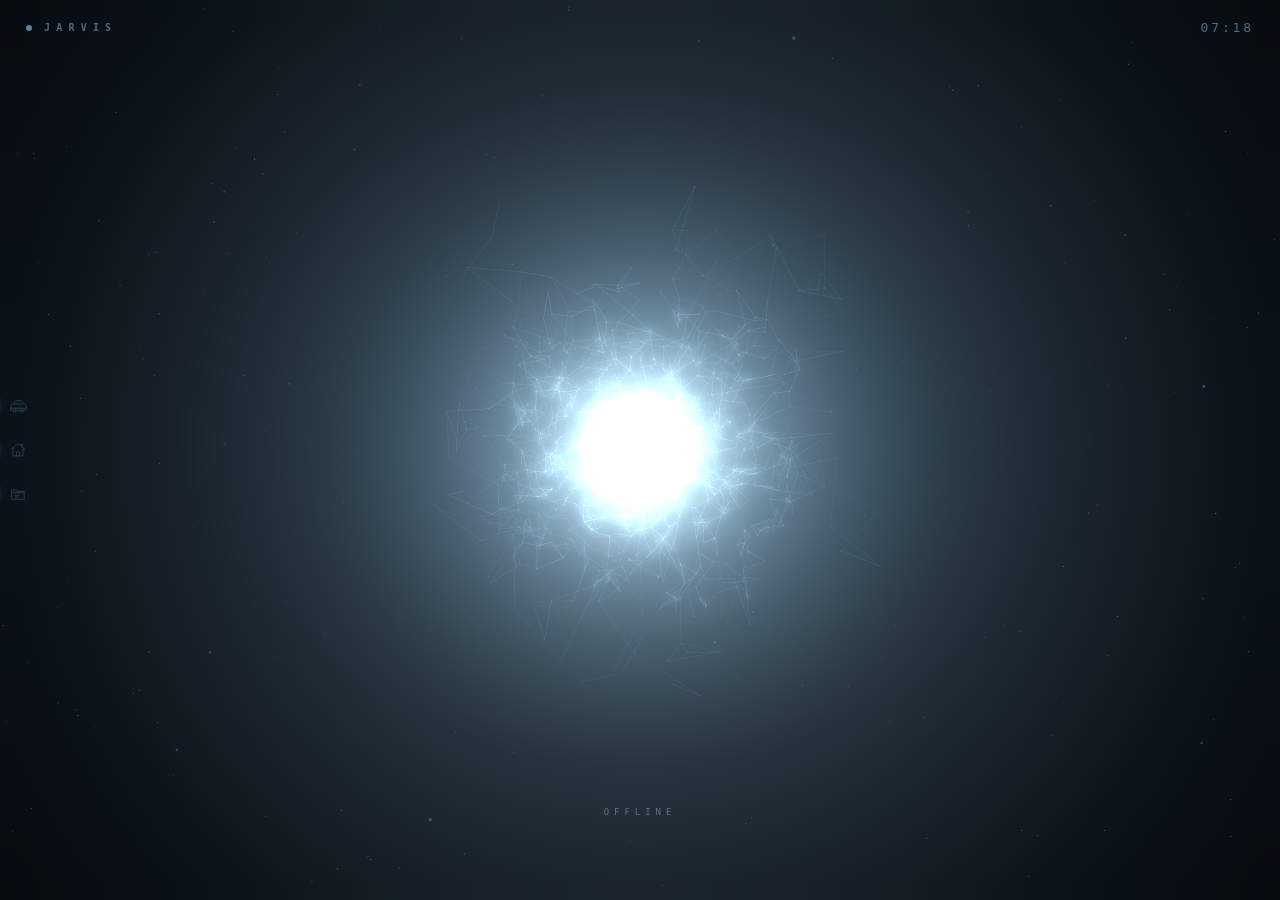
==== commit 26b5533c: "JARVIS 0.35.0 – 04.11.2026" ====
--- a/atlas/web/index.html
+++ b/atlas/web/index.html
@@ -11,7 +11,7 @@
 <meta name="apple-mobile-web-app-status-bar-style" content="black-translucent">
 <meta name="apple-mobile-web-app-title" content="JARVIS">
 <meta name="theme-color" content="#03080d">
-<link rel="stylesheet" href="style.css?v=20261104f">
+<link rel="stylesheet" href="style.css?v=20261104g">
 </head>
 <body>
 <div class="scan"></div>
@@ -191,7 +191,7 @@
   </div>
 </div>
 
-<script src="app.js?v=20261104f"></script>
-<script type="module" src="core3d.bundle.js?v=20261104f"></script>
+<script src="app.js?v=20261104g"></script>
+<script type="module" src="core3d.bundle.js?v=20261104g"></script>
 </body>
 </html>
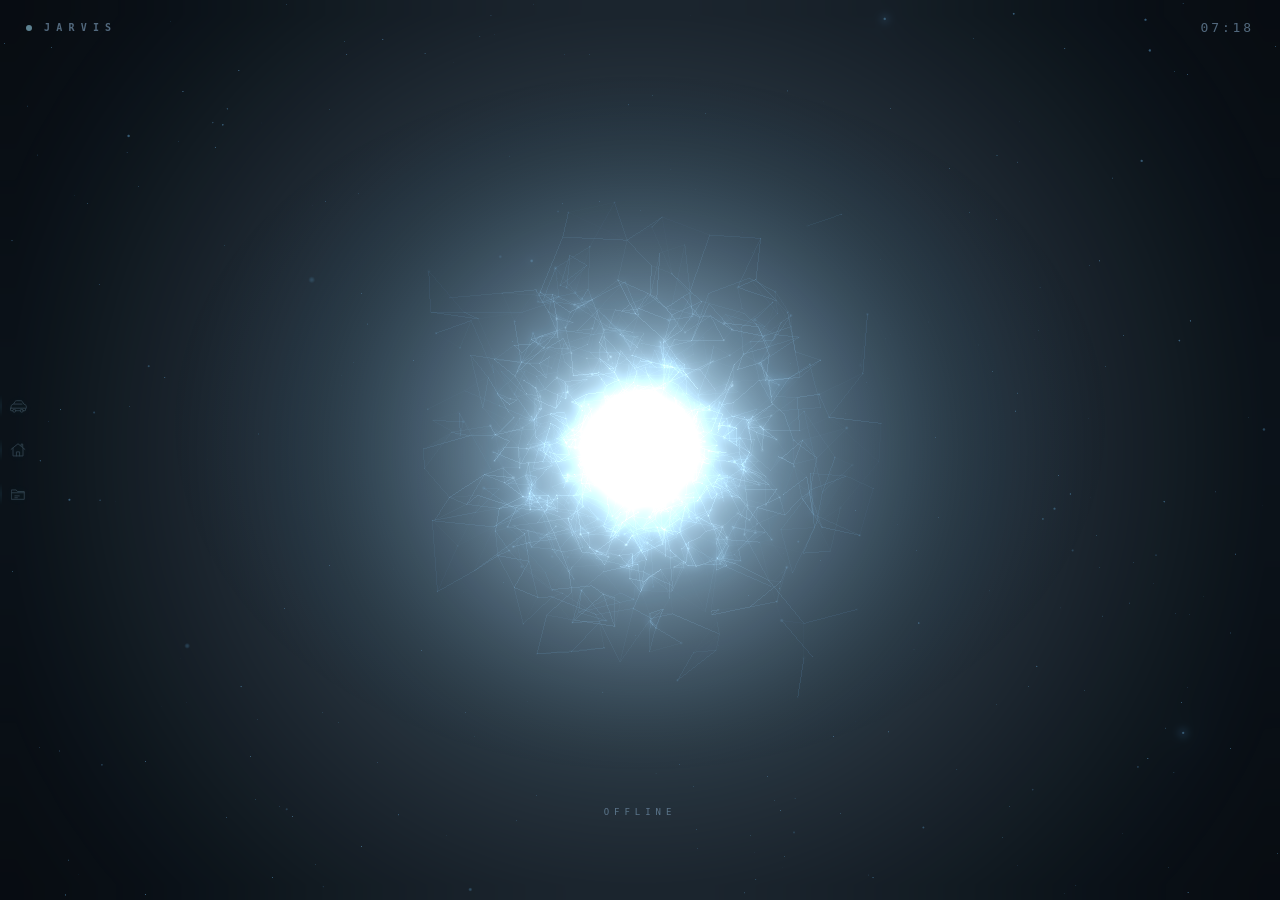
==== commit 40d89a2a: "JARVIS 0.35.1 – 04.11.2026" ====
--- a/atlas/web/index.html
+++ b/atlas/web/index.html
@@ -11,7 +11,7 @@
 <meta name="apple-mobile-web-app-status-bar-style" content="black-translucent">
 <meta name="apple-mobile-web-app-title" content="JARVIS">
 <meta name="theme-color" content="#03080d">
-<link rel="stylesheet" href="style.css?v=20261104g">
+<link rel="stylesheet" href="style.css?v=20261104h">
 </head>
 <body>
 <div class="scan"></div>
@@ -191,7 +191,7 @@
   </div>
 </div>
 
-<script src="app.js?v=20261104g"></script>
-<script type="module" src="core3d.bundle.js?v=20261104g"></script>
+<script src="app.js?v=20261104h"></script>
+<script type="module" src="core3d.bundle.js?v=20261104h"></script>
 </body>
 </html>
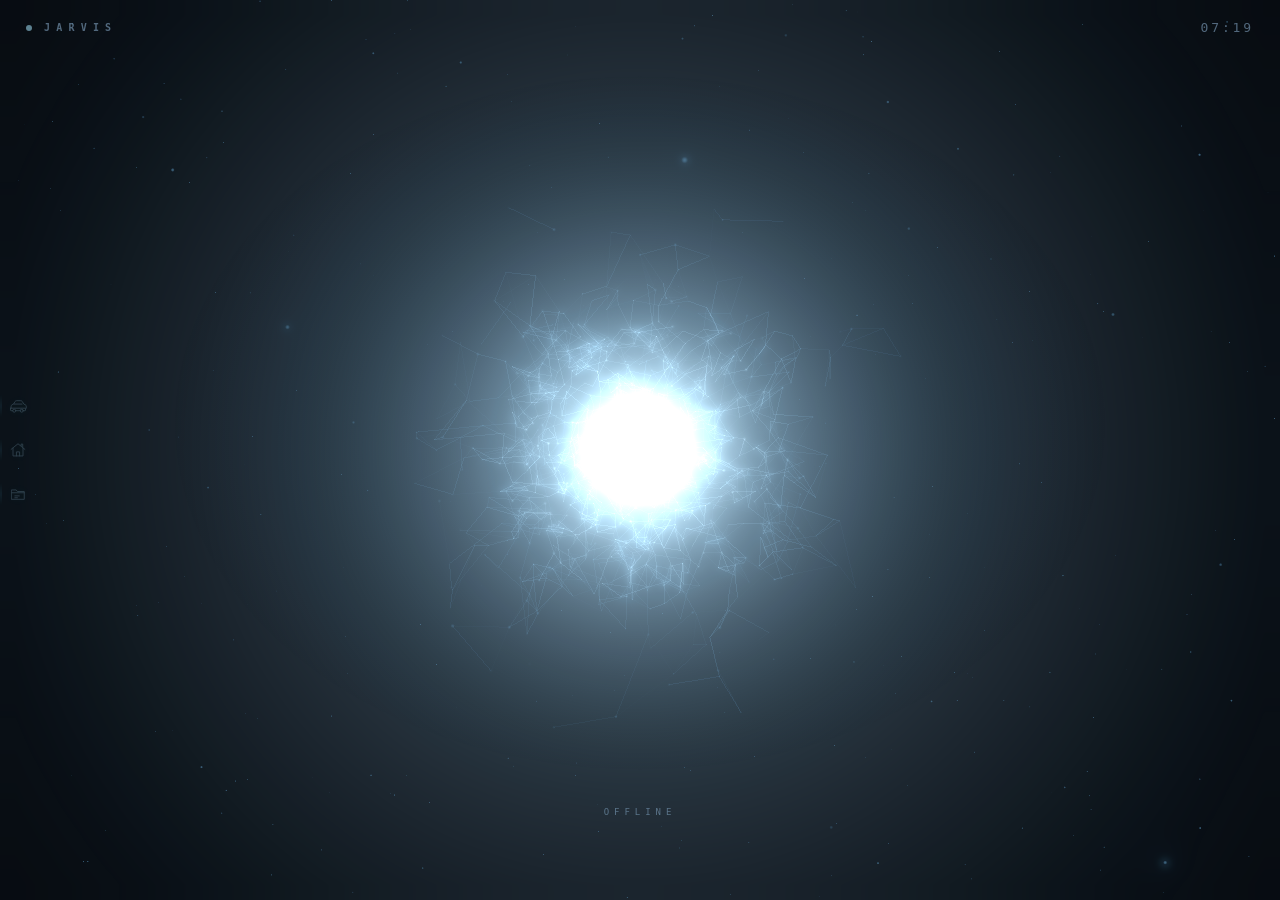
==== commit 0962148a: "JARVIS 0.35.3 – 04.11.2026" ====
--- a/atlas/web/index.html
+++ b/atlas/web/index.html
@@ -11,7 +11,7 @@
 <meta name="apple-mobile-web-app-status-bar-style" content="black-translucent">
 <meta name="apple-mobile-web-app-title" content="JARVIS">
 <meta name="theme-color" content="#03080d">
-<link rel="stylesheet" href="style.css?v=20261104h">
+<link rel="stylesheet" href="style.css?v=20261104i">
 </head>
 <body>
 <div class="scan"></div>
@@ -191,7 +191,7 @@
   </div>
 </div>
 
-<script src="app.js?v=20261104h"></script>
-<script type="module" src="core3d.bundle.js?v=20261104h"></script>
+<script src="app.js?v=20261104i"></script>
+<script type="module" src="core3d.bundle.js?v=20261104i"></script>
 </body>
 </html>
--- a/atlas/web/style.css
+++ b/atlas/web/style.css
@@ -2130,3 +2130,7 @@
 .al-start button{align-self:flex-start;font:600 9.5px var(--mono);letter-spacing:.14em;color:#001218;background:var(--accent);border:1px solid var(--accent);padding:8px 12px;cursor:pointer}
 .al-start span{font-size:11.5px;color:var(--ink2)}
 .k-alle{margin-top:8px;background:none;border:0;padding:0;font:600 9px var(--mono);letter-spacing:.16em;color:var(--accent-soft);cursor:pointer}
+
+/* Versionsanzeige */
+#jv-version{position:fixed;left:12px;bottom:6px;z-index:5;font:500 9px var(--mono);letter-spacing:.14em;color:var(--ink2);opacity:.5;pointer-events:auto;user-select:text}
+body.rein #jv-version{opacity:.3}
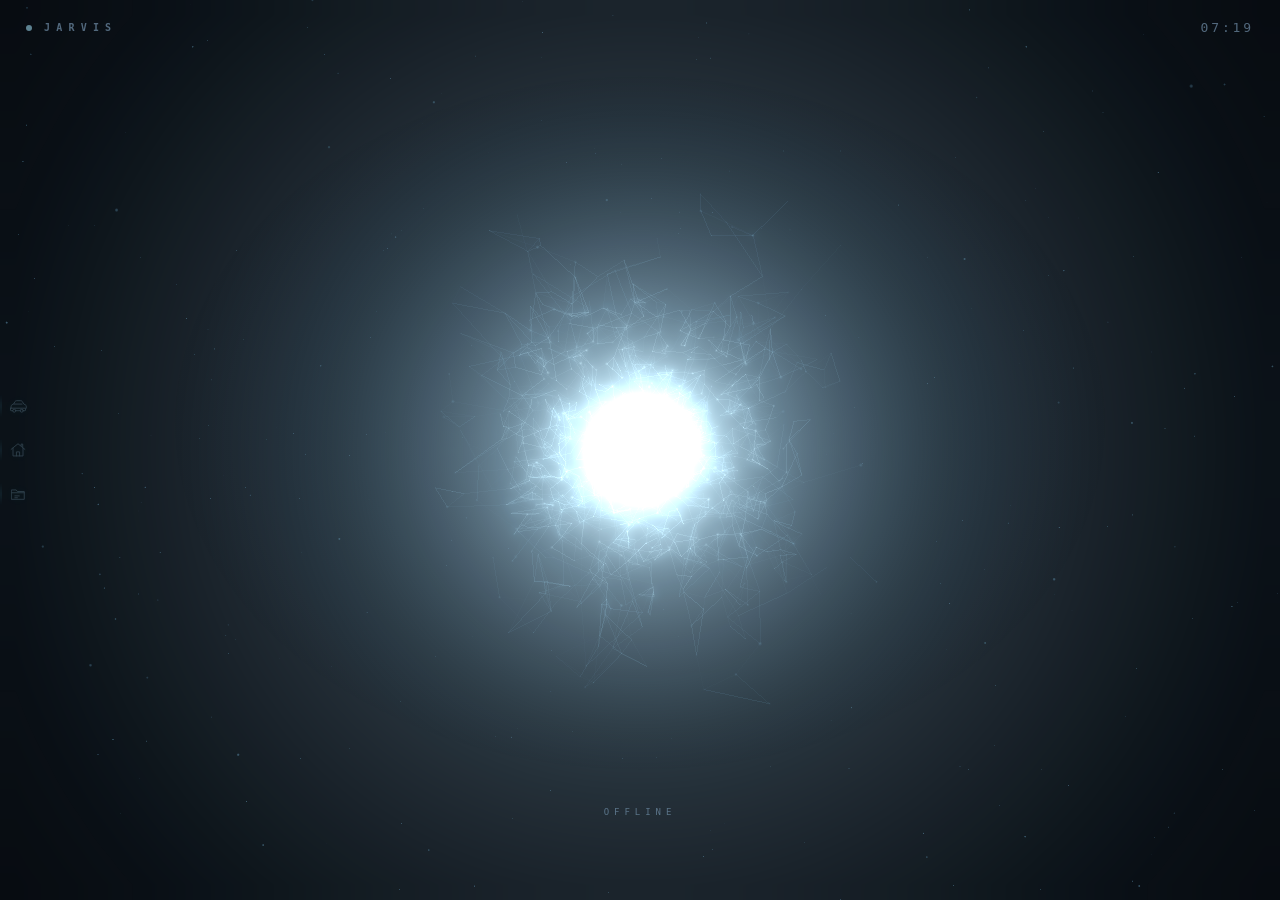
==== commit 4686dc30: "JARVIS 0.36.0 – 05.11.2026" ====
--- a/atlas/web/index.html
+++ b/atlas/web/index.html
@@ -11,7 +11,7 @@
 <meta name="apple-mobile-web-app-status-bar-style" content="black-translucent">
 <meta name="apple-mobile-web-app-title" content="JARVIS">
 <meta name="theme-color" content="#03080d">
-<link rel="stylesheet" href="style.css?v=20261104i">
+<link rel="stylesheet" href="style.css?v=20261105a">
 </head>
 <body>
 <div class="scan"></div>
@@ -191,7 +191,7 @@
   </div>
 </div>
 
-<script src="app.js?v=20261104i"></script>
-<script type="module" src="core3d.bundle.js?v=20261104i"></script>
+<script src="app.js?v=20261105a"></script>
+<script type="module" src="core3d.bundle.js?v=20261105a"></script>
 </body>
 </html>
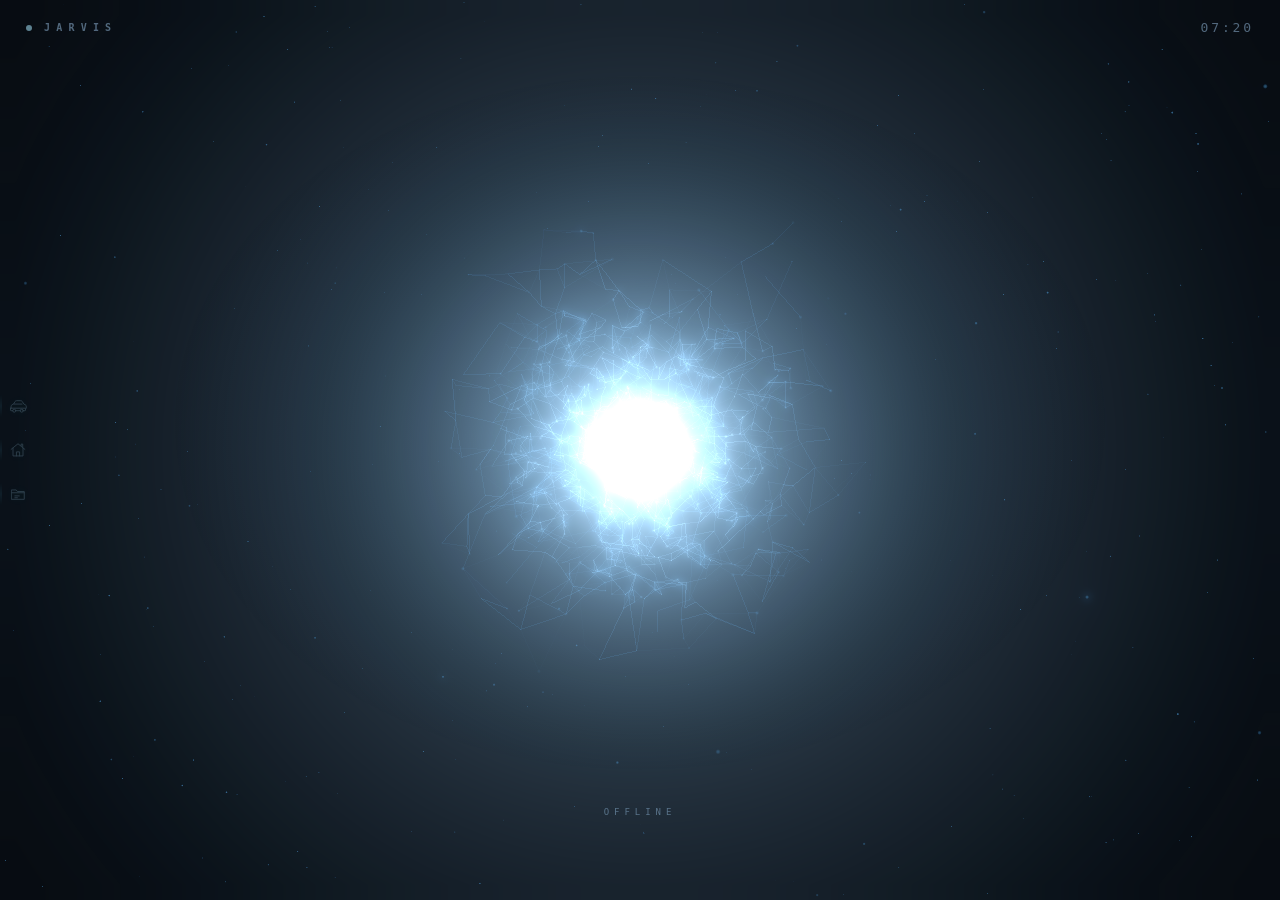
==== commit ef7546fc: "JARVIS 0.36.1 – 05.11.2026" ====
--- a/atlas/web/index.html
+++ b/atlas/web/index.html
@@ -11,7 +11,7 @@
 <meta name="apple-mobile-web-app-status-bar-style" content="black-translucent">
 <meta name="apple-mobile-web-app-title" content="JARVIS">
 <meta name="theme-color" content="#03080d">
-<link rel="stylesheet" href="style.css?v=20261105a">
+<link rel="stylesheet" href="style.css?v=20261105b">
 </head>
 <body>
 <div class="scan"></div>
@@ -191,7 +191,7 @@
   </div>
 </div>
 
-<script src="app.js?v=20261105a"></script>
-<script type="module" src="core3d.bundle.js?v=20261105a"></script>
+<script src="app.js?v=20261105b"></script>
+<script type="module" src="core3d.bundle.js?v=20261105b"></script>
 </body>
 </html>
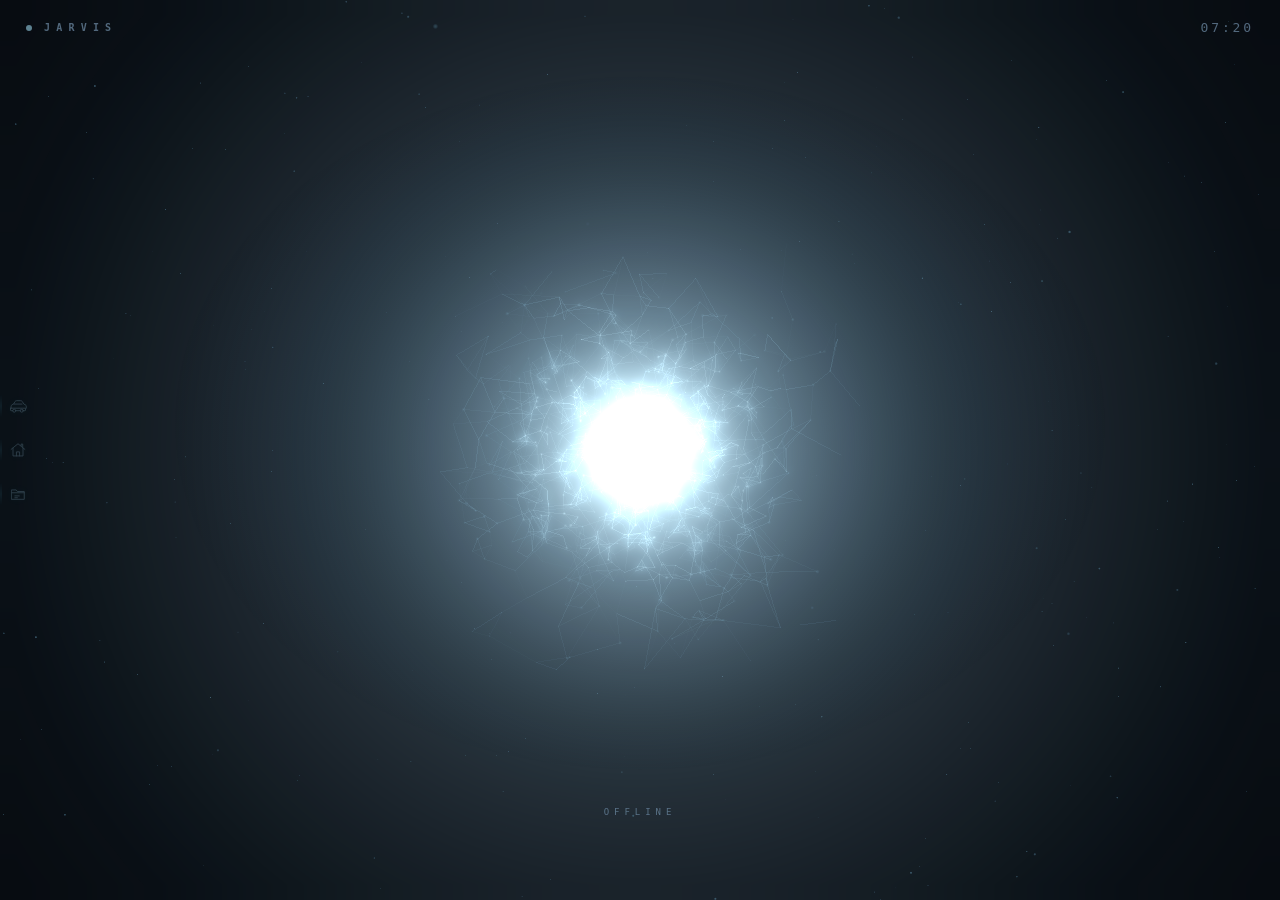
==== commit 66d2a72d: "JARVIS 0.41.1 – 14.11.2026" ====
--- a/atlas/web/index.html
+++ b/atlas/web/index.html
@@ -11,7 +11,7 @@
 <meta name="apple-mobile-web-app-status-bar-style" content="black-translucent">
 <meta name="apple-mobile-web-app-title" content="JARVIS">
 <meta name="theme-color" content="#03080d">
-<link rel="stylesheet" href="style.css?v=20261105b">
+<link rel="stylesheet" href="style.css?v=20261114a">
 </head>
 <body>
 <div class="scan"></div>
@@ -191,7 +191,7 @@
   </div>
 </div>
 
-<script src="app.js?v=20261105b"></script>
-<script type="module" src="core3d.bundle.js?v=20261105b"></script>
+<script src="app.js?v=20261114a"></script>
+<script type="module" src="core3d.bundle.js?v=20261114a"></script>
 </body>
 </html>
--- a/atlas/web/style.css
+++ b/atlas/web/style.css
@@ -2134,3 +2134,7 @@
 /* Versionsanzeige */
 #jv-version{position:fixed;left:12px;bottom:6px;z-index:5;font:500 9px var(--mono);letter-spacing:.14em;color:var(--ink2);opacity:.5;pointer-events:auto;user-select:text}
 body.rein #jv-version{opacity:.3}
+
+/* Zeitbilanz einer Antwort */
+.msg .bilanz{margin-top:4px;font:500 9.5px var(--mono);letter-spacing:.06em;color:var(--muted)}
+body.rein .chat .msg .bilanz{display:none}
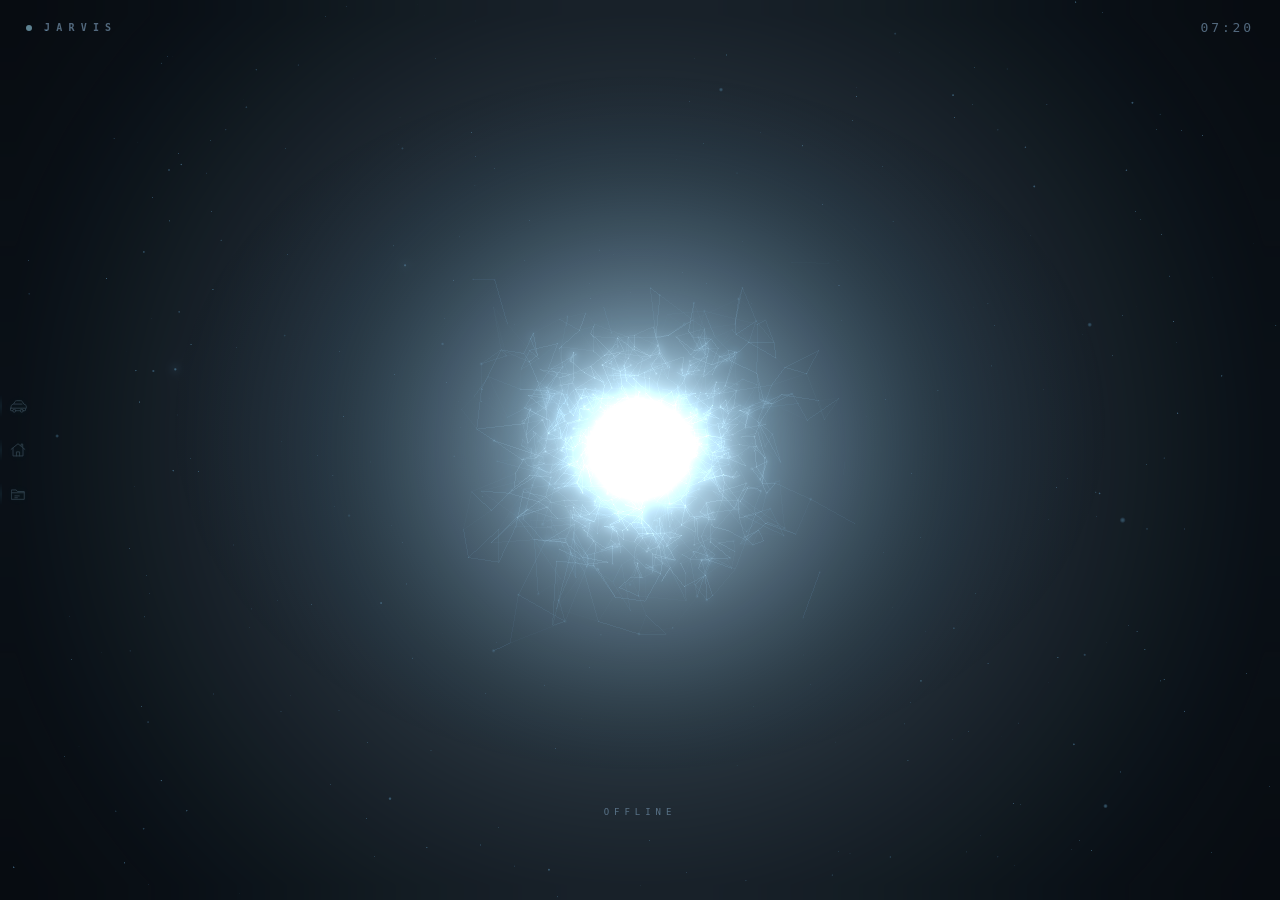
==== commit a4330dde: "JARVIS 0.42.0 – 15.11.2026" ====
--- a/atlas/web/index.html
+++ b/atlas/web/index.html
@@ -191,7 +191,7 @@
   </div>
 </div>
 
-<script src="app.js?v=20261114a"></script>
+<script src="app.js?v=20261115a"></script>
 <script type="module" src="core3d.bundle.js?v=20261114a"></script>
 </body>
 </html>
